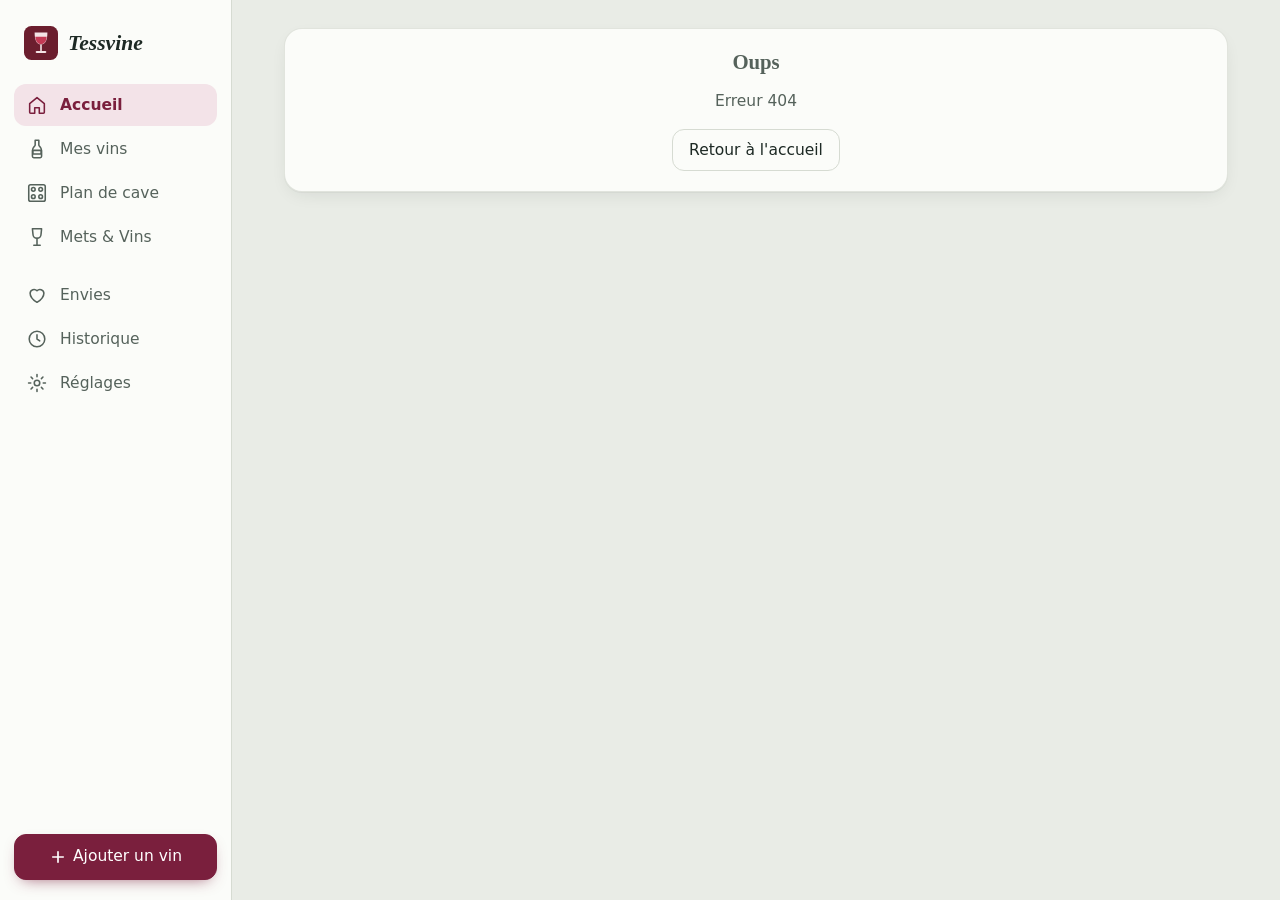
==== cave_a_vin/app/static/index.html @ b3465678 "Bouteilles en 3D vues par le goulot, plus grandes, sans rognage ; icônes du titre de casier (en cour" ====
<!doctype html>
<html lang="fr">
<head>
  <meta charset="utf-8">
  <meta name="viewport" content="width=device-width, initial-scale=1, viewport-fit=cover">
  <meta name="theme-color" content="#e9ece6" media="(prefers-color-scheme: light)">
  <meta name="theme-color" content="#111916" media="(prefers-color-scheme: dark)">
  <meta name="apple-mobile-web-app-capable" content="yes">
  <meta name="apple-mobile-web-app-status-bar-style" content="default">
  <meta name="apple-mobile-web-app-title" content="Tessvine">
  <link rel="apple-touch-icon" href="icon.png">
  <title>Tessvine</title>
  <link rel="icon" href="icon.svg" type="image/svg+xml">
  <link rel="manifest" href="manifest.json">
  <link rel="stylesheet" href="style.css?v=__VERSION__">
</head>
<body>
  <svg width="0" height="0" style="position:absolute" aria-hidden="true">
    <symbol id="i-accueil" viewBox="0 0 24 24"><path d="M4 10.5 12 4l8 6.5V20a1 1 0 0 1-1 1h-4.5v-6h-5v6H5a1 1 0 0 1-1-1z"/></symbol>
    <symbol id="i-vins" viewBox="0 0 24 24"><path d="M10 2.5h4v5c0 1.5 3 2.7 3 6.2V20a1.5 1.5 0 0 1-1.5 1.5h-7A1.5 1.5 0 0 1 7 20v-6.3c0-3.5 3-4.7 3-6.2z"/><path d="M7.5 13.5h9v4h-9z"/></symbol>
    <symbol id="i-cave" viewBox="0 0 24 24"><rect x="3" y="3" width="18" height="18" rx="2"/><circle cx="8" cy="8" r="2"/><circle cx="16" cy="8" r="2"/><circle cx="8" cy="16" r="2"/><circle cx="16" cy="16" r="2"/></symbol>
    <symbol id="i-soir" viewBox="0 0 24 24"><path d="M7 3h10l-.6 6a4.4 4.4 0 0 1-8.8 0z"/><path d="M12 13.4V20M8.5 21h7"/></symbol>
    <symbol id="i-envies" viewBox="0 0 24 24"><path d="M12 20s-7.5-4.6-7.5-10A4.3 4.3 0 0 1 12 7.4 4.3 4.3 0 0 1 19.5 10c0 5.4-7.5 10-7.5 10z"/></symbol>
    <symbol id="i-historique" viewBox="0 0 24 24"><circle cx="12" cy="12" r="8.5"/><path d="M12 7.5V12l3 2"/></symbol>
    <symbol id="i-reglages" viewBox="0 0 24 24"><circle cx="12" cy="12" r="3"/><path d="M12 2.8v2.4M12 18.8v2.4M2.8 12h2.4M18.8 12h2.4M5.5 5.5l1.7 1.7M16.8 16.8l1.7 1.7M5.5 18.5l1.7-1.7M16.8 7.2l1.7-1.7"/></symbol>
    <!-- bouteilles couchées vues de trois quarts avant (générées par outils/bouteilles.py) : verre = currentColor, capsule = --capsule -->
    <defs><radialGradient id="epaule" cx=".5" cy=".5" r=".5" fx=".3" fy=".28">
      <stop offset="0" stop-color="#fff" stop-opacity=".55"/><stop offset=".35" stop-color="#fff" stop-opacity=".08"/>
      <stop offset=".75" stop-color="#000" stop-opacity=".18"/><stop offset="1" stop-color="#000" stop-opacity=".55"/></radialGradient>
    <radialGradient id="bout" cx=".5" cy=".5" r=".5" fx=".32" fy=".3">
      <stop offset="0" stop-color="#fff" stop-opacity=".55"/><stop offset=".5" stop-color="#fff" stop-opacity=".05"/>
      <stop offset="1" stop-color="#000" stop-opacity=".5"/></radialGradient>
    <radialGradient id="or-sphere" cx=".5" cy=".5" r=".5" fx=".32" fy=".3">
      <stop offset="0" stop-color="#fff6d2"/><stop offset=".35" stop-color="#e3c46a"/><stop offset=".75" stop-color="#a8852c"/>
      <stop offset="1" stop-color="#5e4512"/></radialGradient>
    <radialGradient id="or-collerette" cx=".5" cy=".5" r=".5" fx=".38" fy=".36">
      <stop offset="0" stop-color="#8f6d20"/><stop offset=".45" stop-color="#d9b85a"/><stop offset=".7" stop-color="#f6e3a1"/>
      <stop offset=".9" stop-color="#b08b2e"/><stop offset="1" stop-color="#5e4512"/></radialGradient>
    <linearGradient id="or-plat" x1="0" y1="0" x2="1" y2="0">
      <stop offset="0" stop-color="#6e5317"/><stop offset=".3" stop-color="#f3dc8f"/><stop offset=".55" stop-color="#c9a646"/>
      <stop offset="1" stop-color="#5a4210"/></linearGradient><linearGradient id="bouteille-couchee-corps" gradientUnits="userSpaceOnUse" x1="18.25" y1="25.25" x2="38.75" y2="45.75"><stop offset="0" stop-color="#fff" stop-opacity="0.1"/><stop offset="0.12" stop-color="#fff" stop-opacity="0.55"/><stop offset="0.2" stop-color="#fff" stop-opacity="0.18"/><stop offset="0.45" stop-color="#fff" stop-opacity="0"/><stop offset="0.78" stop-color="#000" stop-opacity="0.25"/><stop offset="0.9" stop-color="#fff" stop-opacity="0.1"/><stop offset="1" stop-color="#000" stop-opacity="0.6"/></linearGradient><linearGradient id="bouteille-couchee-col" gradientUnits="userSpaceOnUse" x1="11.75" y1="45.75" x2="18.25" y2="52.25"><stop offset="0" stop-color="#fff" stop-opacity="0.1"/><stop offset="0.12" stop-color="#fff" stop-opacity="0.55"/><stop offset="0.2" stop-color="#fff" stop-opacity="0.18"/><stop offset="0.45" stop-color="#fff" stop-opacity="0"/><stop offset="0.78" stop-color="#000" stop-opacity="0.25"/><stop offset="0.9" stop-color="#fff" stop-opacity="0.1"/><stop offset="1" stop-color="#000" stop-opacity="0.6"/></linearGradient><linearGradient id="bouteille-couchee-cap" gradientUnits="userSpaceOnUse" x1="11.32" y1="45.32" x2="18.68" y2="52.68"><stop offset="0" stop-color="#fff" stop-opacity="0.25"/><stop offset="0.18" stop-color="#fff" stop-opacity="0.75"/><stop offset="0.32" stop-color="#fff" stop-opacity="0.1"/><stop offset="0.65" stop-color="#000" stop-opacity="0.2"/><stop offset="1" stop-color="#000" stop-opacity="0.6"/></linearGradient><linearGradient id="bouteille-champagne-corps" gradientUnits="userSpaceOnUse" x1="17.19" y1="24.19" x2="39.81" y2="46.81"><stop offset="0" stop-color="#fff" stop-opacity="0.1"/><stop offset="0.12" stop-color="#fff" stop-opacity="0.55"/><stop offset="0.2" stop-color="#fff" stop-opacity="0.18"/><stop offset="0.45" stop-color="#fff" stop-opacity="0"/><stop offset="0.78" stop-color="#000" stop-opacity="0.25"/><stop offset="0.9" stop-color="#fff" stop-opacity="0.1"/><stop offset="1" stop-color="#000" stop-opacity="0.6"/></linearGradient><linearGradient id="bouteille-champagne-col" gradientUnits="userSpaceOnUse" x1="11.66" y1="44.42" x2="19.58" y2="52.34"><stop offset="0" stop-color="#fff" stop-opacity="0.1"/><stop offset="0.12" stop-color="#fff" stop-opacity="0.55"/><stop offset="0.2" stop-color="#fff" stop-opacity="0.18"/><stop offset="0.45" stop-color="#fff" stop-opacity="0"/><stop offset="0.78" stop-color="#000" stop-opacity="0.25"/><stop offset="0.9" stop-color="#fff" stop-opacity="0.1"/><stop offset="1" stop-color="#000" stop-opacity="0.6"/></linearGradient><linearGradient id="bouteille-champagne-cap" gradientUnits="userSpaceOnUse" x1="11.23" y1="44.00" x2="20.00" y2="52.77"><stop offset="0" stop-color="#fff" stop-opacity="0.25"/><stop offset="0.18" stop-color="#fff" stop-opacity="0.75"/><stop offset="0.32" stop-color="#fff" stop-opacity="0.1"/><stop offset="0.65" stop-color="#000" stop-opacity="0.2"/><stop offset="1" stop-color="#000" stop-opacity="0.6"/></linearGradient></defs>
    <symbol id="bouteille-couchee" viewBox="8 12 48 48" overflow="visible"><g class="forme"><path d="M38.75,45.75 L59.97,24.54 A14.50,14.50 0 0 0 39.46,4.03 L18.25,25.25 Z" fill="currentColor"/><path d="M38.75,45.75 L59.97,24.54 A14.50,14.50 0 0 0 39.46,4.03 L18.25,25.25 Z" fill="url(#bouteille-couchee-corps)"/><circle cx="28.5" cy="35.5" r="14.5" fill="currentColor"/><circle cx="28.5" cy="35.5" r="14.5" fill="url(#epaule)"/><ellipse cx="24.91" cy="29.86" rx="4.64" ry="1.89" transform="rotate(-45 24.91 29.86)" fill="#fff" fill-opacity=".55"/><path d="M18.25,52.25 L27.45,43.06 L20.94,36.55 L11.75,45.75 Z" fill="currentColor"/><path d="M18.25,52.25 L27.45,43.06 L20.94,36.55 L11.75,45.75 Z" fill="url(#bouteille-couchee-col)"/><path d="M18.50,52.50 L23.80,47.20 L16.80,40.20 L11.50,45.50 Z" fill="var(--capsule, #5a0f20)"/><path d="M18.50,52.50 L23.80,47.20 L16.80,40.20 L11.50,45.50 Z" fill="url(#bouteille-couchee-cap)"/><path d="M23.80,47.20 L16.80,40.20" stroke="#000" stroke-opacity=".35" stroke-width=".6"/><circle cx="15.00" cy="49.00" r="5.10" fill="var(--capsule, #5a0f20)"/><circle cx="15.00" cy="49.00" r="5.10" fill="url(#bout)"/><circle cx="15.00" cy="49.00" r="3.16" fill="none" stroke="#000" stroke-opacity=".28" stroke-width=".6"/></g></symbol>
    <symbol id="bouteille-champagne" viewBox="8 12 48 48" overflow="visible"><g class="forme"><path d="M39.81,46.81 L61.03,25.60 A16.00,16.00 0 0 0 38.40,2.97 L17.19,24.19 Z" fill="currentColor"/><path d="M39.81,46.81 L61.03,25.60 A16.00,16.00 0 0 0 38.40,2.97 L17.19,24.19 Z" fill="url(#bouteille-champagne-corps)"/><circle cx="28.5" cy="35.5" r="16" fill="currentColor"/><circle cx="28.5" cy="35.5" r="16" fill="url(#epaule)"/><ellipse cx="24.54" cy="29.28" rx="5.12" ry="2.08" transform="rotate(-45 24.54 29.28)" fill="#fff" fill-opacity=".55"/><circle cx="23.75" cy="40.25" r="9.80" fill="url(#or-collerette)"/><circle cx="23.75" cy="40.25" r="9.80" fill="none" stroke="#5e4512" stroke-opacity=".5" stroke-width=".5" stroke-dasharray="1.2 1"/><path d="M19.86,52.63 L27.99,44.49 L19.51,36.01 L11.37,44.14 Z" fill="url(#bouteille-champagne-cap)"/><path d="M19.86,52.63 L27.99,44.49 L19.51,36.01 L11.37,44.14 Z" fill="#c9a646" fill-opacity=".55" style="mix-blend-mode:multiply"/><circle cx="15.62" cy="48.38" r="7.00" fill="url(#or-sphere)"/><path d="M20.17,43.83 L11.06,52.94" stroke="#e6e6e6" stroke-width=".7"/><path d="M11.06,43.83 L20.17,52.94" stroke="#e6e6e6" stroke-width=".7"/><circle cx="15.62" cy="48.38" r="2.94" fill="#f3e6b8" stroke="#7a5d1a" stroke-width=".45"/></g></symbol>
    <symbol id="i-plus" viewBox="0 0 24 24"><path d="M12 5v14M5 12h14"/></symbol>
    <symbol id="i-autres" viewBox="0 0 24 24"><circle cx="5.5" cy="12" r="1.3"/><circle cx="12" cy="12" r="1.3"/><circle cx="18.5" cy="12" r="1.3"/></symbol>
  </svg>

  <header class="barre">
    <a class="logo" href="#/"><img src="icon.svg" alt=""> <span>Tessvine</span></a>
    <nav id="menu" aria-label="Navigation principale">
      <a href="#/" data-page="accueil"><svg><use href="#i-accueil"/></svg><span>Accueil</span></a>
      <a href="#/vins" data-page="vins"><svg><use href="#i-vins"/></svg><span>Mes vins</span></a>
      <a href="#/caves" data-page="caves"><svg><use href="#i-cave"/></svg><span>Plan de cave</span></a>
      <a href="#/ajouter" data-page="ajouter" class="onglet-ajouter" aria-label="Ajouter un vin"><svg><use href="#i-plus"/></svg><span>Ajouter</span></a>
      <a href="#/ce-soir" data-page="ce-soir"><svg><use href="#i-soir"/></svg><span>Mets &amp; Vins</span></a>
      <a href="#/envies" data-page="envies" class="secondaire"><svg><use href="#i-envies"/></svg><span>Envies</span></a>
      <a href="#/historique" data-page="historique" class="secondaire"><svg><use href="#i-historique"/></svg><span>Historique</span></a>
      <a href="#/reglages" data-page="reglages" class="secondaire"><svg><use href="#i-reglages"/></svg><span>Réglages</span></a>
      <button type="button" id="autres" class="seul-mobile" aria-label="Plus de pages"><svg><use href="#i-autres"/></svg><span>Plus</span></button>
    </nav>
    <a class="bouton primaire ajouter" href="#/ajouter"><svg><use href="#i-plus"/></svg> Ajouter un vin</a>
  </header>
  <main id="page" aria-live="polite"></main>
  <div id="toast" role="status"></div>
  <dialog id="dialogue"></dialog>
  <script src="app.js?v=__VERSION__"></script>
</body>
</html>
---- cave_a_vin/app/static/style.css ----
/* =====================================================================
   Cave à vin — thème « cave en pierre »
   Pierre gris-vert, encre vert bouteille, lie-de-vin, feuille d'or.
   ===================================================================== */
@font-face {
  font-family: "Fraunces"; font-style: normal; font-weight: 100 900; font-display: swap;
  src: url("fonts/fraunces.woff2") format("woff2-variations");
}
@font-face {
  font-family: "Fraunces"; font-style: italic; font-weight: 100 900; font-display: swap;
  src: url("fonts/fraunces-italique.woff2") format("woff2-variations");
}

:root {
  --fond: #e9ece6;          /* pierre de cave */
  --surface: #fbfcf9;
  --surface-2: #f0f2ec;
  --bord: #d6dbd2;
  --texte: #1d2924;          /* vert bouteille très sombre */
  --texte-2: #55625b;
  --texte-3: #86918a;
  --accent: #7a1f3d;         /* lie-de-vin */
  --accent-texte: #fff;
  --accent-doux: #f3e3e8;
  --or: #a67c2e;             /* feuille d'or : apogée, étoiles */
  --ok: #2d7a50;
  --attention: #a3640a;
  --danger: #b3261e;
  --info: #356b95;
  /* couleurs de vin (contraste et daltonisme vérifiés) */
  --c-rouge: #9e2340;
  --c-blanc: #d2ae3c;
  --c-rose: #e58aa0;
  --c-effervescent: #3c84c4;
  --c-liquoreux: #c46a1c;
  --c-autre: #8a64c8;
  --ombre: 0 1px 0 rgba(29, 41, 36, .04), 0 6px 20px -8px rgba(29, 41, 36, .14);
  --ombre-haute: 0 18px 50px -12px rgba(29, 41, 36, .35);
  --rayon: 18px;
  --rayon-petit: 12px;
  --serif: "Fraunces", "Iowan Old Style", "Palatino Linotype", Palatino, "Book Antiqua", Georgia, serif;
  --sans: -apple-system, BlinkMacSystemFont, "SF Pro Text", "Segoe UI", Roboto, system-ui, sans-serif;
  --largeur-menu: 232px;
  --hauteur-onglets: 64px;
  color-scheme: light;
}

@media (prefers-color-scheme: dark) {
  :root {
    --fond: #111916;
    --surface: #18221e;
    --surface-2: #202c27;
    --bord: #2c3a34;
    --texte: #eef2ec;
    --texte-2: #b3bfb7;
    --texte-3: #7e8c84;
    --accent: #e0748f;
    --accent-texte: #1c0d13;
    --accent-doux: #3a2029;
    --or: #d9ae5c;
    --ok: #5cbf86;
    --attention: #e0a43a;
    --danger: #ff7a70;
    --info: #7fb0dd;
    --c-rouge: #c43a5a;
    --c-blanc: #c9a434;
    --c-rose: #e08aa0;
    --c-effervescent: #4a90d0;
    --c-liquoreux: #d47b2c;
    --c-autre: #9a78d6;
    --ombre: 0 1px 0 rgba(255, 255, 255, .03) inset, 0 8px 24px -10px rgba(0, 0, 0, .6);
    --ombre-haute: 0 18px 50px -10px rgba(0, 0, 0, .7);
    color-scheme: dark;
  }
}

* { box-sizing: border-box; }
html { -webkit-text-size-adjust: 100%; -webkit-tap-highlight-color: transparent; }
body {
  margin: 0;
  background: var(--fond);
  color: var(--texte);
  font: 15.5px/1.5 var(--sans);
  -webkit-font-smoothing: antialiased;
}
a { color: var(--accent); text-decoration: none; }
a:hover { text-decoration: underline; }
h1, h2, h3 { line-height: 1.2; margin: 0 0 .6em; }
h1 { font: 600 2rem/1.1 var(--serif); letter-spacing: -.01em; }
h2 { font: 600 1.18rem/1.25 var(--serif); }
h3 { font-size: 1rem; }
img { max-width: 100%; }
[hidden] { display: none !important; }
:focus-visible { outline: 3px solid color-mix(in srgb, var(--accent) 60%, transparent); outline-offset: 2px; }
@media (prefers-reduced-motion: reduce) { * { animation: none !important; transition: none !important; } }

/* ---------- navigation : menu latéral (iPad, ordinateur) ---------- */
.barre {
  position: fixed; inset: 0 auto 0 0; z-index: 20;
  width: var(--largeur-menu);
  display: flex; flex-direction: column; gap: 6px;
  padding: max(22px, env(safe-area-inset-top)) 14px 20px max(14px, env(safe-area-inset-left));
  background: var(--surface); border-right: 1px solid var(--bord);
}
.logo { display: flex; align-items: center; gap: 10px; color: var(--texte); font: 600 1.3rem var(--serif); white-space: nowrap; padding: 4px 10px 18px; }
.logo:hover { text-decoration: none; }
.logo img { width: 34px; height: 34px; }
#menu { display: flex; flex-direction: column; gap: 2px; flex: 1; }
#menu a, #menu button {
  display: flex; align-items: center; gap: 12px;
  padding: 10px 12px; border-radius: var(--rayon-petit); border: 0; background: none;
  color: var(--texte-2); font: 500 .97rem var(--sans); cursor: pointer; text-align: left;
}
#menu svg { width: 22px; height: 22px; flex: none; fill: none; stroke: currentColor; stroke-width: 1.7; stroke-linejoin: round; stroke-linecap: round; }
#menu a:hover { background: var(--surface-2); text-decoration: none; color: var(--texte); }
#menu a.actif { background: var(--accent-doux); color: var(--accent); font-weight: 600; }
#menu a.secondaire:first-of-type, #menu .secondaire { }
#menu a[data-page="envies"] { margin-top: 14px; }
#menu .onglet-ajouter, #menu .seul-mobile { display: none; }
.barre .ajouter { margin-top: auto; min-height: 46px; }
.bouton svg, .ajouter svg { width: 18px; height: 18px; fill: none; stroke: currentColor; stroke-width: 2.2; stroke-linecap: round; }

main { max-width: 1240px; margin: 0 auto; padding: max(28px, env(safe-area-inset-top)) 32px 80px calc(var(--largeur-menu) + 32px); }
@media (min-width: 1500px) { main { margin-left: calc((100vw - var(--largeur-menu) - 1240px) / 2); } }

/* iPad portrait : menu en icônes */
@media (max-width: 1100px) and (min-width: 761px) {
  :root { --largeur-menu: 84px; }
  .barre { align-items: center; padding-left: 10px; padding-right: 10px; }
  .logo span, #menu a span, .barre .ajouter { font-size: 0; }
  .logo { padding: 4px 0 18px; }
  #menu a { flex-direction: column; gap: 3px; padding: 9px 6px; font-size: .68rem; width: 64px; }
  #menu a span { font-size: .66rem; white-space: nowrap; }
  .barre .ajouter { width: 52px; height: 52px; padding: 0; border-radius: 50%; }
  .barre .ajouter svg { width: 22px; height: 22px; }
  main { padding-left: calc(var(--largeur-menu) + 24px); padding-right: 24px; }
}

/* iPhone : barre d'onglets en bas */
@media (max-width: 760px) {
  .barre {
    inset: auto 0 0 0; width: auto; flex-direction: row; gap: 0;
    padding: 6px max(6px, env(safe-area-inset-right)) max(8px, env(safe-area-inset-bottom)) max(6px, env(safe-area-inset-left));
    border-right: 0; border-top: 1px solid var(--bord);
    background: color-mix(in srgb, var(--surface) 86%, transparent);
    -webkit-backdrop-filter: saturate(1.6) blur(18px); backdrop-filter: saturate(1.6) blur(18px);
  }
  .logo, .barre .ajouter, #menu .secondaire { display: none; }
  #menu { flex-direction: row; justify-content: space-around; align-items: flex-end; }
  #menu a, #menu button { flex: 1; flex-direction: column; gap: 2px; padding: 4px 0; font-size: .66rem; font-weight: 500; text-align: center; justify-content: flex-end; }
  #menu a.actif { background: none; }
  #menu .onglet-ajouter, #menu .seul-mobile { display: flex; }
  #menu .onglet-ajouter svg {
    width: 50px; height: 50px; padding: 13px; margin-top: -22px; border-radius: 50%;
    background: var(--accent); color: var(--accent-texte); stroke-width: 2.4; box-shadow: var(--ombre-haute);
  }
  #menu .onglet-ajouter.actif { color: var(--accent); }
  main { padding: max(20px, env(safe-area-inset-top)) 16px calc(var(--hauteur-onglets) + 40px + env(safe-area-inset-bottom)); }
  h1 { font-size: 1.75rem; }
}

/* ---------- éléments ---------- */
.bouton {
  display: inline-flex; align-items: center; justify-content: center; gap: 6px;
  min-height: 38px; padding: 7px 14px; border-radius: 10px;
  border: 1px solid var(--bord); background: var(--surface); color: var(--texte);
  font: inherit; font-weight: 500; cursor: pointer; white-space: nowrap;
}
.bouton:hover { background: var(--surface-2); text-decoration: none; }
.bouton.primaire { background: var(--accent); border-color: var(--accent); color: var(--accent-texte); }
.bouton.primaire:hover { filter: brightness(1.08); }
.bouton.danger { color: var(--danger); }
.bouton.petit { min-height: 30px; padding: 3px 10px; font-size: .88rem; }
.bouton.rond { width: 38px; padding: 0; border-radius: 50%; font-size: 1.2rem; }
.bouton:disabled { opacity: .5; cursor: default; }

.carte { background: var(--surface); border: 1px solid var(--bord); border-radius: var(--rayon); padding: 16px; box-shadow: var(--ombre); }
.grille { display: grid; gap: 16px; }
.g2 { grid-template-columns: repeat(auto-fit, minmax(320px, 1fr)); }
.g4 { grid-template-columns: repeat(auto-fit, minmax(160px, 1fr)); }
@media (max-width: 400px) { .g2 { grid-template-columns: 1fr; } }
.entete { display: flex; align-items: center; justify-content: space-between; gap: 12px; flex-wrap: wrap; margin-bottom: 16px; }
.entete h1 { margin: 0; }
.actions { display: flex; gap: 8px; flex-wrap: wrap; }
.muted { color: var(--texte-2); }
.petit-texte { font-size: .85rem; }
.vide { text-align: center; color: var(--texte-2); padding: 32px 16px; }
.sep { height: 1px; background: var(--bord); margin: 16px 0; border: 0; }

/* chiffres clés */
.tuile .valeur { font: 600 2rem/1.1 var(--serif); }
.tuile .libelle { color: var(--texte-2); font-size: .88rem; }
.tuile.alerte { border-color: var(--danger); }

/* pastilles couleur de vin */
.pastille { display: inline-block; width: 12px; height: 12px; border-radius: 50%; flex: none; background: var(--c-autre); vertical-align: -1px; }
.pastille.rouge { background: var(--c-rouge); }
.pastille.blanc { background: var(--c-blanc); }
.pastille.rose { background: var(--c-rose); }
.pastille.effervescent { background: var(--c-effervescent); }
.pastille.liquoreux { background: var(--c-liquoreux); }

/* statuts de garde : toujours icône + texte */
.statut { display: inline-flex; align-items: center; gap: 4px; padding: 1px 9px; border-radius: 999px; font-size: .8rem; font-weight: 600; white-space: nowrap; border: 1px solid currentColor; }
.statut.trop_jeune { color: var(--info); }
.statut.a_boire { color: var(--ok); }
.statut.apogee { color: var(--ok); background: color-mix(in srgb, var(--ok) 12%, transparent); }
.statut.declin { color: var(--attention); }
.statut.urgent { color: var(--attention); background: color-mix(in srgb, var(--attention) 12%, transparent); }
.statut.depasse { color: var(--danger); background: color-mix(in srgb, var(--danger) 10%, transparent); }
.statut.inconnu { color: var(--texte-3); }

/* listes */
.liste { list-style: none; margin: 0; padding: 0; }
.liste li { display: flex; align-items: center; gap: 10px; padding: 9px 0; border-top: 1px solid var(--bord); }
.liste li:first-child { border-top: 0; }
.liste .grandit { flex: 1; min-width: 0; }
.liste .titre { font-weight: 600; color: var(--texte); }
.tronque { overflow: hidden; text-overflow: ellipsis; white-space: nowrap; }

/* barres horizontales (répartitions) */
.barres { display: grid; gap: 8px; }
.barre-ligne { display: grid; grid-template-columns: minmax(80px, 40%) 1fr auto; align-items: center; gap: 10px; font-size: .9rem; }
.barre-ligne .nom { display: flex; align-items: center; gap: 6px; overflow: hidden; white-space: nowrap; text-overflow: ellipsis; }
.barre-ligne .piste { height: 10px; }
.barre-ligne .remplie { height: 100%; min-width: 3px; border-radius: 0 4px 4px 0; background: var(--accent); }
.barre-ligne .nombre { font-variant-numeric: tabular-nums; color: var(--texte-2); min-width: 2ch; text-align: right; }
.barre-ligne:hover .remplie { filter: brightness(1.15); }

.histogramme { display: flex; align-items: flex-end; gap: 2px; height: 120px; padding-top: 8px; }
.histogramme .col { flex: 1; display: flex; flex-direction: column; justify-content: flex-end; align-items: center; height: 100%; min-width: 0; }
.histogramme .col div { width: 100%; max-width: 28px; background: var(--accent); border-radius: 4px 4px 0 0; min-height: 3px; }
.histogramme .col:hover div { filter: brightness(1.2); }
.axe-x { display: flex; gap: 2px; font-size: .72rem; color: var(--texte-3); }
.axe-x span { flex: 1; text-align: center; overflow: hidden; min-width: 0; }

/* filtres */
.filtres { display: flex; gap: 8px; flex-wrap: wrap; margin-bottom: 16px; }
.filtres input[type=search] { flex: 1 1 220px; }

/* formulaires */
label { display: block; font-size: .85rem; color: var(--texte-2); font-weight: 500; }
input, select, textarea {
  width: 100%; min-height: 38px; margin-top: 4px; padding: 7px 10px;
  border: 1px solid var(--bord); border-radius: 10px; background: var(--surface); color: var(--texte);
  font: inherit; font-size: 16px;
}
.filtres input, .filtres select { width: auto; margin: 0; flex: 1 1 150px; }
textarea { min-height: 80px; resize: vertical; }
input:focus, select:focus, textarea:focus { outline: 2px solid var(--accent); outline-offset: -1px; border-color: transparent; }
input[type=checkbox] { width: 18px; min-height: 18px; margin: 0; accent-color: var(--accent); }
.form { display: grid; gap: 14px; grid-template-columns: repeat(auto-fit, minmax(200px, 1fr)); }
.form .large { grid-column: 1 / -1; }
.form fieldset { grid-column: 1 / -1; border: 1px solid var(--bord); border-radius: var(--rayon); padding: 14px; margin: 0;
  display: grid; gap: 14px; grid-template-columns: repeat(auto-fit, minmax(150px, 1fr)); }
.form legend { padding: 0 6px; font-weight: 600; }
.case { display: flex; align-items: center; gap: 8px; color: var(--texte); font-size: .95rem; }

/* liste des vins */
.vins { display: grid; gap: 12px; grid-template-columns: repeat(auto-fill, minmax(290px, 1fr)); }
.vin { display: flex; gap: 12px; color: inherit; }
.vin:hover { text-decoration: none; border-color: var(--accent); }
.vin .vignette { width: 52px; height: 72px; border-radius: 8px; background: var(--surface-2); flex: none; overflow: hidden; display: grid; place-items: center; }
.vin .vignette img { width: 100%; height: 100%; object-fit: cover; }
.vin .vignette svg { width: 26px; height: 52px; }
.vin .infos { flex: 1; min-width: 0; display: grid; gap: 3px; align-content: start; }
.vin .nom { font-weight: 600; }
.vin .stock { font: 600 1.4rem/1 var(--serif); text-align: right; }
.vin .stock small { display: block; font: .7rem var(--sans); color: var(--texte-3); }

/* fiche vin */
.fiche { display: grid; gap: 16px; grid-template-columns: 260px minmax(0, 1fr); align-items: start; }
.fiche > *, .grille > * { min-width: 0; }
@media (max-width: 760px) {
  .fiche { grid-template-columns: minmax(0, 1fr); }
  .fiche .photo { width: 150px; margin: 0 auto; }
  .fiche .photo + .actions { justify-content: center; }
}
.photo { aspect-ratio: 3 / 4; background: var(--surface-2); border-radius: var(--rayon); display: grid; place-items: center; overflow: hidden; }
.photo img { width: 100%; height: 100%; object-fit: cover; }
.photo svg { width: 60px; height: 120px; }
.proprietes { display: grid; grid-template-columns: repeat(auto-fit, minmax(150px, 1fr)); gap: 10px 16px; margin: 0; }
.proprietes dt { font-size: .78rem; color: var(--texte-3); text-transform: uppercase; letter-spacing: .04em; }
.proprietes dd { margin: 0; }
.compteur { display: flex; align-items: center; gap: 12px; }
.compteur .valeur { font: 600 2.4rem/1 var(--serif); min-width: 2ch; text-align: center; }
.etoiles { color: var(--attention); letter-spacing: 1px; white-space: nowrap; }
.frise { position: relative; height: 34px; margin: 26px 0 6px; }
.frise .piste { position: absolute; top: 12px; left: 0; right: 0; height: 10px; border-radius: 5px; background: var(--surface-2); }
.frise .zone { position: absolute; top: 12px; height: 10px; border-radius: 5px; background: color-mix(in srgb, var(--ok) 55%, transparent); }
.frise .zone.plateau { background: var(--ok); }
.origine-garde { margin: 6px 0 0; color: var(--texte-2); }
.frise .repere { position: absolute; top: 4px; width: 2px; height: 26px; background: var(--texte); }
.frise .repere span { position: absolute; bottom: 28px; left: 50%; transform: translateX(-50%); font-size: .75rem; white-space: nowrap; font-weight: 600; }
.frise .etoile { position: absolute; top: 7px; transform: translateX(-50%); color: var(--ok); font-size: .95rem; line-height: 1; text-shadow: 0 0 3px var(--surface); }
.frise .borne { position: absolute; top: 26px; font-size: .72rem; color: var(--texte-3); transform: translateX(-50%); }

/* plan de cave */
.plan-conteneur { overflow-x: auto; padding-bottom: 6px; }
.plan { display: grid; gap: 4px; width: max-content; }
.plan .entete-col, .plan .entete-rang { font-size: .7rem; color: var(--texte-3); display: grid; place-items: center; }
.case-cave {
  width: 40px; height: 40px; border-radius: 50%; border: 2px dashed var(--bord); background: transparent;
  display: grid; place-items: center; cursor: pointer; padding: 0; font-size: .65rem; color: var(--texte-3);
}
.case-cave.pleine { border: 2px solid var(--surface); box-shadow: 0 0 0 1px var(--bord); }
.case-cave.pleine.rouge { background: var(--c-rouge); }
.case-cave.pleine.blanc { background: var(--c-blanc); }
.case-cave.pleine.rose { background: var(--c-rose); }
.case-cave.pleine.effervescent { background: var(--c-effervescent); }
.case-cave.pleine.liquoreux { background: var(--c-liquoreux); }
.case-cave.pleine.autre { background: var(--c-autre); }
.case-cave.pleine.urgent::after, .case-cave.pleine.depasse::after { content: "!"; color: #fff; font-weight: 800; font-size: .9rem; }
.case-cave.surligne { outline: 3px solid var(--texte); outline-offset: 1px; }
.case-cave.cible { border-color: var(--accent); background: var(--accent-doux); }
.case-cave:focus-visible { outline: 3px solid var(--accent); outline-offset: 1px; }
.legende { display: flex; flex-wrap: wrap; gap: 6px 14px; font-size: .85rem; color: var(--texte-2); margin-top: 10px; }
.legende span { display: inline-flex; align-items: center; gap: 5px; }
.onglets { display: flex; gap: 6px; flex-wrap: wrap; margin-bottom: 16px; }
.onglets a { padding: 6px 14px; border-radius: 999px; border: 1px solid var(--bord); color: var(--texte-2); background: var(--surface); }
.onglets a.actif { background: var(--accent); color: var(--accent-texte); border-color: var(--accent); }
.onglets a.actif .muted { color: inherit; opacity: .8; }
.onglets a:hover { text-decoration: none; }

/* tableaux */
.tableau { width: 100%; border-collapse: collapse; font-size: .92rem; }
.tableau th { text-align: left; font-weight: 600; color: var(--texte-2); font-size: .8rem; border-bottom: 1px solid var(--bord); padding: 6px 8px; }
.tableau td { border-bottom: 1px solid var(--bord); padding: 8px; vertical-align: top; }
.defile { overflow-x: auto; }

/* climat */
.climat { display: flex; gap: 24px; flex-wrap: wrap; }
.climat .mesure { font: 600 1.8rem/1.1 var(--serif); }
.climat .alerte { color: var(--danger); }

/* toast & dialogue */
#toast {
  position: fixed; left: 50%; bottom: 24px; transform: translate(-50%, 40px); opacity: 0;
  background: var(--texte); color: var(--fond); padding: 10px 18px; border-radius: 12px;
  transition: .25s; pointer-events: none; z-index: 50; max-width: calc(100% - 32px);
}
#toast.visible { opacity: 1; transform: translate(-50%, 0); }
#toast.erreur { background: var(--danger); color: #fff; }
dialog {
  border: 1px solid var(--bord); border-radius: var(--rayon); background: var(--surface); color: var(--texte);
  padding: 20px; width: min(520px, calc(100% - 32px)); box-shadow: 0 20px 60px rgba(0, 0, 0, .3);
}
dialog::backdrop { background: rgba(20, 10, 10, .45); }
dialog .actions { justify-content: flex-end; margin-top: 18px; }
.notes-etoiles { display: flex; gap: 4px; margin-top: 4px; }
.notes-etoiles button { background: none; border: 0; font-size: 1.8rem; line-height: 1; cursor: pointer; color: var(--bord); padding: 2px; }
.notes-etoiles button.on { color: var(--attention); }

.chargement { padding: 40px; text-align: center; color: var(--texte-3); }
.suggestion { display: flex; gap: 12px; align-items: center; }
.suggestion .rang { font: 600 1.6rem var(--serif); color: var(--texte-3); width: 1.4em; text-align: center; }
.plats { display: flex; gap: 8px; flex-wrap: wrap; }
.plats button { border-radius: 999px; }
.plats button.actif { background: var(--accent); color: var(--accent-texte); border-color: var(--accent); }

/* ajout assisté */
.tuiles-ajout { display: grid; gap: 12px; grid-template-columns: repeat(auto-fit, minmax(220px, 1fr)); }
.tuile-ajout { display: grid; gap: 6px; justify-items: center; text-align: center; padding: 22px 16px; cursor: pointer;
  font: inherit; color: var(--texte); }
.tuile-ajout:hover { border-color: var(--accent); text-decoration: none; }
.tuile-ajout .icone { font-size: 2rem; line-height: 1; }
.tuile-ajout .muted { font-size: .88rem; }
.resultat-scan, .traitement { display: flex; gap: 16px; align-items: flex-start; margin-top: 16px; flex-wrap: wrap; }
.resultat-scan > img, .resultat-scan > svg { width: 110px; max-height: 160px; object-fit: contain; border-radius: 10px; flex: none; }
.resultat-scan h2 { margin: 2px 0; }
.apercu-ajout { display: grid; gap: 8px; justify-items: center; margin-bottom: 14px; }
.apercu-ajout img { width: 180px; aspect-ratio: 3 / 4; object-fit: cover; border-radius: 12px; background: var(--surface-2); box-shadow: var(--ombre); }
.traitement .etapes { flex: 1; min-width: 220px; }
.traitement .actions { flex-basis: 100%; }
.viseur { position: relative; border-radius: 12px; overflow: hidden; background: #000; aspect-ratio: 4 / 3; }
.viseur video { width: 100%; height: 100%; object-fit: cover; display: block; }
.viseur .cadre { position: absolute; inset: 18% 14%; border: 3px solid rgba(255, 255, 255, .9); border-radius: 10px;
  box-shadow: 0 0 0 999px rgba(0, 0, 0, .35); }
.fonds { display: grid; grid-template-columns: repeat(auto-fill, minmax(100px, 1fr)); gap: 10px; }
.vignette-fond { display: grid; gap: 4px; padding: 4px; border: 2px solid var(--bord); border-radius: 12px; background: var(--surface);
  color: var(--texte); font: inherit; font-size: .8rem; cursor: pointer; }
.vignette-fond:hover { border-color: var(--accent); }
.vignette-fond img { width: 100%; aspect-ratio: 3 / 4; object-fit: cover; border-radius: 8px; }
.vignette-fond:disabled { opacity: .5; cursor: wait; }

.cadrages { margin-bottom: 12px; }
.cadrages .actif { background: var(--accent); color: var(--accent-texte); border-color: var(--accent); }
#photo-vin { cursor: zoom-in; }
.plein-ecran { display: grid; place-items: center; }
.plein-ecran img { max-width: 100%; max-height: 78vh; border-radius: 10px; object-fit: contain; }

.bandeau-rangement { margin-bottom: 14px; display: flex; gap: 10px; align-items: center; flex-wrap: wrap; border-color: var(--accent); }
.nouveau-vin-case { margin-top: 14px; padding: 12px; box-shadow: none; background: var(--surface-2); }
.nouveau-vin-case .bouton { white-space: normal; text-align: center; }
.diagnostic-ia { border: 1px solid var(--bord); border-radius: 10px; padding: 10px 12px; background: var(--surface-2); line-height: 1.6; }

/* =====================================================================
   Refonte visuelle (1.4)
   ===================================================================== */
.carte { border-radius: var(--rayon); padding: 20px; border-color: color-mix(in srgb, var(--bord) 70%, transparent); }
.bouton { border-radius: var(--rayon-petit); min-height: 42px; padding: 8px 16px; }
.bouton.primaire { box-shadow: 0 6px 16px -8px color-mix(in srgb, var(--accent) 80%, transparent); }
.bouton.rond { width: 44px; min-height: 44px; }
input, select, textarea { border-radius: var(--rayon-petit); min-height: 44px; background: var(--surface); }
.entete { margin-bottom: 22px; }
.grille { gap: 18px; }
.etoiles { color: var(--or); }
.notes-etoiles button.on { color: var(--or); }
.statut.apogee { color: var(--or); background: color-mix(in srgb, var(--or) 14%, transparent); }
.tuile .valeur, .compteur .valeur, .climat .mesure, .vin .stock, .suggestion .rang { font-family: var(--serif); }
.proprietes dt { text-transform: none; letter-spacing: 0; font-size: .8rem; }
dialog { border-radius: 22px; padding: 24px; box-shadow: var(--ombre-haute); }
dialog::backdrop { background: rgba(10, 20, 16, .5); -webkit-backdrop-filter: blur(4px); backdrop-filter: blur(4px); }
#toast { border-radius: 14px; box-shadow: var(--ombre-haute); }
@media (max-width: 760px) {
  #toast { bottom: calc(var(--hauteur-onglets) + 24px + env(safe-area-inset-bottom)); }
  /* sur iPhone, les fenêtres montent du bas comme une feuille iOS */
  dialog { width: 100% !important; max-width: none; margin: auto 0 0; border-radius: 22px 22px 0 0; padding-bottom: max(24px, env(safe-area-inset-bottom)); max-height: 92vh; }
  dialog[open] { animation: feuille .28s cubic-bezier(.2, .8, .2, 1); }
}
@keyframes feuille { from { transform: translateY(100%); } }

/* ---------- accueil : le casier vivant ---------- */
.casier {
  display: grid; grid-template-columns: minmax(0, 1fr) auto; gap: 24px; align-items: end;
  padding: 28px; margin-bottom: 18px; border-radius: 26px; color: #f4efe6;
  background:
    radial-gradient(120% 140% at 0% 0%, rgba(255, 255, 255, .06), transparent 60%),
    linear-gradient(160deg, #24312b, #16201c);
  box-shadow: var(--ombre-haute);
  position: relative; overflow: hidden;
}
@media (prefers-color-scheme: dark) { .casier { background: linear-gradient(160deg, #1d2924, #0d1411); border: 1px solid var(--bord); } }
.casier .total { font: 600 clamp(3.2rem, 9vw, 5.2rem)/.9 var(--serif); letter-spacing: -.03em; }
.casier .sous-total { font: 1.05rem var(--serif); opacity: .8; margin-top: 6px; }
.casier .chiffres { display: flex; gap: 26px; flex-wrap: wrap; margin-top: 22px; }
.casier .chiffres div { display: grid; }
.casier .chiffres strong { font: 600 1.4rem var(--serif); }
.casier .chiffres span { font-size: .82rem; opacity: .7; }
.alveoles {
  display: grid; grid-template-columns: repeat(var(--colonnes, 12), 18px); gap: 6px;
  padding: 14px; border-radius: 16px; background: rgba(0, 0, 0, .25); box-shadow: inset 0 2px 8px rgba(0, 0, 0, .35);
  align-self: center;
}
.alveoles i {
  width: 18px; height: 18px; border-radius: 50%; display: block;
  background: radial-gradient(circle at 35% 30%, rgba(255, 255, 255, .45), transparent 45%), var(--c, rgba(255, 255, 255, .08));
  box-shadow: 0 1px 2px rgba(0, 0, 0, .5);
  animation: remplir .5s backwards cubic-bezier(.2, .8, .2, 1);
  animation-delay: calc(var(--i) * 12ms);
}
.alveoles i.libre { background: rgba(255, 255, 255, .06); box-shadow: inset 0 1px 2px rgba(0, 0, 0, .5); animation: none; }
.alveoles .reste { grid-column: 1 / -1; text-align: center; font-size: .78rem; opacity: .7; margin-top: 2px; }
@keyframes remplir { from { transform: scale(0); opacity: 0; } }
@media (max-width: 900px) {
  .casier { grid-template-columns: 1fr; padding: 22px; }
  .alveoles { grid-template-columns: repeat(var(--colonnes-mobile, 10), minmax(0, 1fr)); justify-self: stretch; justify-items: center; }
  .alveoles i { width: 100%; max-width: 26px; height: auto; aspect-ratio: 1; }
}

.alerte-carte { border-color: color-mix(in srgb, var(--attention) 55%, transparent); background: color-mix(in srgb, var(--attention) 6%, var(--surface)); }
.titre-carte { display: flex; align-items: baseline; justify-content: space-between; gap: 10px; margin-bottom: 8px; }
.titre-carte h2 { margin: 0; }
.titre-carte a { font-size: .88rem; white-space: nowrap; }
.tableau-bord { grid-template-columns: repeat(auto-fit, minmax(330px, 1fr)); align-items: start; }
@media (max-width: 400px) { .tableau-bord { grid-template-columns: 1fr; } }

/* ---------- liste des vins : étiquettes ---------- */
.vins { grid-template-columns: repeat(auto-fill, minmax(300px, 1fr)); gap: 14px; }
.vin { padding: 14px; gap: 14px; align-items: stretch; transition: border-color .15s, box-shadow .15s; }
.vin:hover { border-color: color-mix(in srgb, var(--accent) 45%, transparent); box-shadow: var(--ombre-haute); }
.vin .vignette { width: 64px; height: 92px; border-radius: 12px; background: linear-gradient(180deg, var(--surface-2), color-mix(in srgb, var(--surface-2) 70%, var(--bord))); }
.vin .vignette svg { width: 30px; height: 64px; }
.vin .nom { font: 600 1.05rem/1.25 var(--serif); }
.vin .stock { font-size: 1.7rem; align-self: center; }
.filtres { position: sticky; top: 0; z-index: 5; padding: 10px 0; margin: -10px 0 8px; background: var(--fond); }
@media (max-width: 760px) {
  .filtres { flex-wrap: nowrap; overflow-x: auto; scrollbar-width: none; margin: -10px -16px 8px; padding: 10px 16px; }
  .filtres::-webkit-scrollbar { display: none; }
  .filtres input[type=search] { flex: 0 0 72vw; }
  .filtres select { flex: 0 0 auto; width: auto; border-radius: 999px; }
}

/* ---------- fiche vin ---------- */
@media (min-width: 761px) { .fiche { grid-template-columns: 300px minmax(0, 1fr); gap: 24px; } }
.photo { border-radius: 24px; box-shadow: var(--ombre); background: linear-gradient(180deg, var(--surface-2), color-mix(in srgb, var(--surface-2) 60%, var(--bord))); }
.fiche > div:first-child { position: sticky; top: 24px; }
@media (max-width: 760px) {
  .fiche > div:first-child { position: static; }
  .fiche .photo { width: 200px; }
  /* en-tête de fiche : titre puis compteur sur sa propre ligne */
  .fiche .entete { flex-direction: column; align-items: stretch !important; }
  .fiche .compteur { align-self: flex-start; }
  /* actions en grille de deux, l'action principale sur toute la largeur */
  .fiche .carte .actions { display: grid; grid-template-columns: 1fr 1fr; }
  .fiche .carte .actions .bouton { white-space: normal; text-align: center; }
  .fiche .carte .actions .primaire { grid-column: 1 / -1; }
  .proprietes { grid-template-columns: 1fr 1fr; }
}
.compteur { background: var(--surface-2); border-radius: 999px; padding: 4px; }
.compteur .bouton.rond { border: 0; background: var(--surface); box-shadow: var(--ombre); }
.frise .zone { background: color-mix(in srgb, var(--ok) 45%, transparent); }
.frise .zone.plateau, .frise .etoile { background: var(--or); }
.frise .etoile { background: none; color: var(--or); }

/* ---------- plan de cave : capsules ---------- */
.case-cave { width: 42px; height: 42px; }
.case-cave.pleine { background-image: radial-gradient(circle at 35% 30%, rgba(255, 255, 255, .45), transparent 45%); box-shadow: 0 1px 3px rgba(0, 0, 0, .3); border-color: transparent; }
.plan-conteneur { background: var(--surface-2); border-radius: var(--rayon); padding: 16px; }

/* ---------- onglets et pastilles ---------- */
.onglets a, .plats button { min-height: 38px; display: inline-flex; align-items: center; }

/* ---------- feuille « Plus » (iPhone) ---------- */
.feuille-plus { display: grid; gap: 6px; }
.feuille-plus a { display: flex; align-items: center; gap: 14px; padding: 14px; border-radius: 14px; background: var(--surface-2); color: var(--texte); font-weight: 500; }
.feuille-plus a:hover { text-decoration: none; }
.feuille-plus svg { width: 24px; height: 24px; fill: none; stroke: var(--accent); stroke-width: 1.7; stroke-linecap: round; stroke-linejoin: round; }
#menu button.actif { color: var(--accent); font-weight: 600; }
@media (max-width: 760px) { .entete .bouton.primaire[href="#/ajouter"] { display: none; } }

/* ---------- typographie : Fraunces (titres) ---------- */
h1, h2, .logo, .casier .total, .casier .chiffres strong, .vin .nom, .liste .titre, .tuile .valeur,
.compteur .valeur, .vin .stock, .climat .mesure {
  font-family: var(--serif);
  font-optical-sizing: auto;
  font-variation-settings: "SOFT" 100, "WONK" 0;
}
h1 { font-weight: 640; font-size: 2.2rem; letter-spacing: -.02em; line-height: 1.05; }
h2 { font-weight: 600; font-size: 1.3rem; letter-spacing: -.005em; }
.casier .total { font-weight: 700; font-variation-settings: "SOFT" 100, "WONK" 1; }
.logo { font-weight: 650; font-style: italic; font-size: 1.35rem; }
.liste .titre { font-weight: 600; font-size: 1.02rem; }
.vin .nom { font-weight: 620; font-size: 1.1rem; }
/* sous-titres : italique de Fraunces */
.casier .sous-total, .fiche .entete .muted, .vin .infos .muted.tronque, .entete + .muted, .titre-carte + .muted {
  font-family: var(--serif); font-style: italic; font-variation-settings: "SOFT" 100; font-size: 1.02rem;
}
.fiche h1 { font-size: 2.1rem; }
@media (max-width: 760px) { h1 { font-size: 1.9rem; } .fiche h1 { font-size: 1.75rem; } }
@media (max-width: 760px) {
  /* listes de l'accueil : le statut passe sous le nom pour laisser la place au titre */
  .liste li { flex-wrap: wrap; row-gap: 2px; }
  .liste li > .grandit { flex: 1 1 calc(100% - 80px); }
  .liste li > .muted { order: 3; }
  .liste li > .statut { order: 4; margin-left: 22px; }
  .liste .titre.tronque { white-space: normal; }
}

.raccourcis { margin: -4px 0 18px; }
@media (max-width: 760px) { .raccourcis .bouton { width: 100%; } }
.verso-choix { margin-top: 12px; box-shadow: none; border-color: var(--accent); background: var(--accent-doux); flex-basis: 100%; }
.verso-choix p { margin: 4px 0 0; }

/* ---------- localiser une bouteille ---------- */
.vin { position: relative; }
.localiser {
  position: absolute; right: 10px; bottom: 10px; width: 34px; height: 34px; border-radius: 50%;
  display: grid; place-items: center; cursor: pointer;
  background: var(--accent-doux); color: var(--accent); border: 1px solid color-mix(in srgb, var(--accent) 25%, transparent);
}
.localiser:hover { background: var(--accent); color: var(--accent-texte); }
.localiser svg, .bandeau-localisation > svg, #localiser svg { width: 18px; height: 18px; fill: none; stroke: currentColor; stroke-width: 2; stroke-linejoin: round; }
.vin .stock { margin-bottom: 26px; }
.bandeau-localisation { display: flex; align-items: center; gap: 12px; margin-bottom: 14px; border-color: var(--accent); background: var(--accent-doux); }
.bandeau-localisation > svg { width: 26px; height: 26px; color: var(--accent); flex: none; }
.bandeau-localisation .grandit { flex: 1; min-width: 0; }
@media (max-width: 760px) { .bandeau-localisation { flex-wrap: wrap; } .bandeau-localisation .grandit { flex-basis: calc(100% - 40px); } }
@keyframes clignote {
  0%, 100% { box-shadow: 0 0 0 3px var(--surface), 0 0 0 6px var(--accent); transform: scale(1); }
  50% { box-shadow: 0 0 0 3px var(--surface), 0 0 0 12px color-mix(in srgb, var(--accent) 0%, transparent); transform: scale(1.15); }
}
.case-cave.surligne { outline: none; animation: clignote 1s ease-in-out infinite; position: relative; z-index: 1; }
.liste li.surligne { border-radius: 10px; padding-left: 8px; padding-right: 8px; animation: clignote-ligne 1s ease-in-out infinite; }
@keyframes clignote-ligne { 50% { background: var(--accent-doux); } }
@media (prefers-reduced-motion: reduce) {
  .case-cave.surligne { box-shadow: 0 0 0 3px var(--surface), 0 0 0 6px var(--accent); }
  .liste li.surligne { background: var(--accent-doux); }
}

/* ---------- plan de cave : casier de bouteilles couchées ---------- */
.plan-conteneur { --case: 58px; padding: 18px 14px 0; background: linear-gradient(180deg, var(--surface-2), color-mix(in srgb, var(--surface-2) 80%, var(--bord))); }
.plan { column-gap: 0; row-gap: 0; padding-bottom: 0; }
.plan .entete-col { padding-bottom: 6px; }
.plan .entete-rang { padding-right: 4px; }
/* séparation fine sous chaque casier, juste pour se repérer */
.plan::after { content: ""; grid-column: 2 / -1; height: 1px; margin-top: 4px; background: var(--texte); opacity: .55; }
.plan .case-cave {
  position: relative; width: var(--case); height: var(--case); padding: 0;
  border: 0; border-radius: 0; background: none; box-shadow: none; outline: none;
  color: color-mix(in srgb, var(--bord) 70%, var(--surface));  /* emplacement vide : bouteille fantôme */
  --capsule: color-mix(in srgb, var(--bord) 85%, var(--texte-3));
  pointer-events: none;  /* seule la forme de la bouteille est cliquable */
}
.plan .case-cave { display: block; }
.plan .case-cave svg { width: var(--case); height: var(--case); display: block; overflow: visible; }
.plan .case-cave .forme, .plan .case-cave use { pointer-events: visiblePainted; cursor: pointer; }
.plan .case-cave:not(.pleine) svg { opacity: .55; }
.plan .case-cave:not(.pleine):hover svg { opacity: .9; }
.plan .case-cave.pleine:hover svg { filter: brightness(1.12); }
.plan .case-cave.pleine.rouge { color: var(--c-rouge); --capsule: #241417; }
.plan .case-cave.pleine.blanc { color: var(--c-blanc); --capsule: #2f5a46; }
.plan .case-cave.pleine.rose { color: var(--c-rose); --capsule: #f2efe9; }
.plan .case-cave.pleine.effervescent { color: var(--c-effervescent); --capsule: #d9b24c; }
.plan .case-cave.pleine.liquoreux { color: var(--c-liquoreux); --capsule: #4b2a12; }
.plan .case-cave.pleine.autre { color: var(--c-autre); --capsule: #2a2a2a; }
.plan .case-cave.pleine { background: none; }
.plan .case-cave.pleine.urgent::after, .plan .case-cave.pleine.depasse::after {
  content: "!"; position: absolute; top: 4px; right: 6px; width: 16px; height: 16px; border-radius: 50%;
  display: grid; place-items: center; font: 800 .7rem/1 var(--sans); color: #fff; background: var(--attention);
}
.plan .case-cave.pleine.depasse::after { background: var(--danger); }
.plan .case-cave.cible svg { opacity: 1; color: color-mix(in srgb, var(--accent) 35%, var(--surface)); }
.plan .case-cave:focus-visible svg { filter: drop-shadow(0 0 0 var(--accent)) drop-shadow(0 0 3px var(--accent)); }
/* localisation : la bouteille clignote */
.plan .case-cave.surligne { animation: none; box-shadow: none; }
.plan .case-cave.surligne svg { animation: clignote-bouteille 1.4s ease-in-out infinite; }
@keyframes clignote-bouteille {
  /* une fois en noir, une fois en rouge : bien visible quelle que soit la couleur du vin */
  0%, 100% { filter: drop-shadow(0 0 0 transparent); transform: scale(1); }
  25% { filter: brightness(.15) drop-shadow(0 0 3px #000) drop-shadow(0 0 1px #000); transform: scale(1.1); }
  50% { filter: drop-shadow(0 0 0 transparent); transform: scale(1); }
  75% { filter: sepia(1) saturate(9) hue-rotate(-50deg) brightness(.85) drop-shadow(0 0 6px #e0102a) drop-shadow(0 0 2px #e0102a); transform: scale(1.1); }
}
@media (prefers-reduced-motion: reduce) { .plan .case-cave.surligne svg { filter: drop-shadow(0 0 4px var(--accent)) drop-shadow(0 0 2px var(--accent)); } }
@media (max-width: 760px) { .plan-conteneur { --case: 52px; } }

/* ---------- étagères : plusieurs casiers assemblés ---------- */
.casiers { display: flex; gap: 18px; align-items: flex-start; width: max-content; }
.colonne-casiers { display: flex; flex-direction: column; gap: 10px; align-items: flex-start; }
.casier-bloc { display: grid; gap: 6px; }
.casier-titre { display: flex; align-items: center; gap: 8px; padding-left: 22px; font: italic 600 .95rem var(--serif); color: var(--texte-2); }
.casier-titre .bouton { min-height: 28px; padding: 2px 9px; }
.plan-conteneur { padding-bottom: 14px; }
.onglets a { gap: 6px; }

/* ---------- choisir un emplacement dans un formulaire ---------- */
.choix-emplacements:empty { display: none; }
.choix-emplacements .choix-info { margin: 0 0 8px; color: var(--texte-2); }
.choix-emplacements .plan-conteneur { overflow-x: auto; max-width: 100%; }
.plan-choix .case-cave.pleine { cursor: default; }
.plan-choix .case-cave.pleine svg { opacity: .35; filter: grayscale(.6); }
.plan-choix .case-cave.pleine .forme, .plan-choix .case-cave.pleine use { pointer-events: none; }
.plan .case-cave.choisie svg { opacity: 1; filter: drop-shadow(0 0 4px var(--accent)) drop-shadow(0 0 1px var(--accent)); }
.plan .case-cave.choisie.rouge { color: var(--c-rouge); --capsule: #241417; }
.plan .case-cave.choisie.blanc { color: var(--c-blanc); --capsule: #2f5a46; }
.plan .case-cave.choisie.rose { color: var(--c-rose); --capsule: #f2efe9; }
.plan .case-cave.choisie.effervescent { color: var(--c-effervescent); --capsule: #d9b24c; }
.plan .case-cave.choisie.liquoreux { color: var(--c-liquoreux); --capsule: #4b2a12; }
.plan .case-cave.choisie.autre { color: var(--c-autre); --capsule: #2a2a2a; }

.casier-bloc { position: relative; }
.casier-titre { padding-left: 22px; margin-bottom: -2px; }
.modifier-etagere { position: absolute; top: 0; right: -6px; z-index: 50; min-height: 26px; width: 26px; padding: 0; border-radius: 50%; font-size: .8rem; opacity: .7; }
.modifier-etagere:hover, .modifier-etagere:focus-visible { opacity: 1; }
.casier-titre ~ .modifier-etagere { top: 2px; }

.filtre-actif { display: inline-block; margin-left: 6px; padding: 1px 9px; border-radius: 999px; background: var(--accent-doux); color: var(--accent); font-weight: 600; }
#compte .bouton { margin-left: 4px; vertical-align: middle; }

/* ---------- bouteilles non rangées ---------- */
.casier .a-ranger { display: grid; color: inherit; padding: 2px 12px; margin: -2px -12px; border-radius: 12px; background: rgba(255, 255, 255, .08); }
.casier .a-ranger:hover { text-decoration: none; background: rgba(255, 255, 255, .16); }
.pastille-ranger {
  display: inline-flex; align-items: center; gap: 6px; margin: 0 0 12px; padding: 7px 14px; border-radius: 999px;
  border: 1px solid color-mix(in srgb, var(--attention) 45%, transparent); background: color-mix(in srgb, var(--attention) 10%, var(--surface));
  color: var(--texte); font: 600 .92rem var(--sans); cursor: pointer;
}
.a-ranger-liste { list-style: none; margin: 0; padding: 0; display: grid; gap: 10px; max-height: 60vh; overflow-y: auto; }
.a-ranger-liste li { display: flex; align-items: center; gap: 12px; padding: 8px; border-radius: 14px; background: var(--surface-2); }
.a-ranger-liste .etiquette { width: 54px; height: 72px; flex: none; border-radius: 10px; overflow: hidden; display: grid; place-items: center; background: var(--surface); }
.a-ranger-liste .etiquette img { width: 100%; height: 100%; object-fit: cover; }
.a-ranger-liste .etiquette svg { width: 22px; height: 52px; }
.a-ranger-liste .grandit { flex: 1; min-width: 0; }

/* alerte « place libre » dans le bandeau de l'accueil */
.alerte-place {
  display: flex; align-items: center; gap: 12px; flex-wrap: wrap; margin-top: 18px; padding: 12px 14px; border-radius: 14px;
  background: rgba(255, 255, 255, .09); border: 1px solid rgba(255, 255, 255, .14);
}
.alerte-place > div { flex: 1 1 220px; display: grid; gap: 2px; }
.alerte-place span { font-size: .88rem; opacity: .8; }
.alerte-place .bouton { background: #f4efe6; color: #1d2924; border: 0; }

/* note personnelle : rappel qui clignote en rouge sous le titre */
.note-perso { margin: 6px 0 4px; font-weight: 700; color: var(--danger); animation: clignote-note 1.2s ease-in-out infinite; }
@keyframes clignote-note { 50% { opacity: .25; } }
@media (prefers-reduced-motion: reduce) { .note-perso { animation: none; } }

.froid { position: absolute; top: 2px; right: 26px; z-index: 50; font-size: .85rem; color: var(--info); }

/* accueil : « À boire vite » et « Prêts à boire » côte à côte, puis les statistiques */
.duo-a-boire { grid-template-columns: repeat(2, minmax(0, 1fr)); align-items: start; }
@media (max-width: 760px) { .duo-a-boire { grid-template-columns: minmax(0, 1fr); } }
.separation { border: 0; height: 1px; background: var(--texte); opacity: .5; margin: 28px 0; }

/* ---------- bouteilles réalistes : verre et capsule selon le vin ---------- */
.plan .case-cave.pleine.rouge, .plan .case-cave.choisie.rouge { color: #3d0b18; --capsule: #7d1530; }
.plan .case-cave.pleine.blanc, .plan .case-cave.choisie.blanc { color: #a9963c; --capsule: #ece0b4; }
.plan .case-cave.pleine.rose, .plan .case-cave.choisie.rose { color: #ec9aac; --capsule: #e9e4e6; }
.plan .case-cave.pleine.effervescent, .plan .case-cave.choisie.effervescent { color: #1f3d2c; }
.plan .case-cave.pleine.liquoreux, .plan .case-cave.choisie.liquoreux { color: #b8721b; --capsule: #7a4f10; }
.plan .case-cave.pleine.autre, .plan .case-cave.choisie.autre { color: #4a3d78; --capsule: #2a2a2a; }
.plan .case-cave:not(.pleine) { color: color-mix(in srgb, var(--bord) 75%, var(--surface)); --capsule: color-mix(in srgb, var(--bord) 90%, var(--texte-3)); }
.plan .case-cave:not(.pleine) svg { opacity: .5; }
.plan .case-cave.pleine svg { filter: drop-shadow(0 2px 2px rgba(0, 0, 0, .35)); }
@media (prefers-color-scheme: dark) {
  .plan .case-cave.pleine.rouge, .plan .case-cave.choisie.rouge { color: #5a1424; }
}

/* ---------- Mets & Vins ---------- */
.plats-tuiles { display: grid; grid-template-columns: repeat(auto-fill, minmax(104px, 1fr)); gap: 10px; }
.tuile-plat {
  position: relative; display: grid; justify-items: center; gap: 4px; padding: 16px 6px 12px; border-radius: 18px;
  border: 1px solid var(--bord); background: var(--surface); color: var(--texte); font: 500 .85rem var(--sans); cursor: pointer;
  transition: transform .15s, border-color .15s, background .15s;
}
.tuile-plat .emoji { font-size: 2.2rem; line-height: 1; display: block; }
.tuile-plat:hover .emoji { animation: penche .6s ease-in-out; }
.tuile-plat.actif { border-color: var(--accent); background: var(--accent-doux); transform: translateY(-2px); box-shadow: var(--ombre); }
.tuile-plat.actif .emoji { animation: saute .5s cubic-bezier(.3, 1.6, .5, 1), flotte 2.4s ease-in-out .5s infinite; }
.tuile-plat.actif .nom { color: var(--accent); font-weight: 650; }
/* fumée au-dessus d'un plat chaud sélectionné */
.fumee { position: absolute; top: 2px; left: 50%; width: 30px; height: 18px; transform: translateX(-50%); pointer-events: none; }
.fumee i { position: absolute; bottom: 0; width: 4px; height: 12px; border-radius: 4px; background: color-mix(in srgb, var(--texte-3) 70%, transparent); opacity: 0; }
.fumee i:nth-child(1) { left: 4px; } .fumee i:nth-child(2) { left: 13px; } .fumee i:nth-child(3) { left: 22px; }
.tuile-plat.chaud.actif .fumee i { animation: fumee 1.8s ease-out infinite; }
.tuile-plat.chaud.actif .fumee i:nth-child(2) { animation-delay: .6s; } .tuile-plat.chaud.actif .fumee i:nth-child(3) { animation-delay: 1.2s; }
@keyframes saute { 0% { transform: scale(.6); } 60% { transform: scale(1.25) rotate(-6deg); } 100% { transform: scale(1); } }
@keyframes flotte { 50% { transform: translateY(-3px); } }
@keyframes penche { 25% { transform: rotate(-8deg); } 75% { transform: rotate(8deg); } }
@keyframes fumee { 0% { opacity: 0; transform: translateY(6px) scaleY(.6); } 30% { opacity: .7; } 100% { opacity: 0; transform: translateY(-12px) translateX(3px) scaleY(1.2); } }
@media (prefers-reduced-motion: reduce) { .tuile-plat .emoji, .fumee i { animation: none !important; } }

.suggestions-liste { display: grid; gap: 12px; margin-top: 16px; }
.suggestion-vin { display: flex; gap: 14px; align-items: center; padding: 12px; }
.suggestion-vin.meilleure { border-color: color-mix(in srgb, var(--or) 60%, transparent); box-shadow: 0 0 0 1px color-mix(in srgb, var(--or) 40%, transparent), var(--ombre); }
.suggestion-vin .photo-vin { width: 74px; height: 98px; flex: none; border-radius: 12px; overflow: hidden; display: grid; place-items: center;
  background: linear-gradient(180deg, var(--surface-2), color-mix(in srgb, var(--surface-2) 70%, var(--bord))); }
.suggestion-vin .photo-vin img { width: 100%; height: 100%; object-fit: cover; }
.suggestion-vin .photo-vin svg { width: 26px; height: 62px; }
.suggestion-vin .grandit { flex: 1; min-width: 0; display: grid; gap: 2px; }
.suggestion-vin .titre { font: 620 1.05rem/1.25 var(--serif); color: var(--texte); }
.suggestion-vin .raisons { color: var(--texte-2); }
.suggestion-vin .cote { display: grid; justify-items: end; gap: 8px; }
.accord { display: flex; align-items: center; gap: 8px; font-size: .78rem; font-weight: 650; color: var(--or); }
.accord .jauge { width: 60px; height: 6px; border-radius: 3px; background: var(--surface-2); overflow: hidden; }
.accord .jauge span { display: block; height: 100%; border-radius: 3px; background: var(--or); }

.froid-titre { color: var(--info); font-style: normal; font-size: .85rem; margin-left: 4px; }

.casier-titre { display: flex; align-items: center; gap: 6px; }
.casier-titre .modifier-etagere { position: static; margin-left: 2px; }
.casier-coin { position: absolute; top: 0; right: -6px; z-index: 50; display: flex; align-items: center; gap: 4px; }
.casier-coin .modifier-etagere { position: static; }
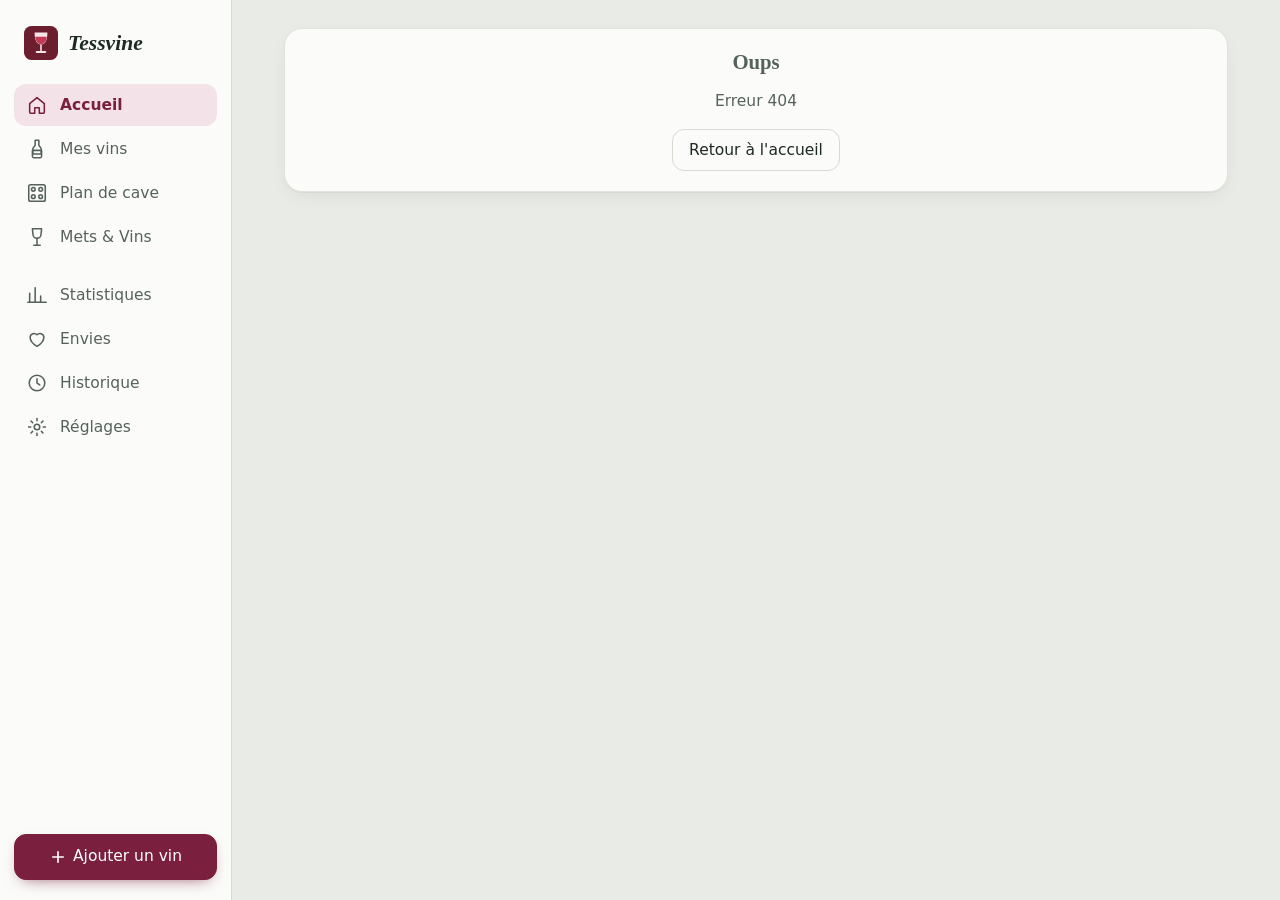
==== commit f52a866d: "Page Statistiques cliquable vers Mes vins filtré (millésime, région, garde, couleur, cave) (en cours" ====
--- a/cave_a_vin/app/static/index.html
+++ b/cave_a_vin/app/static/index.html
@@ -20,6 +20,7 @@
     <symbol id="i-vins" viewBox="0 0 24 24"><path d="M10 2.5h4v5c0 1.5 3 2.7 3 6.2V20a1.5 1.5 0 0 1-1.5 1.5h-7A1.5 1.5 0 0 1 7 20v-6.3c0-3.5 3-4.7 3-6.2z"/><path d="M7.5 13.5h9v4h-9z"/></symbol>
     <symbol id="i-cave" viewBox="0 0 24 24"><rect x="3" y="3" width="18" height="18" rx="2"/><circle cx="8" cy="8" r="2"/><circle cx="16" cy="8" r="2"/><circle cx="8" cy="16" r="2"/><circle cx="16" cy="16" r="2"/></symbol>
     <symbol id="i-soir" viewBox="0 0 24 24"><path d="M7 3h10l-.6 6a4.4 4.4 0 0 1-8.8 0z"/><path d="M12 13.4V20M8.5 21h7"/></symbol>
+    <symbol id="i-stats" viewBox="0 0 24 24"><path d="M4 20V10M10 20V4M16 20v-7M22 20H2"/></symbol>
     <symbol id="i-envies" viewBox="0 0 24 24"><path d="M12 20s-7.5-4.6-7.5-10A4.3 4.3 0 0 1 12 7.4 4.3 4.3 0 0 1 19.5 10c0 5.4-7.5 10-7.5 10z"/></symbol>
     <symbol id="i-historique" viewBox="0 0 24 24"><circle cx="12" cy="12" r="8.5"/><path d="M12 7.5V12l3 2"/></symbol>
     <symbol id="i-reglages" viewBox="0 0 24 24"><circle cx="12" cy="12" r="3"/><path d="M12 2.8v2.4M12 18.8v2.4M2.8 12h2.4M18.8 12h2.4M5.5 5.5l1.7 1.7M16.8 16.8l1.7 1.7M5.5 18.5l1.7-1.7M16.8 7.2l1.7-1.7"/></symbol>
@@ -53,6 +54,7 @@
       <a href="#/caves" data-page="caves"><svg><use href="#i-cave"/></svg><span>Plan de cave</span></a>
       <a href="#/ajouter" data-page="ajouter" class="onglet-ajouter" aria-label="Ajouter un vin"><svg><use href="#i-plus"/></svg><span>Ajouter</span></a>
       <a href="#/ce-soir" data-page="ce-soir"><svg><use href="#i-soir"/></svg><span>Mets &amp; Vins</span></a>
+      <a href="#/stats" data-page="stats" class="secondaire"><svg><use href="#i-stats"/></svg><span>Statistiques</span></a>
       <a href="#/envies" data-page="envies" class="secondaire"><svg><use href="#i-envies"/></svg><span>Envies</span></a>
       <a href="#/historique" data-page="historique" class="secondaire"><svg><use href="#i-historique"/></svg><span>Historique</span></a>
       <a href="#/reglages" data-page="reglages" class="secondaire"><svg><use href="#i-reglages"/></svg><span>Réglages</span></a>
--- a/cave_a_vin/app/static/style.css
+++ b/cave_a_vin/app/static/style.css
@@ -115,7 +115,7 @@
 #menu a:hover { background: var(--surface-2); text-decoration: none; color: var(--texte); }
 #menu a.actif { background: var(--accent-doux); color: var(--accent); font-weight: 600; }
 #menu a.secondaire:first-of-type, #menu .secondaire { }
-#menu a[data-page="envies"] { margin-top: 14px; }
+#menu a[data-page="stats"] { margin-top: 14px; }
 #menu .onglet-ajouter, #menu .seul-mobile { display: none; }
 .barre .ajouter { margin-top: auto; min-height: 46px; }
 .bouton svg, .ajouter svg { width: 18px; height: 18px; fill: none; stroke: currentColor; stroke-width: 2.2; stroke-linecap: round; }
@@ -753,3 +753,34 @@
 .casier-titre .modifier-etagere { position: static; margin-left: 2px; }
 .casier-coin { position: absolute; top: 0; right: -6px; z-index: 50; display: flex; align-items: center; gap: 4px; }
 .casier-coin .modifier-etagere { position: static; }
+
+/* ---------- étapes de garde : une couleur chacune, du frais au rouge à mesure que le vin vieillit ---------- */
+:root {
+  --s-trop_jeune: #2f6fa8;  /* à garder : bleu */
+  --s-a_boire: #2d8a4e;     /* prêt à boire : vert */
+  --s-apogee: #9a7b00;      /* à l'apogée : or */
+  --s-declin: #c4610d;      /* après l'apogée : orange */
+  --s-urgent: #c8261c;      /* à boire vite : rouge */
+  --s-depasse: #5b5b5b;     /* garde dépassée : gris foncé */
+  --s-inconnu: #86918a;
+}
+@media (prefers-color-scheme: dark) {
+  :root { --s-trop_jeune: #7fb0dd; --s-a_boire: #5cbf86; --s-apogee: #e0be4a; --s-declin: #f0913e; --s-urgent: #ff6b5e; --s-depasse: #b9b9b9; }
+}
+.statut.trop_jeune, .statut.a_boire, .statut.apogee, .statut.declin, .statut.urgent, .statut.depasse, .statut.inconnu { background: transparent; }
+.statut.trop_jeune { color: var(--s-trop_jeune); }
+.statut.a_boire { color: var(--s-a_boire); }
+.statut.apogee { color: var(--s-apogee); background: color-mix(in srgb, var(--s-apogee) 14%, transparent); }
+.statut.declin { color: var(--s-declin); }
+.statut.urgent { color: #fff; background: var(--s-urgent); border-color: var(--s-urgent); }
+.statut.depasse { color: #fff; background: var(--s-depasse); border-color: var(--s-depasse); }
+.statut.inconnu { color: var(--s-inconnu); }
+@media (prefers-color-scheme: dark) { .statut.urgent, .statut.depasse { color: #1a1210; } }
+
+/* statistiques cliquables */
+.barre-ligne.cliquable, .histogramme .col.cliquable { cursor: pointer; border-radius: 8px; }
+.barre-ligne.cliquable:hover { background: var(--surface-2); }
+.barre-ligne.cliquable:hover .nom { color: var(--accent); }
+.histogramme .col.cliquable:hover div { filter: brightness(1.25); }
+.barre-ligne.cliquable:focus-visible, .histogramme .col.cliquable:focus-visible { outline: 2px solid var(--accent); outline-offset: 2px; }
+.lien-stats { margin: 22px 0 0; text-align: center; }
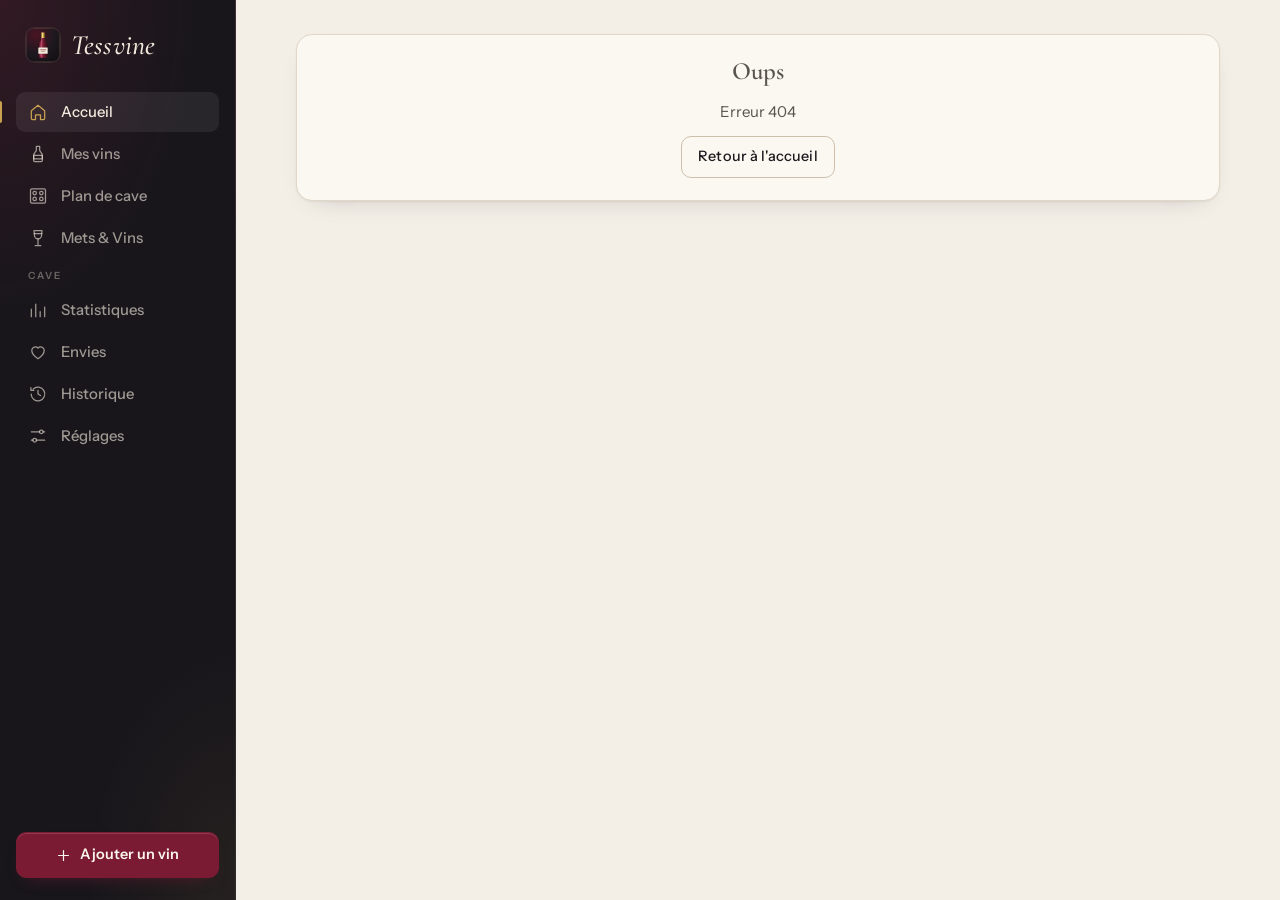
==== commit 85952c71: "Refonte visuelle « Chai de nuit » : typographie, couleurs, bouteilles dessinées, plan de cave intera" ====
--- a/cave_a_vin/app/static/index.html
+++ b/cave_a_vin/app/static/index.html
@@ -3,8 +3,8 @@
 <head>
   <meta charset="utf-8">
   <meta name="viewport" content="width=device-width, initial-scale=1, viewport-fit=cover">
-  <meta name="theme-color" content="#e9ece6" media="(prefers-color-scheme: light)">
-  <meta name="theme-color" content="#111916" media="(prefers-color-scheme: dark)">
+  <meta name="theme-color" content="#f3eee6" media="(prefers-color-scheme: light)">
+  <meta name="theme-color" content="#121013" media="(prefers-color-scheme: dark)">
   <meta name="apple-mobile-web-app-capable" content="yes">
   <meta name="apple-mobile-web-app-status-bar-style" content="default">
   <meta name="apple-mobile-web-app-title" content="Tessvine">
@@ -12,38 +12,91 @@
   <title>Tessvine</title>
   <link rel="icon" href="icon.svg" type="image/svg+xml">
   <link rel="manifest" href="manifest.json">
+  <link rel="preload" href="fonts/cormorant-600.woff2" as="font" type="font/woff2" crossorigin>
+  <link rel="preload" href="fonts/instrument-sans.woff2" as="font" type="font/woff2" crossorigin>
   <link rel="stylesheet" href="style.css?v=__VERSION__">
 </head>
 <body>
   <svg width="0" height="0" style="position:absolute" aria-hidden="true">
-    <symbol id="i-accueil" viewBox="0 0 24 24"><path d="M4 10.5 12 4l8 6.5V20a1 1 0 0 1-1 1h-4.5v-6h-5v6H5a1 1 0 0 1-1-1z"/></symbol>
-    <symbol id="i-vins" viewBox="0 0 24 24"><path d="M10 2.5h4v5c0 1.5 3 2.7 3 6.2V20a1.5 1.5 0 0 1-1.5 1.5h-7A1.5 1.5 0 0 1 7 20v-6.3c0-3.5 3-4.7 3-6.2z"/><path d="M7.5 13.5h9v4h-9z"/></symbol>
-    <symbol id="i-cave" viewBox="0 0 24 24"><rect x="3" y="3" width="18" height="18" rx="2"/><circle cx="8" cy="8" r="2"/><circle cx="16" cy="8" r="2"/><circle cx="8" cy="16" r="2"/><circle cx="16" cy="16" r="2"/></symbol>
-    <symbol id="i-soir" viewBox="0 0 24 24"><path d="M7 3h10l-.6 6a4.4 4.4 0 0 1-8.8 0z"/><path d="M12 13.4V20M8.5 21h7"/></symbol>
-    <symbol id="i-stats" viewBox="0 0 24 24"><path d="M4 20V10M10 20V4M16 20v-7M22 20H2"/></symbol>
+    <symbol id="i-accueil" viewBox="0 0 24 24"><path d="M4 10.4 12 4l8 6.4V19.5a1.5 1.5 0 0 1-1.5 1.5H15v-5.5H9V21H5.5A1.5 1.5 0 0 1 4 19.5z"/></symbol>
+    <symbol id="i-vins" viewBox="0 0 24 24"><path d="M10 2.8h4v4.6c0 1.7 3.2 2.8 3.2 6.6v5.9a1.3 1.3 0 0 1-1.3 1.3H8.1a1.3 1.3 0 0 1-1.3-1.3V14c0-3.8 3.2-4.9 3.2-6.6z"/><path d="M6.8 13.6h10.4v4.2H6.8z"/></symbol>
+    <symbol id="i-cave" viewBox="0 0 24 24"><rect x="3" y="3.5" width="18" height="17" rx="1.6"/><circle cx="8" cy="8.5" r="2.1"/><circle cx="16" cy="8.5" r="2.1"/><circle cx="8" cy="15.5" r="2.1"/><circle cx="16" cy="15.5" r="2.1"/></symbol>
+    <symbol id="i-soir" viewBox="0 0 24 24"><path d="M7.2 3h9.6l-.5 5.6a4.3 4.3 0 0 1-8.6 0z"/><path d="M7.5 6.6h9"/><path d="M12 12.9V20.2M8.6 21h6.8"/></symbol>
+    <symbol id="i-stats" viewBox="0 0 24 24"><path d="M4 20V11M9.3 20V5M14.6 20v-6M20 20V8.5"/></symbol>
     <symbol id="i-envies" viewBox="0 0 24 24"><path d="M12 20s-7.5-4.6-7.5-10A4.3 4.3 0 0 1 12 7.4 4.3 4.3 0 0 1 19.5 10c0 5.4-7.5 10-7.5 10z"/></symbol>
-    <symbol id="i-historique" viewBox="0 0 24 24"><circle cx="12" cy="12" r="8.5"/><path d="M12 7.5V12l3 2"/></symbol>
-    <symbol id="i-reglages" viewBox="0 0 24 24"><circle cx="12" cy="12" r="3"/><path d="M12 2.8v2.4M12 18.8v2.4M2.8 12h2.4M18.8 12h2.4M5.5 5.5l1.7 1.7M16.8 16.8l1.7 1.7M5.5 18.5l1.7-1.7M16.8 7.2l1.7-1.7"/></symbol>
+    <symbol id="i-historique" viewBox="0 0 24 24"><path d="M3.8 12a8.2 8.2 0 1 0 2.4-5.8"/><path d="M3.5 4.2v3.5H7"/><path d="M12 7.6V12l3 1.9"/></symbol>
+    <symbol id="i-reglages" viewBox="0 0 24 24"><path d="M4 7h10M18 7h2M4 17h2M10 17h10"/><circle cx="16" cy="7" r="2.2"/><circle cx="8" cy="17" r="2.2"/></symbol>
+    <symbol id="i-plus" viewBox="0 0 24 24"><path d="M12 5v14M5 12h14"/></symbol>
+    <symbol id="i-moins" viewBox="0 0 24 24"><path d="M5 12h14"/></symbol>
+    <symbol id="i-autres" viewBox="0 0 24 24"><circle cx="5.5" cy="12" r="1.2"/><circle cx="12" cy="12" r="1.2"/><circle cx="18.5" cy="12" r="1.2"/></symbol>
+    <symbol id="i-recherche" viewBox="0 0 24 24"><circle cx="10.8" cy="10.8" r="6.3"/><path d="m15.5 15.5 4.6 4.6"/></symbol>
+    <symbol id="i-code-barres" viewBox="0 0 24 24"><path d="M4 6v12M7 6v12M10.5 6v12M13 6v12M16.5 6v12M20 6v12"/><path d="M2.5 4.5v-1h3M18.5 3.5h3v1M21.5 19.5v1h-3M5.5 20.5h-3v-1" stroke-width="1.2"/></symbol>
+    <symbol id="i-entree" viewBox="0 0 24 24"><path d="M12 3.5v10.5M8 10l4 4 4-4"/><path d="M4 14.5v3.7A1.8 1.8 0 0 0 5.8 20h12.4a1.8 1.8 0 0 0 1.8-1.8v-3.7"/></symbol>
+    <symbol id="i-crayon" viewBox="0 0 24 24"><path d="M15.6 4.6a2 2 0 0 1 2.8 0l1 1a2 2 0 0 1 0 2.8L8.6 19.2 4 20l.8-4.6z"/><path d="m13.8 6.4 3.8 3.8"/></symbol>
+    <symbol id="i-etincelle" viewBox="0 0 24 24"><path d="M11 3.5c.6 3.9 2.6 5.9 6.5 6.5-3.9.6-5.9 2.6-6.5 6.5-.6-3.9-2.6-5.9-6.5-6.5 3.9-.6 5.9-2.6 6.5-6.5z"/><path d="M18.5 15.5c.3 1.6 1 2.3 2.5 2.5-1.5.2-2.2.9-2.5 2.5-.3-1.6-1-2.3-2.5-2.5 1.5-.2 2.2-.9 2.5-2.5z"/></symbol>
+    <symbol id="i-camera" viewBox="0 0 24 24"><path d="M4 8.2A1.7 1.7 0 0 1 5.7 6.5h2.1l1.5-2h5.4l1.5 2h2.1A1.7 1.7 0 0 1 20 8.2v9.6a1.7 1.7 0 0 1-1.7 1.7H5.7A1.7 1.7 0 0 1 4 17.8z"/><circle cx="12" cy="12.8" r="3.6"/></symbol>
+    <symbol id="i-palette" viewBox="0 0 24 24"><path d="M12 3.5a8.5 8.5 0 1 0 0 17c1.2 0 1.7-.8 1.7-1.6 0-1.1-.9-1.4-.9-2.4 0-.9.7-1.5 1.6-1.5h2.1a4 4 0 0 0 4-4C20.5 6.6 16.7 3.5 12 3.5z"/><circle cx="7.6" cy="11" r="1"/><circle cx="10.4" cy="7.4" r="1"/><circle cx="15" cy="7.6" r="1"/></symbol>
+    <symbol id="i-epingle" viewBox="0 0 24 24"><path d="M12 21s-6.5-5.6-6.5-11a6.5 6.5 0 0 1 13 0c0 5.4-6.5 11-6.5 11z"/><circle cx="12" cy="10" r="2.4"/></symbol>
+    <symbol id="i-deplacer" viewBox="0 0 24 24"><path d="M12 3v18M3 12h18"/><path d="m9 6 3-3 3 3M9 18l3 3 3-3M6 9l-3 3 3 3M18 9l3 3-3 3"/></symbol>
+    <symbol id="i-poubelle" viewBox="0 0 24 24"><path d="M4.5 6.5h15M9.5 6.5V4.3h5v2.2M6.5 6.5l.9 12.4a1.6 1.6 0 0 0 1.6 1.5h6a1.6 1.6 0 0 0 1.6-1.5l.9-12.4"/><path d="M10 10.5v6M14 10.5v6"/></symbol>
+    <symbol id="i-ajuster" viewBox="0 0 24 24"><path d="M4 9V4.5h4.5M15.5 4.5H20V9M20 15v4.5h-4.5M8.5 19.5H4V15"/></symbol>
+    <symbol id="i-liste" viewBox="0 0 24 24"><path d="M9 6.5h11M9 12h11M9 17.5h11"/><circle cx="4.8" cy="6.5" r="1"/><circle cx="4.8" cy="12" r="1"/><circle cx="4.8" cy="17.5" r="1"/></symbol>
+    <symbol id="i-flocon" viewBox="0 0 24 24"><path d="M12 3v18M4.2 7.5l15.6 9M4.2 16.5l15.6-9"/><path d="m9.6 4.6 2.4 2 2.4-2M9.6 19.4l2.4-2 2.4 2"/></symbol>
+    <symbol id="i-retour" viewBox="0 0 24 24"><path d="M14.5 5.5 8 12l6.5 6.5"/></symbol>
+    <symbol id="i-suivant" viewBox="0 0 24 24"><path d="M9.5 5.5 16 12l-6.5 6.5"/></symbol>
+    <symbol id="i-fiche" viewBox="0 0 24 24"><path d="M7 3.5h7l4 4V19a1.5 1.5 0 0 1-1.5 1.5h-9.5A1.5 1.5 0 0 1 5.5 19V5A1.5 1.5 0 0 1 7 3.5z"/><path d="M13.5 3.5V8H18M8.8 12.5h6.4M8.8 16h6.4"/></symbol>
+    <symbol id="i-cloche" viewBox="0 0 24 24"><path d="M6.5 16.5V11a5.5 5.5 0 0 1 11 0v5.5l1.5 2h-14z"/><path d="M10 20.5a2.2 2.2 0 0 0 4 0"/></symbol>
+    <symbol id="i-maison" viewBox="0 0 24 24"><path d="M3.5 11.5 12 4l8.5 7.5"/><path d="M6 9.8V20h12V9.8"/><circle cx="12" cy="14" r="2"/></symbol>
+    <symbol id="i-telecharger" viewBox="0 0 24 24"><path d="M12 4v11M7.5 10.5 12 15l4.5-4.5"/><path d="M4.5 19.5h15"/></symbol>
+    <symbol id="i-info" viewBox="0 0 24 24"><circle cx="12" cy="12" r="8.5"/><path d="M12 11v5.5M12 7.6v.2"/></symbol>
+    <symbol id="i-calendrier" viewBox="0 0 24 24"><rect x="4" y="5.5" width="16" height="14.5" rx="1.8"/><path d="M4 10h16M8.5 3.5v4M15.5 3.5v4"/></symbol>
+    <symbol id="i-fermer" viewBox="0 0 24 24"><path d="M6 6l12 12M18 6 6 18"/></symbol>
+    <symbol id="i-boite" viewBox="0 0 24 24"><path d="M4 8.5 12 4.5l8 4v8.5l-8 4-8-4z"/><path d="m4 8.5 8 4 8-4M12 12.5V21"/></symbol>
+    <symbol id="i-coeur-plein" viewBox="0 0 24 24"><path d="M12 20s-7.5-4.6-7.5-10A4.3 4.3 0 0 1 12 7.4 4.3 4.3 0 0 1 19.5 10c0 5.4-7.5 10-7.5 10z" fill="currentColor"/></symbol>
+    <symbol id="i-sablier" viewBox="0 0 24 24"><path d="M7 3.5h10M7 20.5h10M8 3.5c0 4.5 4 5.5 4 8.5s-4 4-4 8.5M16 3.5c0 4.5-4 5.5-4 8.5s4 4 4 8.5"/></symbol>
+    <symbol id="i-sauvegarde" viewBox="0 0 24 24"><path d="M5 4h11.5L20 7.5V19a1 1 0 0 1-1 1H5a1 1 0 0 1-1-1V5a1 1 0 0 1 1-1z"/><path d="M8 4v5h7V4M7.5 20v-6h9v6"/></symbol>
+    <defs>
+      <!-- bouteilles debout (bouteilles.js) : modelé du verre, galbe de l'étiquette, métal de la capsule, reflet, ombre au sol -->
+      <linearGradient id="b-modele" x1="0" x2="1" y1="0" y2="0">
+        <stop offset="0" stop-color="#000" stop-opacity=".6"/><stop offset=".07" stop-color="#000" stop-opacity=".22"/>
+        <stop offset=".17" stop-color="#fff" stop-opacity=".1"/><stop offset=".25" stop-color="#fff" stop-opacity=".24"/>
+        <stop offset=".32" stop-color="#fff" stop-opacity=".04"/><stop offset=".52" stop-color="#fff" stop-opacity="0"/>
+        <stop offset=".74" stop-color="#000" stop-opacity=".14"/><stop offset=".89" stop-color="#000" stop-opacity=".4"/>
+        <stop offset=".95" stop-color="#fff" stop-opacity=".1"/><stop offset="1" stop-color="#000" stop-opacity=".6"/></linearGradient>
+      <linearGradient id="b-galbe" x1="0" x2="1" y1="0" y2="0">
+        <stop offset="0" stop-color="#000" stop-opacity=".32"/><stop offset=".13" stop-color="#000" stop-opacity=".06"/>
+        <stop offset=".3" stop-color="#fff" stop-opacity=".12"/><stop offset=".46" stop-color="#fff" stop-opacity="0"/>
+        <stop offset=".8" stop-color="#000" stop-opacity=".08"/><stop offset="1" stop-color="#000" stop-opacity=".36"/></linearGradient>
+      <linearGradient id="b-metal" x1="0" x2="1" y1="0" y2="0">
+        <stop offset="0" stop-color="#000" stop-opacity=".5"/><stop offset=".16" stop-color="#fff" stop-opacity=".12"/>
+        <stop offset=".3" stop-color="#fff" stop-opacity=".5"/><stop offset=".4" stop-color="#fff" stop-opacity=".1"/>
+        <stop offset=".66" stop-color="#000" stop-opacity=".1"/><stop offset=".9" stop-color="#000" stop-opacity=".42"/>
+        <stop offset="1" stop-color="#000" stop-opacity=".6"/></linearGradient>
+      <linearGradient id="b-reflet" x1="0" x2="0" y1="0" y2="1">
+        <stop offset="0" stop-color="#fff" stop-opacity="0"/><stop offset=".12" stop-color="#fff" stop-opacity=".5"/>
+        <stop offset=".7" stop-color="#fff" stop-opacity=".3"/><stop offset="1" stop-color="#fff" stop-opacity="0"/></linearGradient>
+      <radialGradient id="b-sol"><stop offset="0" stop-color="#000" stop-opacity=".45"/><stop offset="1" stop-color="#000" stop-opacity="0"/></radialGradient>
+    </defs>
     <!-- bouteilles couchées vues de trois quarts avant (générées par outils/bouteilles.py) : verre = currentColor, capsule = --capsule -->
     <defs><radialGradient id="epaule" cx=".5" cy=".5" r=".5" fx=".3" fy=".28">
-      <stop offset="0" stop-color="#fff" stop-opacity=".55"/><stop offset=".35" stop-color="#fff" stop-opacity=".08"/>
-      <stop offset=".75" stop-color="#000" stop-opacity=".18"/><stop offset="1" stop-color="#000" stop-opacity=".55"/></radialGradient>
-    <radialGradient id="bout" cx=".5" cy=".5" r=".5" fx=".32" fy=".3">
-      <stop offset="0" stop-color="#fff" stop-opacity=".55"/><stop offset=".5" stop-color="#fff" stop-opacity=".05"/>
-      <stop offset="1" stop-color="#000" stop-opacity=".5"/></radialGradient>
-    <radialGradient id="or-sphere" cx=".5" cy=".5" r=".5" fx=".32" fy=".3">
-      <stop offset="0" stop-color="#fff6d2"/><stop offset=".35" stop-color="#e3c46a"/><stop offset=".75" stop-color="#a8852c"/>
-      <stop offset="1" stop-color="#5e4512"/></radialGradient>
-    <radialGradient id="or-collerette" cx=".5" cy=".5" r=".5" fx=".38" fy=".36">
-      <stop offset="0" stop-color="#8f6d20"/><stop offset=".45" stop-color="#d9b85a"/><stop offset=".7" stop-color="#f6e3a1"/>
-      <stop offset=".9" stop-color="#b08b2e"/><stop offset="1" stop-color="#5e4512"/></radialGradient>
-    <linearGradient id="or-plat" x1="0" y1="0" x2="1" y2="0">
-      <stop offset="0" stop-color="#6e5317"/><stop offset=".3" stop-color="#f3dc8f"/><stop offset=".55" stop-color="#c9a646"/>
-      <stop offset="1" stop-color="#5a4210"/></linearGradient><linearGradient id="bouteille-couchee-corps" gradientUnits="userSpaceOnUse" x1="18.25" y1="25.25" x2="38.75" y2="45.75"><stop offset="0" stop-color="#fff" stop-opacity="0.1"/><stop offset="0.12" stop-color="#fff" stop-opacity="0.55"/><stop offset="0.2" stop-color="#fff" stop-opacity="0.18"/><stop offset="0.45" stop-color="#fff" stop-opacity="0"/><stop offset="0.78" stop-color="#000" stop-opacity="0.25"/><stop offset="0.9" stop-color="#fff" stop-opacity="0.1"/><stop offset="1" stop-color="#000" stop-opacity="0.6"/></linearGradient><linearGradient id="bouteille-couchee-col" gradientUnits="userSpaceOnUse" x1="11.75" y1="45.75" x2="18.25" y2="52.25"><stop offset="0" stop-color="#fff" stop-opacity="0.1"/><stop offset="0.12" stop-color="#fff" stop-opacity="0.55"/><stop offset="0.2" stop-color="#fff" stop-opacity="0.18"/><stop offset="0.45" stop-color="#fff" stop-opacity="0"/><stop offset="0.78" stop-color="#000" stop-opacity="0.25"/><stop offset="0.9" stop-color="#fff" stop-opacity="0.1"/><stop offset="1" stop-color="#000" stop-opacity="0.6"/></linearGradient><linearGradient id="bouteille-couchee-cap" gradientUnits="userSpaceOnUse" x1="11.32" y1="45.32" x2="18.68" y2="52.68"><stop offset="0" stop-color="#fff" stop-opacity="0.25"/><stop offset="0.18" stop-color="#fff" stop-opacity="0.75"/><stop offset="0.32" stop-color="#fff" stop-opacity="0.1"/><stop offset="0.65" stop-color="#000" stop-opacity="0.2"/><stop offset="1" stop-color="#000" stop-opacity="0.6"/></linearGradient><linearGradient id="bouteille-champagne-corps" gradientUnits="userSpaceOnUse" x1="17.19" y1="24.19" x2="39.81" y2="46.81"><stop offset="0" stop-color="#fff" stop-opacity="0.1"/><stop offset="0.12" stop-color="#fff" stop-opacity="0.55"/><stop offset="0.2" stop-color="#fff" stop-opacity="0.18"/><stop offset="0.45" stop-color="#fff" stop-opacity="0"/><stop offset="0.78" stop-color="#000" stop-opacity="0.25"/><stop offset="0.9" stop-color="#fff" stop-opacity="0.1"/><stop offset="1" stop-color="#000" stop-opacity="0.6"/></linearGradient><linearGradient id="bouteille-champagne-col" gradientUnits="userSpaceOnUse" x1="11.66" y1="44.42" x2="19.58" y2="52.34"><stop offset="0" stop-color="#fff" stop-opacity="0.1"/><stop offset="0.12" stop-color="#fff" stop-opacity="0.55"/><stop offset="0.2" stop-color="#fff" stop-opacity="0.18"/><stop offset="0.45" stop-color="#fff" stop-opacity="0"/><stop offset="0.78" stop-color="#000" stop-opacity="0.25"/><stop offset="0.9" stop-color="#fff" stop-opacity="0.1"/><stop offset="1" stop-color="#000" stop-opacity="0.6"/></linearGradient><linearGradient id="bouteille-champagne-cap" gradientUnits="userSpaceOnUse" x1="11.23" y1="44.00" x2="20.00" y2="52.77"><stop offset="0" stop-color="#fff" stop-opacity="0.25"/><stop offset="0.18" stop-color="#fff" stop-opacity="0.75"/><stop offset="0.32" stop-color="#fff" stop-opacity="0.1"/><stop offset="0.65" stop-color="#000" stop-opacity="0.2"/><stop offset="1" stop-color="#000" stop-opacity="0.6"/></linearGradient></defs>
-    <symbol id="bouteille-couchee" viewBox="8 12 48 48" overflow="visible"><g class="forme"><path d="M38.75,45.75 L59.97,24.54 A14.50,14.50 0 0 0 39.46,4.03 L18.25,25.25 Z" fill="currentColor"/><path d="M38.75,45.75 L59.97,24.54 A14.50,14.50 0 0 0 39.46,4.03 L18.25,25.25 Z" fill="url(#bouteille-couchee-corps)"/><circle cx="28.5" cy="35.5" r="14.5" fill="currentColor"/><circle cx="28.5" cy="35.5" r="14.5" fill="url(#epaule)"/><ellipse cx="24.91" cy="29.86" rx="4.64" ry="1.89" transform="rotate(-45 24.91 29.86)" fill="#fff" fill-opacity=".55"/><path d="M18.25,52.25 L27.45,43.06 L20.94,36.55 L11.75,45.75 Z" fill="currentColor"/><path d="M18.25,52.25 L27.45,43.06 L20.94,36.55 L11.75,45.75 Z" fill="url(#bouteille-couchee-col)"/><path d="M18.50,52.50 L23.80,47.20 L16.80,40.20 L11.50,45.50 Z" fill="var(--capsule, #5a0f20)"/><path d="M18.50,52.50 L23.80,47.20 L16.80,40.20 L11.50,45.50 Z" fill="url(#bouteille-couchee-cap)"/><path d="M23.80,47.20 L16.80,40.20" stroke="#000" stroke-opacity=".35" stroke-width=".6"/><circle cx="15.00" cy="49.00" r="5.10" fill="var(--capsule, #5a0f20)"/><circle cx="15.00" cy="49.00" r="5.10" fill="url(#bout)"/><circle cx="15.00" cy="49.00" r="3.16" fill="none" stroke="#000" stroke-opacity=".28" stroke-width=".6"/></g></symbol>
-    <symbol id="bouteille-champagne" viewBox="8 12 48 48" overflow="visible"><g class="forme"><path d="M39.81,46.81 L61.03,25.60 A16.00,16.00 0 0 0 38.40,2.97 L17.19,24.19 Z" fill="currentColor"/><path d="M39.81,46.81 L61.03,25.60 A16.00,16.00 0 0 0 38.40,2.97 L17.19,24.19 Z" fill="url(#bouteille-champagne-corps)"/><circle cx="28.5" cy="35.5" r="16" fill="currentColor"/><circle cx="28.5" cy="35.5" r="16" fill="url(#epaule)"/><ellipse cx="24.54" cy="29.28" rx="5.12" ry="2.08" transform="rotate(-45 24.54 29.28)" fill="#fff" fill-opacity=".55"/><circle cx="23.75" cy="40.25" r="9.80" fill="url(#or-collerette)"/><circle cx="23.75" cy="40.25" r="9.80" fill="none" stroke="#5e4512" stroke-opacity=".5" stroke-width=".5" stroke-dasharray="1.2 1"/><path d="M19.86,52.63 L27.99,44.49 L19.51,36.01 L11.37,44.14 Z" fill="url(#bouteille-champagne-cap)"/><path d="M19.86,52.63 L27.99,44.49 L19.51,36.01 L11.37,44.14 Z" fill="#c9a646" fill-opacity=".55" style="mix-blend-mode:multiply"/><circle cx="15.62" cy="48.38" r="7.00" fill="url(#or-sphere)"/><path d="M20.17,43.83 L11.06,52.94" stroke="#e6e6e6" stroke-width=".7"/><path d="M11.06,43.83 L20.17,52.94" stroke="#e6e6e6" stroke-width=".7"/><circle cx="15.62" cy="48.38" r="2.94" fill="#f3e6b8" stroke="#7a5d1a" stroke-width=".45"/></g></symbol>
-    <symbol id="i-plus" viewBox="0 0 24 24"><path d="M12 5v14M5 12h14"/></symbol>
-    <symbol id="i-autres" viewBox="0 0 24 24"><circle cx="5.5" cy="12" r="1.3"/><circle cx="12" cy="12" r="1.3"/><circle cx="18.5" cy="12" r="1.3"/></symbol>
+  <stop offset="0" stop-color="#fff" stop-opacity=".55"/><stop offset=".35" stop-color="#fff" stop-opacity=".08"/>
+  <stop offset=".75" stop-color="#000" stop-opacity=".18"/><stop offset="1" stop-color="#000" stop-opacity=".55"/></radialGradient>
+<radialGradient id="bout" cx=".5" cy=".5" r=".5" fx=".32" fy=".3">
+  <stop offset="0" stop-color="#fff" stop-opacity=".55"/><stop offset=".5" stop-color="#fff" stop-opacity=".05"/>
+  <stop offset="1" stop-color="#000" stop-opacity=".5"/></radialGradient>
+<radialGradient id="or-sphere" cx=".5" cy=".5" r=".5" fx=".32" fy=".3">
+  <stop offset="0" stop-color="#fff6d2"/><stop offset=".35" stop-color="#e3c46a"/><stop offset=".75" stop-color="#a8852c"/>
+  <stop offset="1" stop-color="#5e4512"/></radialGradient>
+<radialGradient id="or-collerette" cx=".5" cy=".5" r=".5" fx=".38" fy=".36">
+  <stop offset="0" stop-color="#8f6d20"/><stop offset=".45" stop-color="#d9b85a"/><stop offset=".7" stop-color="#f6e3a1"/>
+  <stop offset=".9" stop-color="#b08b2e"/><stop offset="1" stop-color="#5e4512"/></radialGradient>
+<linearGradient id="or-plat" x1="0" y1="0" x2="1" y2="0">
+  <stop offset="0" stop-color="#6e5317"/><stop offset=".3" stop-color="#f3dc8f"/><stop offset=".55" stop-color="#c9a646"/>
+  <stop offset="1" stop-color="#5a4210"/></linearGradient><linearGradient id="bouteille-couchee-corps" gradientUnits="userSpaceOnUse" x1="18.25" y1="25.25" x2="38.75" y2="45.75"><stop offset="0" stop-color="#fff" stop-opacity="0.1"/><stop offset="0.12" stop-color="#fff" stop-opacity="0.55"/><stop offset="0.2" stop-color="#fff" stop-opacity="0.18"/><stop offset="0.45" stop-color="#fff" stop-opacity="0"/><stop offset="0.78" stop-color="#000" stop-opacity="0.25"/><stop offset="0.9" stop-color="#fff" stop-opacity="0.1"/><stop offset="1" stop-color="#000" stop-opacity="0.6"/></linearGradient><linearGradient id="bouteille-couchee-col" gradientUnits="userSpaceOnUse" x1="11.75" y1="45.75" x2="18.25" y2="52.25"><stop offset="0" stop-color="#fff" stop-opacity="0.1"/><stop offset="0.12" stop-color="#fff" stop-opacity="0.55"/><stop offset="0.2" stop-color="#fff" stop-opacity="0.18"/><stop offset="0.45" stop-color="#fff" stop-opacity="0"/><stop offset="0.78" stop-color="#000" stop-opacity="0.25"/><stop offset="0.9" stop-color="#fff" stop-opacity="0.1"/><stop offset="1" stop-color="#000" stop-opacity="0.6"/></linearGradient><linearGradient id="bouteille-couchee-cap" gradientUnits="userSpaceOnUse" x1="11.32" y1="45.32" x2="18.68" y2="52.68"><stop offset="0" stop-color="#fff" stop-opacity="0.25"/><stop offset="0.18" stop-color="#fff" stop-opacity="0.75"/><stop offset="0.32" stop-color="#fff" stop-opacity="0.1"/><stop offset="0.65" stop-color="#000" stop-opacity="0.2"/><stop offset="1" stop-color="#000" stop-opacity="0.6"/></linearGradient><linearGradient id="bouteille-champagne-corps" gradientUnits="userSpaceOnUse" x1="17.19" y1="24.19" x2="39.81" y2="46.81"><stop offset="0" stop-color="#fff" stop-opacity="0.1"/><stop offset="0.12" stop-color="#fff" stop-opacity="0.55"/><stop offset="0.2" stop-color="#fff" stop-opacity="0.18"/><stop offset="0.45" stop-color="#fff" stop-opacity="0"/><stop offset="0.78" stop-color="#000" stop-opacity="0.25"/><stop offset="0.9" stop-color="#fff" stop-opacity="0.1"/><stop offset="1" stop-color="#000" stop-opacity="0.6"/></linearGradient><linearGradient id="bouteille-champagne-col" gradientUnits="userSpaceOnUse" x1="11.66" y1="44.42" x2="19.58" y2="52.34"><stop offset="0" stop-color="#fff" stop-opacity="0.1"/><stop offset="0.12" stop-color="#fff" stop-opacity="0.55"/><stop offset="0.2" stop-color="#fff" stop-opacity="0.18"/><stop offset="0.45" stop-color="#fff" stop-opacity="0"/><stop offset="0.78" stop-color="#000" stop-opacity="0.25"/><stop offset="0.9" stop-color="#fff" stop-opacity="0.1"/><stop offset="1" stop-color="#000" stop-opacity="0.6"/></linearGradient><linearGradient id="bouteille-champagne-cap" gradientUnits="userSpaceOnUse" x1="11.23" y1="44.00" x2="20.00" y2="52.77"><stop offset="0" stop-color="#fff" stop-opacity="0.25"/><stop offset="0.18" stop-color="#fff" stop-opacity="0.75"/><stop offset="0.32" stop-color="#fff" stop-opacity="0.1"/><stop offset="0.65" stop-color="#000" stop-opacity="0.2"/><stop offset="1" stop-color="#000" stop-opacity="0.6"/></linearGradient><linearGradient id="bouteille-bourguignonne-corps" gradientUnits="userSpaceOnUse" x1="17.75" y1="24.75" x2="39.25" y2="46.25"><stop offset="0" stop-color="#fff" stop-opacity="0.1"/><stop offset="0.12" stop-color="#fff" stop-opacity="0.55"/><stop offset="0.2" stop-color="#fff" stop-opacity="0.18"/><stop offset="0.45" stop-color="#fff" stop-opacity="0"/><stop offset="0.78" stop-color="#000" stop-opacity="0.25"/><stop offset="0.9" stop-color="#fff" stop-opacity="0.1"/><stop offset="1" stop-color="#000" stop-opacity="0.6"/></linearGradient><linearGradient id="bouteille-bourguignonne-col" gradientUnits="userSpaceOnUse" x1="7.93" y1="49.42" x2="14.58" y2="56.07"><stop offset="0" stop-color="#fff" stop-opacity="0.1"/><stop offset="0.12" stop-color="#fff" stop-opacity="0.55"/><stop offset="0.2" stop-color="#fff" stop-opacity="0.18"/><stop offset="0.45" stop-color="#fff" stop-opacity="0"/><stop offset="0.78" stop-color="#000" stop-opacity="0.25"/><stop offset="0.9" stop-color="#fff" stop-opacity="0.1"/><stop offset="1" stop-color="#000" stop-opacity="0.6"/></linearGradient><linearGradient id="bouteille-bourguignonne-cap" gradientUnits="userSpaceOnUse" x1="7.51" y1="48.99" x2="15.01" y2="56.49"><stop offset="0" stop-color="#fff" stop-opacity="0.25"/><stop offset="0.18" stop-color="#fff" stop-opacity="0.75"/><stop offset="0.32" stop-color="#fff" stop-opacity="0.1"/><stop offset="0.65" stop-color="#000" stop-opacity="0.2"/><stop offset="1" stop-color="#000" stop-opacity="0.6"/></linearGradient><linearGradient id="bouteille-bourguignonne-epaule" gradientUnits="userSpaceOnUse" x1="17.00" y1="26.15" x2="37.85" y2="47.00"><stop offset="0" stop-color="#fff" stop-opacity="0.1"/><stop offset="0.12" stop-color="#fff" stop-opacity="0.55"/><stop offset="0.2" stop-color="#fff" stop-opacity="0.18"/><stop offset="0.45" stop-color="#fff" stop-opacity="0"/><stop offset="0.78" stop-color="#000" stop-opacity="0.25"/><stop offset="0.9" stop-color="#fff" stop-opacity="0.1"/><stop offset="1" stop-color="#000" stop-opacity="0.6"/></linearGradient><linearGradient id="bouteille-flute-corps" gradientUnits="userSpaceOnUse" x1="20.01" y1="27.01" x2="36.99" y2="43.99"><stop offset="0" stop-color="#fff" stop-opacity="0.1"/><stop offset="0.12" stop-color="#fff" stop-opacity="0.55"/><stop offset="0.2" stop-color="#fff" stop-opacity="0.18"/><stop offset="0.45" stop-color="#fff" stop-opacity="0"/><stop offset="0.78" stop-color="#000" stop-opacity="0.25"/><stop offset="0.9" stop-color="#fff" stop-opacity="0.1"/><stop offset="1" stop-color="#000" stop-opacity="0.6"/></linearGradient><linearGradient id="bouteille-flute-col" gradientUnits="userSpaceOnUse" x1="6.48" y1="51.72" x2="12.28" y2="57.52"><stop offset="0" stop-color="#fff" stop-opacity="0.1"/><stop offset="0.12" stop-color="#fff" stop-opacity="0.55"/><stop offset="0.2" stop-color="#fff" stop-opacity="0.18"/><stop offset="0.45" stop-color="#fff" stop-opacity="0"/><stop offset="0.78" stop-color="#000" stop-opacity="0.25"/><stop offset="0.9" stop-color="#fff" stop-opacity="0.1"/><stop offset="1" stop-color="#000" stop-opacity="0.6"/></linearGradient><linearGradient id="bouteille-flute-cap" gradientUnits="userSpaceOnUse" x1="6.06" y1="51.30" x2="12.70" y2="57.94"><stop offset="0" stop-color="#fff" stop-opacity="0.25"/><stop offset="0.18" stop-color="#fff" stop-opacity="0.75"/><stop offset="0.32" stop-color="#fff" stop-opacity="0.1"/><stop offset="0.65" stop-color="#000" stop-opacity="0.2"/><stop offset="1" stop-color="#000" stop-opacity="0.6"/></linearGradient><linearGradient id="bouteille-flute-epaule" gradientUnits="userSpaceOnUse" x1="19.42" y1="28.12" x2="35.88" y2="44.58"><stop offset="0" stop-color="#fff" stop-opacity="0.1"/><stop offset="0.12" stop-color="#fff" stop-opacity="0.55"/><stop offset="0.2" stop-color="#fff" stop-opacity="0.18"/><stop offset="0.45" stop-color="#fff" stop-opacity="0"/><stop offset="0.78" stop-color="#000" stop-opacity="0.25"/><stop offset="0.9" stop-color="#fff" stop-opacity="0.1"/><stop offset="1" stop-color="#000" stop-opacity="0.6"/></linearGradient></defs>
+<symbol id="bouteille-couchee" viewBox="8 12 48 48" overflow="visible"><g class="forme"><path d="M38.75,45.75 L59.97,24.54 A14.50,14.50 0 0 0 39.46,4.03 L18.25,25.25 Z" fill="currentColor"/><path d="M38.75,45.75 L59.97,24.54 A14.50,14.50 0 0 0 39.46,4.03 L18.25,25.25 Z" fill="url(#bouteille-couchee-corps)"/><circle cx="28.5" cy="35.5" r="14.5" fill="currentColor"/><circle cx="28.5" cy="35.5" r="14.5" fill="url(#epaule)"/><ellipse cx="24.91" cy="29.86" rx="4.64" ry="1.89" transform="rotate(-45 24.91 29.86)" fill="#fff" fill-opacity=".55"/><path d="M18.25,52.25 L27.45,43.06 L20.94,36.55 L11.75,45.75 Z" fill="currentColor"/><path d="M18.25,52.25 L27.45,43.06 L20.94,36.55 L11.75,45.75 Z" fill="url(#bouteille-couchee-col)"/><path d="M18.50,52.50 L23.80,47.20 L16.80,40.20 L11.50,45.50 Z" fill="var(--capsule, #5a0f20)"/><path d="M18.50,52.50 L23.80,47.20 L16.80,40.20 L11.50,45.50 Z" fill="url(#bouteille-couchee-cap)"/><path d="M23.80,47.20 L16.80,40.20" stroke="#000" stroke-opacity=".35" stroke-width=".6"/><circle cx="15.00" cy="49.00" r="5.10" fill="var(--capsule, #5a0f20)"/><circle cx="15.00" cy="49.00" r="5.10" fill="url(#bout)"/><circle cx="15.00" cy="49.00" r="3.16" fill="none" stroke="#000" stroke-opacity=".28" stroke-width=".6"/></g></symbol>
+<symbol id="bouteille-champagne" viewBox="8 12 48 48" overflow="visible"><g class="forme"><path d="M39.81,46.81 L61.03,25.60 A16.00,16.00 0 0 0 38.40,2.97 L17.19,24.19 Z" fill="currentColor"/><path d="M39.81,46.81 L61.03,25.60 A16.00,16.00 0 0 0 38.40,2.97 L17.19,24.19 Z" fill="url(#bouteille-champagne-corps)"/><circle cx="28.5" cy="35.5" r="16" fill="currentColor"/><circle cx="28.5" cy="35.5" r="16" fill="url(#epaule)"/><ellipse cx="24.54" cy="29.28" rx="5.12" ry="2.08" transform="rotate(-45 24.54 29.28)" fill="#fff" fill-opacity=".55"/><circle cx="23.75" cy="40.25" r="9.80" fill="url(#or-collerette)"/><circle cx="23.75" cy="40.25" r="9.80" fill="none" stroke="#5e4512" stroke-opacity=".5" stroke-width=".5" stroke-dasharray="1.2 1"/><path d="M19.86,52.63 L27.99,44.49 L19.51,36.01 L11.37,44.14 Z" fill="url(#bouteille-champagne-cap)"/><path d="M19.86,52.63 L27.99,44.49 L19.51,36.01 L11.37,44.14 Z" fill="#c9a646" fill-opacity=".55" style="mix-blend-mode:multiply"/><circle cx="15.62" cy="48.38" r="7.00" fill="url(#or-sphere)"/><path d="M20.17,43.83 L11.06,52.94" stroke="#e6e6e6" stroke-width=".7"/><path d="M11.06,43.83 L20.17,52.94" stroke="#e6e6e6" stroke-width=".7"/><circle cx="15.62" cy="48.38" r="2.94" fill="#f3e6b8" stroke="#7a5d1a" stroke-width=".45"/></g></symbol>
+<symbol id="bouteille-bourguignonne" viewBox="8 12 48 48" overflow="visible"><g class="forme"><path d="M39.25,46.25 L60.46,25.03 A15.20,15.20 0 0 0 38.97,3.54 L17.75,24.75 Z" fill="currentColor"/><path d="M39.25,46.25 L60.46,25.03 A15.20,15.20 0 0 0 38.97,3.54 L17.75,24.75 Z" fill="url(#bouteille-bourguignonne-corps)"/><circle cx="28.5" cy="35.5" r="15.2" fill="currentColor"/><circle cx="28.5" cy="35.5" r="15.2" fill="url(#epaule)"/><path d="M37.85,47.00 C33.40,51.46 25.44,45.92 22.71,48.64 L15.36,41.29 C18.08,38.56 12.54,30.60 17.00,26.15 Z" fill="currentColor"/><path d="M37.85,47.00 C33.40,51.46 25.44,45.92 22.71,48.64 L15.36,41.29 C18.08,38.56 12.54,30.60 17.00,26.15 Z" fill="url(#bouteille-bourguignonne-epaule)"/><path d="M37.85,47.00 C33.40,51.46 25.44,45.92 22.71,48.64 L15.36,41.29 C18.08,38.56 12.54,30.60 17.00,26.15 Z" fill="url(#epaule)" fill-opacity=".6"/><ellipse cx="24.74" cy="29.59" rx="4.86" ry="1.98" transform="rotate(-45 24.74 29.59)" fill="#fff" fill-opacity=".55"/><path d="M14.58,56.07 L22.36,48.29 L15.71,41.64 L7.93,49.42 Z" fill="currentColor"/><path d="M14.58,56.07 L22.36,48.29 L15.71,41.64 L7.93,49.42 Z" fill="url(#bouteille-bourguignonne-col)"/><path d="M14.83,56.31 L20.13,51.01 L12.99,43.87 L7.69,49.17 Z" fill="var(--capsule, #5a0f20)"/><path d="M14.83,56.31 L20.13,51.01 L12.99,43.87 L7.69,49.17 Z" fill="url(#bouteille-bourguignonne-cap)"/><path d="M20.13,51.01 L12.99,43.87" stroke="#000" stroke-opacity=".35" stroke-width=".6"/><circle cx="11.26" cy="52.74" r="5.20" fill="var(--capsule, #5a0f20)"/><circle cx="11.26" cy="52.74" r="5.20" fill="url(#bout)"/><circle cx="11.26" cy="52.74" r="3.22" fill="none" stroke="#000" stroke-opacity=".28" stroke-width=".6"/></g></symbol>
+<symbol id="bouteille-flute" viewBox="8 12 48 48" overflow="visible"><g class="forme"><path d="M36.99,43.99 L58.20,22.77 A12.00,12.00 0 0 0 41.23,5.80 L20.01,27.01 Z" fill="currentColor"/><path d="M36.99,43.99 L58.20,22.77 A12.00,12.00 0 0 0 41.23,5.80 L20.01,27.01 Z" fill="url(#bouteille-flute-corps)"/><circle cx="28.5" cy="35.5" r="12" fill="currentColor"/><circle cx="28.5" cy="35.5" r="12" fill="url(#epaule)"/><path d="M35.88,44.58 C30.79,49.67 25.64,44.86 22.53,47.97 L16.03,41.47 C19.14,38.36 14.33,33.21 19.42,28.12 Z" fill="currentColor"/><path d="M35.88,44.58 C30.79,49.67 25.64,44.86 22.53,47.97 L16.03,41.47 C19.14,38.36 14.33,33.21 19.42,28.12 Z" fill="url(#bouteille-flute-epaule)"/><path d="M35.88,44.58 C30.79,49.67 25.64,44.86 22.53,47.97 L16.03,41.47 C19.14,38.36 14.33,33.21 19.42,28.12 Z" fill="url(#epaule)" fill-opacity=".6"/><ellipse cx="25.53" cy="30.83" rx="3.84" ry="1.56" transform="rotate(-45 25.53 30.83)" fill="#fff" fill-opacity=".55"/><path d="M12.28,57.52 L22.18,47.62 L16.38,41.82 L6.48,51.72 Z" fill="currentColor"/><path d="M12.28,57.52 L22.18,47.62 L16.38,41.82 L6.48,51.72 Z" fill="url(#bouteille-flute-col)"/><path d="M12.53,57.77 L17.83,52.46 L11.54,46.17 L6.23,51.47 Z" fill="var(--capsule, #5a0f20)"/><path d="M12.53,57.77 L17.83,52.46 L11.54,46.17 L6.23,51.47 Z" fill="url(#bouteille-flute-cap)"/><path d="M17.83,52.46 L11.54,46.17" stroke="#000" stroke-opacity=".35" stroke-width=".6"/><circle cx="9.38" cy="54.62" r="4.60" fill="var(--capsule, #5a0f20)"/><circle cx="9.38" cy="54.62" r="4.60" fill="url(#bout)"/><circle cx="9.38" cy="54.62" r="2.85" fill="none" stroke="#000" stroke-opacity=".28" stroke-width=".6"/></g></symbol>
   </svg>
 
   <header class="barre">
@@ -60,11 +113,12 @@
       <a href="#/reglages" data-page="reglages" class="secondaire"><svg><use href="#i-reglages"/></svg><span>Réglages</span></a>
       <button type="button" id="autres" class="seul-mobile" aria-label="Plus de pages"><svg><use href="#i-autres"/></svg><span>Plus</span></button>
     </nav>
-    <a class="bouton primaire ajouter" href="#/ajouter"><svg><use href="#i-plus"/></svg> Ajouter un vin</a>
+    <a class="bouton primaire ajouter" href="#/ajouter"><svg><use href="#i-plus"/></svg> <span>Ajouter un vin</span></a>
   </header>
   <main id="page" aria-live="polite"></main>
   <div id="toast" role="status"></div>
   <dialog id="dialogue"></dialog>
+  <script src="bouteilles.js?v=__VERSION__"></script>
   <script src="app.js?v=__VERSION__"></script>
 </body>
 </html>
--- a/cave_a_vin/app/static/style.css
+++ b/cave_a_vin/app/static/style.css
@@ -1,139 +1,218 @@
 /* =====================================================================
-   Cave à vin — thème « cave en pierre »
-   Pierre gris-vert, encre vert bouteille, lie-de-vin, feuille d'or.
+   Tessvine — « Chai de nuit »
+   Anthracite profond, bordeaux, verre, ivoire et une touche d'or.
+   Titres, noms de vins et chiffres : Cormorant Garamond. Interface : Instrument Sans.
    ===================================================================== */
-@font-face {
-  font-family: "Fraunces"; font-style: normal; font-weight: 100 900; font-display: swap;
-  src: url("fonts/fraunces.woff2") format("woff2-variations");
-}
-@font-face {
-  font-family: "Fraunces"; font-style: italic; font-weight: 100 900; font-display: swap;
-  src: url("fonts/fraunces-italique.woff2") format("woff2-variations");
-}
-
+@font-face { font-family: "Cormorant Garamond"; font-weight: 500; font-display: swap; src: url("fonts/cormorant-500.woff2") format("woff2"); }
+@font-face { font-family: "Cormorant Garamond"; font-weight: 600; font-display: swap; src: url("fonts/cormorant-600.woff2") format("woff2"); }
+@font-face { font-family: "Cormorant Garamond"; font-weight: 700; font-display: swap; src: url("fonts/cormorant-700.woff2") format("woff2"); }
+@font-face { font-family: "Cormorant Garamond"; font-weight: 500 700; font-style: italic; font-display: swap; src: url("fonts/cormorant-500-italique.woff2") format("woff2"); }
+@font-face { font-family: "Instrument Sans"; font-weight: 400 700; font-display: swap; src: url("fonts/instrument-sans.woff2") format("woff2-variations"), url("fonts/instrument-sans.woff2") format("woff2"); }
+
+/* ---------- jetons : thème clair (papier ivoire, encre anthracite) ---------- */
 :root {
-  --fond: #e9ece6;          /* pierre de cave */
-  --surface: #fbfcf9;
-  --surface-2: #f0f2ec;
-  --bord: #d6dbd2;
-  --texte: #1d2924;          /* vert bouteille très sombre */
-  --texte-2: #55625b;
-  --texte-3: #86918a;
-  --accent: #7a1f3d;         /* lie-de-vin */
-  --accent-texte: #fff;
-  --accent-doux: #f3e3e8;
-  --or: #a67c2e;             /* feuille d'or : apogée, étoiles */
-  --ok: #2d7a50;
-  --attention: #a3640a;
-  --danger: #b3261e;
-  --info: #356b95;
-  /* couleurs de vin (contraste et daltonisme vérifiés) */
-  --c-rouge: #9e2340;
-  --c-blanc: #d2ae3c;
-  --c-rose: #e58aa0;
-  --c-effervescent: #3c84c4;
-  --c-liquoreux: #c46a1c;
-  --c-autre: #8a64c8;
-  --ombre: 0 1px 0 rgba(29, 41, 36, .04), 0 6px 20px -8px rgba(29, 41, 36, .14);
-  --ombre-haute: 0 18px 50px -12px rgba(29, 41, 36, .35);
-  --rayon: 18px;
-  --rayon-petit: 12px;
-  --serif: "Fraunces", "Iowan Old Style", "Palatino Linotype", Palatino, "Book Antiqua", Georgia, serif;
-  --sans: -apple-system, BlinkMacSystemFont, "SF Pro Text", "Segoe UI", Roboto, system-ui, sans-serif;
-  --largeur-menu: 232px;
+  --fond: #f3eee6;
+  --fond-2: #ebe4d8;
+  --surface: #fbf8f2;
+  --surface-2: #f0e9de;
+  --bord: #e1d7c8;
+  --bord-fort: #cdbfab;
+  --texte: #1c1a1e;
+  --texte-2: #5b544e;
+  --texte-3: #8d857c;
+  --accent: #7a1b33;          /* bordeaux : actions */
+  --accent-texte: #fbf4ea;
+  --accent-lien: #7a1b33;     /* bordeaux lisible en texte */
+  --accent-doux: #f2e2e1;
+  --or: #9a7630;              /* or patiné : apogée, étoiles, filets */
+  --or-vif: #c9a24f;
+  --ok: #3d7a52;
+  --attention: #a8641c;
+  --danger: #a8232f;
+  --info: #3f6687;
+  /* la « nuit » : barre latérale, bandeau d'accueil, plan de cave — sombre dans les deux thèmes */
+  --nuit: #18161b;
+  --nuit-2: #232026;
+  --nuit-3: #2e2a31;
+  --nuit-bord: rgba(255, 246, 232, .1);
+  --nuit-texte: #f1e9dc;
+  --nuit-texte-2: rgba(241, 233, 220, .62);
+  --nuit-texte-3: rgba(241, 233, 220, .38);
+  /* couleurs de vin (pastilles, barres) */
+  --c-rouge: #8a1f36;
+  --c-blanc: #cfa93e;
+  --c-rose: #e08a9b;
+  --c-effervescent: #4f7fae;
+  --c-liquoreux: #c27523;
+  --c-autre: #7d64b5;
+  /* étapes de garde : une teinte chacune, du frais au rouge à mesure que le vin vieillit */
+  --s-trop_jeune: #46698c;
+  --s-a_boire: #3d7f55;
+  --s-apogee: #a07a1f;
+  --s-declin: #c0661f;
+  --s-urgent: #b3263a;
+  --s-depasse: #6b6560;
+  --s-inconnu: #8d857c;
+  --ombre: 0 1px 2px rgba(28, 26, 30, .05), 0 10px 26px -18px rgba(28, 26, 30, .3);
+  --ombre-haute: 0 24px 60px -18px rgba(20, 16, 22, .42);
+  --rayon: 16px;
+  --rayon-petit: 10px;
+  --serif: "Cormorant Garamond", "Cormorant", "Iowan Old Style", Georgia, serif;
+  --sans: "Instrument Sans", -apple-system, BlinkMacSystemFont, "Segoe UI", Roboto, system-ui, sans-serif;
+  --largeur-menu: 236px;
   --hauteur-onglets: 64px;
   color-scheme: light;
 }
 
+/* ---------- thème sombre (anthracite à reflet prune, texte ivoire) ---------- */
 @media (prefers-color-scheme: dark) {
   :root {
-    --fond: #111916;
-    --surface: #18221e;
-    --surface-2: #202c27;
-    --bord: #2c3a34;
-    --texte: #eef2ec;
-    --texte-2: #b3bfb7;
-    --texte-3: #7e8c84;
-    --accent: #e0748f;
-    --accent-texte: #1c0d13;
-    --accent-doux: #3a2029;
-    --or: #d9ae5c;
-    --ok: #5cbf86;
-    --attention: #e0a43a;
-    --danger: #ff7a70;
-    --info: #7fb0dd;
-    --c-rouge: #c43a5a;
-    --c-blanc: #c9a434;
-    --c-rose: #e08aa0;
-    --c-effervescent: #4a90d0;
-    --c-liquoreux: #d47b2c;
-    --c-autre: #9a78d6;
-    --ombre: 0 1px 0 rgba(255, 255, 255, .03) inset, 0 8px 24px -10px rgba(0, 0, 0, .6);
-    --ombre-haute: 0 18px 50px -10px rgba(0, 0, 0, .7);
+    --fond: #121013;
+    --fond-2: #16141a;
+    --surface: #1b181e;
+    --surface-2: #242027;
+    --bord: #2f2a33;
+    --bord-fort: #423b46;
+    --texte: #f0e8db;
+    --texte-2: #b7ada2;
+    --texte-3: #857b73;
+    --accent: #8e2340;
+    --accent-texte: #fbf1e6;
+    --accent-lien: #e08a9c;
+    --accent-doux: #2d1a21;
+    --or: #d4b062;
+    --or-vif: #d9b96b;
+    --ok: #74b98a;
+    --attention: #e0a052;
+    --danger: #f07a7a;
+    --info: #8db4d6;
+    --nuit: #0e0c10;
+    --nuit-2: #1c191f;
+    --nuit-3: #27232a;
+    --c-rouge: #c2445f;
+    --c-blanc: #d8b54c;
+    --c-rose: #e796a7;
+    --c-effervescent: #6d9fd0;
+    --c-liquoreux: #d88a3a;
+    --c-autre: #9c84d4;
+    --s-trop_jeune: #86b0d8;
+    --s-a_boire: #78c294;
+    --s-apogee: #e2c264;
+    --s-declin: #ec9a52;
+    --s-urgent: #f06a6f;
+    --s-depasse: #a49c94;
+    --s-inconnu: #857b73;
+    --ombre: 0 1px 0 rgba(255, 255, 255, .02) inset, 0 12px 30px -18px rgba(0, 0, 0, .8);
+    --ombre-haute: 0 26px 70px -16px rgba(0, 0, 0, .85);
     color-scheme: dark;
   }
 }
 
+/* ---------- base ---------- */
 * { box-sizing: border-box; }
 html { -webkit-text-size-adjust: 100%; -webkit-tap-highlight-color: transparent; }
 body {
-  margin: 0;
-  background: var(--fond);
-  color: var(--texte);
-  font: 15.5px/1.5 var(--sans);
-  -webkit-font-smoothing: antialiased;
-}
-a { color: var(--accent); text-decoration: none; }
-a:hover { text-decoration: underline; }
-h1, h2, h3 { line-height: 1.2; margin: 0 0 .6em; }
-h1 { font: 600 2rem/1.1 var(--serif); letter-spacing: -.01em; }
-h2 { font: 600 1.18rem/1.25 var(--serif); }
-h3 { font-size: 1rem; }
+  margin: 0; background: var(--fond); color: var(--texte);
+  font: 400 15px/1.55 var(--sans); letter-spacing: .003em;
+  -webkit-font-smoothing: antialiased; -moz-osx-font-smoothing: grayscale;
+  font-feature-settings: "liga", "kern";
+}
+a { color: var(--accent-lien); text-decoration: none; }
+a:hover { text-decoration: underline; text-underline-offset: 3px; text-decoration-thickness: 1px; }
+h1, h2, h3 { margin: 0 0 .6em; }
+h1 { font: 600 2.7rem/1.02 var(--serif); letter-spacing: -.012em; font-variant-numeric: lining-nums; }
+h2 { font: 600 1.55rem/1.15 var(--serif); letter-spacing: -.004em; font-variant-numeric: lining-nums; }
+h3 { font: 600 .72rem/1.3 var(--sans); text-transform: uppercase; letter-spacing: .14em; color: var(--texte-3); }
+p { margin: 0 0 .8em; }
 img { max-width: 100%; }
+code { font: .85em ui-monospace, "SF Mono", Menlo, monospace; background: var(--surface-2); padding: 1px 5px; border-radius: 5px; }
 [hidden] { display: none !important; }
-:focus-visible { outline: 3px solid color-mix(in srgb, var(--accent) 60%, transparent); outline-offset: 2px; }
-@media (prefers-reduced-motion: reduce) { * { animation: none !important; transition: none !important; } }
-
-/* ---------- navigation : menu latéral (iPad, ordinateur) ---------- */
+:focus-visible { outline: 2px solid var(--accent-lien); outline-offset: 2px; border-radius: 4px; }
+::selection { background: color-mix(in srgb, var(--accent) 30%, transparent); }
+@media (prefers-reduced-motion: reduce) { *, *::before, *::after { animation: none !important; transition: none !important; } }
+
+.muted { color: var(--texte-2); }
+.petit-texte { font-size: .85rem; }
+.tronque { overflow: hidden; text-overflow: ellipsis; white-space: nowrap; }
+.chiffre, .tuile .valeur, .compteur .valeur, .climat .mesure, .vin .stock, .suggestion .rang { font-family: var(--serif); font-variant-numeric: lining-nums; }
+.surtitre {
+  display: block; margin: 0 0 6px; font: 600 .68rem/1.2 var(--sans); letter-spacing: .18em; text-transform: uppercase; color: var(--or);
+}
+.vide { text-align: center; color: var(--texte-2); padding: 40px 18px; }
+.sep { height: 1px; background: var(--bord); margin: 18px 0; border: 0; }
+.separation { border: 0; height: 1px; background: var(--bord-fort); margin: 30px 0; }
+.chargement { padding: 60px 20px; text-align: center; color: var(--texte-3); font: italic 500 1.2rem var(--serif); }
+.chargement::before {
+  content: ""; display: block; width: 28px; height: 28px; margin: 0 auto 14px; border-radius: 50%;
+  border: 2px solid var(--bord); border-top-color: var(--accent-lien); animation: tourne .8s linear infinite;
+}
+@keyframes tourne { to { transform: rotate(360deg); } }
+
+/* icônes en ligne */
+.ic, .bouton svg, .ajouter svg, .localiser svg, .bandeau-localisation > svg, .puce svg.ic {
+  width: 17px; height: 17px; flex: none; fill: none; stroke: currentColor; stroke-width: 1.7; stroke-linecap: round; stroke-linejoin: round;
+}
+
+/* ---------- navigation : barre latérale (iPad, ordinateur) ---------- */
 .barre {
-  position: fixed; inset: 0 auto 0 0; z-index: 20;
-  width: var(--largeur-menu);
-  display: flex; flex-direction: column; gap: 6px;
-  padding: max(22px, env(safe-area-inset-top)) 14px 20px max(14px, env(safe-area-inset-left));
-  background: var(--surface); border-right: 1px solid var(--bord);
-}
-.logo { display: flex; align-items: center; gap: 10px; color: var(--texte); font: 600 1.3rem var(--serif); white-space: nowrap; padding: 4px 10px 18px; }
+  position: fixed; inset: 0 auto 0 0; z-index: 20; width: var(--largeur-menu);
+  display: flex; flex-direction: column; gap: 4px;
+  padding: max(26px, env(safe-area-inset-top)) 16px 22px max(16px, env(safe-area-inset-left));
+  background:
+    radial-gradient(120% 50% at 0% 0%, rgba(142, 35, 64, .22), transparent 70%),
+    radial-gradient(90% 40% at 100% 100%, rgba(201, 162, 79, .08), transparent 70%),
+    var(--nuit);
+  color: var(--nuit-texte); border-right: 1px solid var(--nuit-bord);
+}
+.logo {
+  display: flex; align-items: center; gap: 11px; padding: 2px 10px 26px; white-space: nowrap;
+  color: var(--nuit-texte); font: italic 600 1.75rem/1 var(--serif); letter-spacing: .005em;
+}
 .logo:hover { text-decoration: none; }
-.logo img { width: 34px; height: 34px; }
+.logo img { width: 34px; height: 34px; border-radius: 9px; box-shadow: 0 0 0 1px rgba(255, 255, 255, .08); }
 #menu { display: flex; flex-direction: column; gap: 2px; flex: 1; }
 #menu a, #menu button {
-  display: flex; align-items: center; gap: 12px;
-  padding: 10px 12px; border-radius: var(--rayon-petit); border: 0; background: none;
-  color: var(--texte-2); font: 500 .97rem var(--sans); cursor: pointer; text-align: left;
-}
-#menu svg { width: 22px; height: 22px; flex: none; fill: none; stroke: currentColor; stroke-width: 1.7; stroke-linejoin: round; stroke-linecap: round; }
-#menu a:hover { background: var(--surface-2); text-decoration: none; color: var(--texte); }
-#menu a.actif { background: var(--accent-doux); color: var(--accent); font-weight: 600; }
-#menu a.secondaire:first-of-type, #menu .secondaire { }
-#menu a[data-page="stats"] { margin-top: 14px; }
+  position: relative; display: flex; align-items: center; gap: 13px;
+  padding: 10px 12px; border-radius: 9px; border: 0; background: none; cursor: pointer; text-align: left;
+  color: var(--nuit-texte-2); font: 500 .93rem var(--sans); transition: color .15s, background .15s;
+}
+#menu svg { width: 20px; height: 20px; flex: none; fill: none; stroke: currentColor; stroke-width: 1.5; stroke-linejoin: round; stroke-linecap: round; }
+#menu a:hover { background: rgba(255, 255, 255, .05); color: var(--nuit-texte); text-decoration: none; }
+#menu a.actif { background: rgba(255, 255, 255, .07); color: var(--nuit-texte); }
+#menu a.actif::before {
+  content: ""; position: absolute; left: -16px; top: 9px; bottom: 9px; width: 2px; border-radius: 0 2px 2px 0; background: var(--or-vif);
+}
+#menu a.actif svg { color: var(--or-vif); }
+#menu a[data-page="stats"] { margin-top: 30px; }
+#menu a[data-page="stats"]::after {
+  content: "Cave"; position: absolute; top: -21px; left: 12px; font: 600 .62rem var(--sans); letter-spacing: .2em; text-transform: uppercase; color: var(--nuit-texte-3);
+}
 #menu .onglet-ajouter, #menu .seul-mobile { display: none; }
-.barre .ajouter { margin-top: auto; min-height: 46px; }
-.bouton svg, .ajouter svg { width: 18px; height: 18px; fill: none; stroke: currentColor; stroke-width: 2.2; stroke-linecap: round; }
-
-main { max-width: 1240px; margin: 0 auto; padding: max(28px, env(safe-area-inset-top)) 32px 80px calc(var(--largeur-menu) + 32px); }
-@media (min-width: 1500px) { main { margin-left: calc((100vw - var(--largeur-menu) - 1240px) / 2); } }
-
-/* iPad portrait : menu en icônes */
+.barre .ajouter { margin-top: auto; min-height: 46px; width: 100%; }
+.barre .ajouter:hover { text-decoration: none; }
+
+main { max-width: 1240px; margin: 0 auto; padding: max(34px, env(safe-area-inset-top)) 40px 90px calc(var(--largeur-menu) + 40px); }
+@media (min-width: 1540px) { main { margin-left: calc((100vw - var(--largeur-menu) - 1240px) / 2); } }
+#page > * { animation: apparait .32s cubic-bezier(.2, .7, .2, 1) both; }
+#page > *:nth-child(2) { animation-delay: .03s; }
+#page > *:nth-child(3) { animation-delay: .06s; }
+#page > *:nth-child(n+4) { animation-delay: .09s; }
+@keyframes apparait { from { opacity: 0; transform: translateY(6px); } }
+
+/* iPad portrait : rail d'icônes */
 @media (max-width: 1100px) and (min-width: 761px) {
-  :root { --largeur-menu: 84px; }
+  :root { --largeur-menu: 88px; }
   .barre { align-items: center; padding-left: 10px; padding-right: 10px; }
-  .logo span, #menu a span, .barre .ajouter { font-size: 0; }
-  .logo { padding: 4px 0 18px; }
-  #menu a { flex-direction: column; gap: 3px; padding: 9px 6px; font-size: .68rem; width: 64px; }
-  #menu a span { font-size: .66rem; white-space: nowrap; }
-  .barre .ajouter { width: 52px; height: 52px; padding: 0; border-radius: 50%; }
+  .logo { padding: 2px 0 22px; }
+  .logo span, .barre .ajouter span { display: none; }
+  #menu a { flex-direction: column; gap: 4px; padding: 9px 4px; width: 68px; font-size: .64rem; text-align: center; }
+  #menu a span { white-space: nowrap; }
+  #menu a.actif::before { left: -10px; }
+  #menu a[data-page="stats"] { margin-top: 18px; }
+  #menu a[data-page="stats"]::after { content: ""; top: -10px; left: 14px; right: 14px; height: 1px; background: var(--nuit-bord); }
+  .barre .ajouter { width: 52px; height: 52px; min-height: 0; padding: 0; border-radius: 50%; }
   .barre .ajouter svg { width: 22px; height: 22px; }
-  main { padding-left: calc(var(--largeur-menu) + 24px); padding-right: 24px; }
+  main { padding-left: calc(var(--largeur-menu) + 28px); padding-right: 28px; }
 }
 
 /* iPhone : barre d'onglets en bas */
@@ -141,588 +220,694 @@
   .barre {
     inset: auto 0 0 0; width: auto; flex-direction: row; gap: 0;
     padding: 6px max(6px, env(safe-area-inset-right)) max(8px, env(safe-area-inset-bottom)) max(6px, env(safe-area-inset-left));
-    border-right: 0; border-top: 1px solid var(--bord);
-    background: color-mix(in srgb, var(--surface) 86%, transparent);
-    -webkit-backdrop-filter: saturate(1.6) blur(18px); backdrop-filter: saturate(1.6) blur(18px);
+    border-right: 0; border-top: 1px solid var(--bord); color: var(--texte);
+    background: color-mix(in srgb, var(--surface) 84%, transparent);
+    -webkit-backdrop-filter: saturate(1.5) blur(20px); backdrop-filter: saturate(1.5) blur(20px);
   }
   .logo, .barre .ajouter, #menu .secondaire { display: none; }
   #menu { flex-direction: row; justify-content: space-around; align-items: flex-end; }
-  #menu a, #menu button { flex: 1; flex-direction: column; gap: 2px; padding: 4px 0; font-size: .66rem; font-weight: 500; text-align: center; justify-content: flex-end; }
-  #menu a.actif { background: none; }
+  #menu a, #menu button {
+    flex: 1; flex-direction: column; gap: 3px; padding: 4px 0; justify-content: flex-end; text-align: center;
+    color: var(--texte-3); font-size: .64rem; font-weight: 600; letter-spacing: .01em;
+  }
+  #menu a:hover { background: none; color: var(--texte-2); }
+  #menu a.actif, #menu button.actif { background: none; color: var(--accent-lien); }
+  #menu a.actif::before { display: none; }
+  #menu a.actif svg { color: var(--accent-lien); }
+  #menu svg { width: 23px; height: 23px; }
   #menu .onglet-ajouter, #menu .seul-mobile { display: flex; }
   #menu .onglet-ajouter svg {
-    width: 50px; height: 50px; padding: 13px; margin-top: -22px; border-radius: 50%;
-    background: var(--accent); color: var(--accent-texte); stroke-width: 2.4; box-shadow: var(--ombre-haute);
+    width: 50px; height: 50px; padding: 13px; margin-top: -24px; border-radius: 50%;
+    background: var(--accent); color: var(--accent-texte); stroke-width: 2.2;
+    box-shadow: 0 0 0 4px var(--fond), 0 10px 22px -8px color-mix(in srgb, var(--accent) 85%, transparent);
   }
-  #menu .onglet-ajouter.actif { color: var(--accent); }
-  main { padding: max(20px, env(safe-area-inset-top)) 16px calc(var(--hauteur-onglets) + 40px + env(safe-area-inset-bottom)); }
-  h1 { font-size: 1.75rem; }
-}
-
-/* ---------- éléments ---------- */
+  #menu .onglet-ajouter.actif svg { color: var(--accent-texte); }
+  main { padding: max(22px, env(safe-area-inset-top)) 16px calc(var(--hauteur-onglets) + 40px + env(safe-area-inset-bottom)); }
+  h1 { font-size: 2.15rem; }
+}
+
+/* ---------- en-têtes de page ---------- */
+.entete { display: flex; align-items: flex-end; justify-content: space-between; gap: 14px; flex-wrap: wrap; margin-bottom: 26px; }
+.entete h1, .entete h2 { margin: 0; }
+.entete + .muted { margin-top: -12px; max-width: 64ch; }
+.retour { display: inline-flex; align-items: center; gap: 4px; margin: 0 0 18px; color: var(--texte-2); font-weight: 500; font-size: .9rem; }
+.retour:hover { color: var(--texte); text-decoration: none; }
+.retour svg { width: 16px; height: 16px; }
+.actions { display: flex; gap: 8px; flex-wrap: wrap; align-items: center; }
+.titre-carte { display: flex; align-items: baseline; justify-content: space-between; gap: 10px; margin-bottom: 12px; }
+.titre-carte h2 { margin: 0; }
+.titre-carte a { font-size: .86rem; white-space: nowrap; font-weight: 500; }
+
+/* ---------- boutons ---------- */
 .bouton {
-  display: inline-flex; align-items: center; justify-content: center; gap: 6px;
-  min-height: 38px; padding: 7px 14px; border-radius: 10px;
-  border: 1px solid var(--bord); background: var(--surface); color: var(--texte);
-  font: inherit; font-weight: 500; cursor: pointer; white-space: nowrap;
-}
-.bouton:hover { background: var(--surface-2); text-decoration: none; }
-.bouton.primaire { background: var(--accent); border-color: var(--accent); color: var(--accent-texte); }
-.bouton.primaire:hover { filter: brightness(1.08); }
-.bouton.danger { color: var(--danger); }
-.bouton.petit { min-height: 30px; padding: 3px 10px; font-size: .88rem; }
-.bouton.rond { width: 38px; padding: 0; border-radius: 50%; font-size: 1.2rem; }
-.bouton:disabled { opacity: .5; cursor: default; }
-
-.carte { background: var(--surface); border: 1px solid var(--bord); border-radius: var(--rayon); padding: 16px; box-shadow: var(--ombre); }
-.grille { display: grid; gap: 16px; }
-.g2 { grid-template-columns: repeat(auto-fit, minmax(320px, 1fr)); }
+  display: inline-flex; align-items: center; justify-content: center; gap: 8px;
+  min-height: 42px; padding: 0 16px; border-radius: var(--rayon-petit);
+  border: 1px solid var(--bord-fort); background: transparent; color: var(--texte);
+  font: 500 .9rem/1.2 var(--sans); letter-spacing: .005em; cursor: pointer; white-space: nowrap;
+  transition: background .15s, border-color .15s, color .15s, transform .1s, box-shadow .15s;
+}
+.bouton:hover { background: var(--surface-2); border-color: var(--texte-3); text-decoration: none; }
+.bouton:active { transform: translateY(1px); }
+.bouton.primaire {
+  background: var(--accent); border-color: var(--accent); color: var(--accent-texte); font-weight: 600;
+  box-shadow: inset 0 1px 0 rgba(255, 255, 255, .14), 0 8px 18px -12px color-mix(in srgb, var(--accent) 90%, transparent);
+}
+.bouton.primaire:hover { background: color-mix(in srgb, var(--accent) 88%, #fff); border-color: transparent; }
+.bouton.danger { color: var(--danger); border-color: color-mix(in srgb, var(--danger) 35%, transparent); }
+.bouton.danger:hover { background: color-mix(in srgb, var(--danger) 8%, transparent); border-color: var(--danger); }
+.bouton.petit { min-height: 34px; padding: 0 12px; font-size: .84rem; gap: 6px; }
+.bouton.petit svg { width: 15px; height: 15px; }
+.bouton.rond { width: 42px; min-height: 42px; padding: 0; border-radius: 50%; font-size: 1.2rem; }
+.bouton.discret { border-color: transparent; color: var(--texte-2); }
+.bouton.discret:hover { color: var(--texte); background: var(--surface-2); }
+.bouton:disabled { opacity: .45; cursor: default; transform: none; }
+
+/* ---------- panneaux ---------- */
+.carte {
+  background: var(--surface); border: 1px solid var(--bord); border-radius: var(--rayon);
+  padding: 22px 24px; box-shadow: var(--ombre);
+}
+.grille { display: grid; gap: 20px; }
+.grille > *, .fiche > * { min-width: 0; }
+.g2 { grid-template-columns: repeat(auto-fit, minmax(330px, 1fr)); }
 .g4 { grid-template-columns: repeat(auto-fit, minmax(160px, 1fr)); }
-@media (max-width: 400px) { .g2 { grid-template-columns: 1fr; } }
-.entete { display: flex; align-items: center; justify-content: space-between; gap: 12px; flex-wrap: wrap; margin-bottom: 16px; }
-.entete h1 { margin: 0; }
-.actions { display: flex; gap: 8px; flex-wrap: wrap; }
-.muted { color: var(--texte-2); }
-.petit-texte { font-size: .85rem; }
-.vide { text-align: center; color: var(--texte-2); padding: 32px 16px; }
-.sep { height: 1px; background: var(--bord); margin: 16px 0; border: 0; }
-
-/* chiffres clés */
-.tuile .valeur { font: 600 2rem/1.1 var(--serif); }
+@media (max-width: 420px) { .g2 { grid-template-columns: minmax(0, 1fr); } }
+@media (max-width: 760px) { .carte { padding: 18px; border-radius: 14px; } }
+.tableau-bord { grid-template-columns: repeat(auto-fit, minmax(340px, 1fr)); align-items: start; }
+@media (max-width: 420px) { .tableau-bord { grid-template-columns: minmax(0, 1fr); } }
+.tuile .valeur { font-size: 2rem; font-weight: 600; line-height: 1.1; }
 .tuile .libelle { color: var(--texte-2); font-size: .88rem; }
 .tuile.alerte { border-color: var(--danger); }
-
-/* pastilles couleur de vin */
-.pastille { display: inline-block; width: 12px; height: 12px; border-radius: 50%; flex: none; background: var(--c-autre); vertical-align: -1px; }
+.alerte-carte { border-color: color-mix(in srgb, var(--s-urgent) 35%, var(--bord)); }
+.alerte-carte h2::after {
+  content: ""; display: inline-block; width: 7px; height: 7px; margin-left: 10px; vertical-align: .25em; border-radius: 50%;
+  background: var(--s-urgent); box-shadow: 0 0 0 4px color-mix(in srgb, var(--s-urgent) 18%, transparent);
+}
+
+/* ---------- pastilles, statuts, étoiles ---------- */
+.pastille {
+  display: inline-block; width: 10px; height: 10px; border-radius: 50%; flex: none; vertical-align: 0;
+  background: var(--c-autre); box-shadow: inset 0 0 0 1px rgba(0, 0, 0, .15), 0 0 0 2px color-mix(in srgb, currentColor 0%, transparent);
+}
 .pastille.rouge { background: var(--c-rouge); }
 .pastille.blanc { background: var(--c-blanc); }
 .pastille.rose { background: var(--c-rose); }
 .pastille.effervescent { background: var(--c-effervescent); }
 .pastille.liquoreux { background: var(--c-liquoreux); }
 
-/* statuts de garde : toujours icône + texte */
-.statut { display: inline-flex; align-items: center; gap: 4px; padding: 1px 9px; border-radius: 999px; font-size: .8rem; font-weight: 600; white-space: nowrap; border: 1px solid currentColor; }
-.statut.trop_jeune { color: var(--info); }
-.statut.a_boire { color: var(--ok); }
-.statut.apogee { color: var(--ok); background: color-mix(in srgb, var(--ok) 12%, transparent); }
-.statut.declin { color: var(--attention); }
-.statut.urgent { color: var(--attention); background: color-mix(in srgb, var(--attention) 12%, transparent); }
-.statut.depasse { color: var(--danger); background: color-mix(in srgb, var(--danger) 10%, transparent); }
-.statut.inconnu { color: var(--texte-3); }
-
-/* listes */
+.statut {
+  --s: var(--s-inconnu);
+  display: inline-flex; align-items: center; gap: 5px; padding: 3px 10px 3px 8px; border-radius: 999px;
+  font: 600 .72rem/1.25 var(--sans); letter-spacing: .02em; white-space: nowrap;
+  color: var(--s); background: color-mix(in srgb, var(--s) 12%, transparent);
+}
+.statut > span[aria-hidden] { font-size: .9em; line-height: 1; }
+.statut.trop_jeune { --s: var(--s-trop_jeune); }
+.statut.a_boire { --s: var(--s-a_boire); }
+.statut.apogee { --s: var(--s-apogee); background: color-mix(in srgb, var(--s) 16%, transparent); box-shadow: inset 0 0 0 1px color-mix(in srgb, var(--s) 35%, transparent); }
+.statut.declin { --s: var(--s-declin); }
+.statut.urgent { --s: var(--s-urgent); color: #fff; background: var(--s); }
+.statut.depasse { --s: var(--s-depasse); color: #fff; background: var(--s); }
+.statut.inconnu { --s: var(--s-inconnu); }
+@media (prefers-color-scheme: dark) { .statut.urgent, .statut.depasse { color: #1a1210; } }
+.etoiles { color: var(--or); letter-spacing: 1.5px; white-space: nowrap; font-size: .95rem; }
+
+/* ---------- listes ---------- */
 .liste { list-style: none; margin: 0; padding: 0; }
-.liste li { display: flex; align-items: center; gap: 10px; padding: 9px 0; border-top: 1px solid var(--bord); }
-.liste li:first-child { border-top: 0; }
+.liste li { display: flex; align-items: center; gap: 12px; padding: 11px 0; border-top: 1px solid var(--bord); }
+.liste li:first-child { border-top: 0; padding-top: 4px; }
 .liste .grandit { flex: 1; min-width: 0; }
-.liste .titre { font-weight: 600; color: var(--texte); }
-.tronque { overflow: hidden; text-overflow: ellipsis; white-space: nowrap; }
-
-/* barres horizontales (répartitions) */
-.barres { display: grid; gap: 8px; }
-.barre-ligne { display: grid; grid-template-columns: minmax(80px, 40%) 1fr auto; align-items: center; gap: 10px; font-size: .9rem; }
-.barre-ligne .nom { display: flex; align-items: center; gap: 6px; overflow: hidden; white-space: nowrap; text-overflow: ellipsis; }
-.barre-ligne .piste { height: 10px; }
-.barre-ligne .remplie { height: 100%; min-width: 3px; border-radius: 0 4px 4px 0; background: var(--accent); }
-.barre-ligne .nombre { font-variant-numeric: tabular-nums; color: var(--texte-2); min-width: 2ch; text-align: right; }
-.barre-ligne:hover .remplie { filter: brightness(1.15); }
-
-.histogramme { display: flex; align-items: flex-end; gap: 2px; height: 120px; padding-top: 8px; }
-.histogramme .col { flex: 1; display: flex; flex-direction: column; justify-content: flex-end; align-items: center; height: 100%; min-width: 0; }
-.histogramme .col div { width: 100%; max-width: 28px; background: var(--accent); border-radius: 4px 4px 0 0; min-height: 3px; }
-.histogramme .col:hover div { filter: brightness(1.2); }
-.axe-x { display: flex; gap: 2px; font-size: .72rem; color: var(--texte-3); }
+.liste .titre { font: 600 1.14rem/1.2 var(--serif); color: var(--texte); font-variant-numeric: lining-nums; }
+.liste a.titre:hover { color: var(--accent-lien); text-decoration: none; }
+.qte { font: 600 1.15rem var(--serif); font-variant-numeric: lining-nums; color: var(--texte-2); min-width: 2.2ch; text-align: right; }
+.mini-bouteille { display: block; flex: none; width: 15px; height: 46px; }
+.mini-bouteille svg { width: 100%; height: 100%; display: block; overflow: visible; }
+@media (max-width: 760px) {
+  .liste li { flex-wrap: wrap; row-gap: 4px; }
+  .liste li > .grandit { flex: 1 1 calc(100% - 90px); }
+  .liste li > .statut { order: 4; margin-left: 27px; }
+  .liste li > .qte { order: 3; }
+  .liste .titre.tronque { white-space: normal; }
+}
+
+/* ---------- barres et histogramme (statistiques) ---------- */
+.barres { display: grid; gap: 4px; }
+.barre-ligne {
+  display: grid; grid-template-columns: minmax(90px, 38%) 1fr auto; align-items: center; gap: 12px;
+  padding: 6px 8px; margin: 0 -8px; border-radius: 8px; font-size: .9rem;
+}
+.barre-ligne .nom { display: flex; align-items: center; gap: 8px; overflow: hidden; white-space: nowrap; text-overflow: ellipsis; }
+.barre-ligne .piste { height: 6px; border-radius: 3px; background: var(--surface-2); overflow: hidden; }
+.barre-ligne .remplie { height: 100%; min-width: 3px; border-radius: 3px; background: var(--accent); transition: filter .15s; }
+.barre-ligne .nombre { font: 600 1.05rem var(--serif); font-variant-numeric: lining-nums tabular-nums; color: var(--texte-2); min-width: 2ch; text-align: right; }
+.barre-ligne.cliquable, .histogramme .col.cliquable { cursor: pointer; }
+.barre-ligne.cliquable:hover { background: var(--surface-2); }
+.barre-ligne.cliquable:hover .nom { color: var(--accent-lien); }
+.barre-ligne.cliquable:hover .remplie { filter: brightness(1.12); }
+.barre-ligne.cliquable:focus-visible, .histogramme .col.cliquable:focus-visible { outline: 2px solid var(--accent-lien); outline-offset: 1px; }
+.histogramme { display: flex; align-items: flex-end; gap: 3px; height: 140px; padding-top: 10px; border-bottom: 1px solid var(--bord-fort); }
+.histogramme .col { flex: 1; display: flex; flex-direction: column; justify-content: flex-end; align-items: center; height: 100%; min-width: 0; border-radius: 4px 4px 0 0; }
+.histogramme .col div {
+  width: 100%; max-width: 26px; min-height: 3px; border-radius: 3px 3px 0 0;
+  background: linear-gradient(180deg, color-mix(in srgb, var(--accent) 80%, #fff), var(--accent));
+}
+.histogramme .col.cliquable:hover div { filter: brightness(1.2); }
+.histogramme .col.cliquable:hover { background: var(--surface-2); }
+.axe-x { display: flex; gap: 3px; margin-top: 6px; font: .72rem var(--sans); color: var(--texte-3); font-variant-numeric: tabular-nums; }
 .axe-x span { flex: 1; text-align: center; overflow: hidden; min-width: 0; }
-
-/* filtres */
-.filtres { display: flex; gap: 8px; flex-wrap: wrap; margin-bottom: 16px; }
-.filtres input[type=search] { flex: 1 1 220px; }
-
-/* formulaires */
-label { display: block; font-size: .85rem; color: var(--texte-2); font-weight: 500; }
+.lien-stats { margin: 30px 0 0; text-align: center; }
+.lien-stats a { display: inline-flex; align-items: center; gap: 6px; font-weight: 500; }
+
+/* ---------- formulaires ---------- */
+label { display: block; font: 500 .8rem/1.3 var(--sans); color: var(--texte-2); letter-spacing: .01em; }
 input, select, textarea {
-  width: 100%; min-height: 38px; margin-top: 4px; padding: 7px 10px;
-  border: 1px solid var(--bord); border-radius: 10px; background: var(--surface); color: var(--texte);
-  font: inherit; font-size: 16px;
-}
+  width: 100%; min-height: 44px; margin-top: 6px; padding: 9px 12px;
+  border: 1px solid var(--bord-fort); border-radius: var(--rayon-petit); background: var(--surface); color: var(--texte);
+  font: 400 16px/1.35 var(--sans); transition: border-color .15s, box-shadow .15s;
+}
+select {
+  -webkit-appearance: none; appearance: none; padding-right: 36px;
+  background-image: url("data:image/svg+xml,%3Csvg xmlns='http://www.w3.org/2000/svg' viewBox='0 0 24 24' fill='none' stroke='%238d857c' stroke-width='2' stroke-linecap='round'%3E%3Cpath d='m7 10 5 5 5-5'/%3E%3C/svg%3E");
+  background-repeat: no-repeat; background-position: right 10px center; background-size: 18px;
+}
+input::placeholder, textarea::placeholder { color: var(--texte-3); }
+textarea { min-height: 90px; resize: vertical; }
+input:hover, select:hover, textarea:hover { border-color: var(--texte-3); }
+input:focus, select:focus, textarea:focus {
+  outline: none; border-color: var(--accent-lien); box-shadow: 0 0 0 3px color-mix(in srgb, var(--accent-lien) 18%, transparent);
+}
+input[type=checkbox] { width: 19px; min-height: 19px; height: 19px; margin: 0; accent-color: var(--accent); flex: none; }
+input[type=file] { padding: 9px; font-size: .88rem; }
+.form { display: grid; gap: 16px 18px; grid-template-columns: repeat(auto-fit, minmax(210px, 1fr)); }
+.form .large { grid-column: 1 / -1; }
+.form fieldset {
+  grid-column: 1 / -1; margin: 6px 0 0; padding: 22px 0 6px; border: 0; border-top: 1px solid var(--bord);
+  display: grid; gap: 16px 18px; grid-template-columns: repeat(auto-fit, minmax(170px, 1fr));
+}
+.form legend { padding: 0 12px 0 0; font: 600 1.35rem/1 var(--serif); color: var(--texte); }
+.case { display: flex; align-items: center; gap: 10px; color: var(--texte); font-size: .95rem; cursor: pointer; }
+.filtres { display: flex; gap: 8px; flex-wrap: wrap; margin-bottom: 16px; align-items: center; }
 .filtres input, .filtres select { width: auto; margin: 0; flex: 1 1 150px; }
-textarea { min-height: 80px; resize: vertical; }
-input:focus, select:focus, textarea:focus { outline: 2px solid var(--accent); outline-offset: -1px; border-color: transparent; }
-input[type=checkbox] { width: 18px; min-height: 18px; margin: 0; accent-color: var(--accent); }
-.form { display: grid; gap: 14px; grid-template-columns: repeat(auto-fit, minmax(200px, 1fr)); }
-.form .large { grid-column: 1 / -1; }
-.form fieldset { grid-column: 1 / -1; border: 1px solid var(--bord); border-radius: var(--rayon); padding: 14px; margin: 0;
-  display: grid; gap: 14px; grid-template-columns: repeat(auto-fit, minmax(150px, 1fr)); }
-.form legend { padding: 0 6px; font-weight: 600; }
-.case { display: flex; align-items: center; gap: 8px; color: var(--texte); font-size: .95rem; }
-
-/* liste des vins */
-.vins { display: grid; gap: 12px; grid-template-columns: repeat(auto-fill, minmax(290px, 1fr)); }
-.vin { display: flex; gap: 12px; color: inherit; }
-.vin:hover { text-decoration: none; border-color: var(--accent); }
-.vin .vignette { width: 52px; height: 72px; border-radius: 8px; background: var(--surface-2); flex: none; overflow: hidden; display: grid; place-items: center; }
-.vin .vignette img { width: 100%; height: 100%; object-fit: cover; }
-.vin .vignette svg { width: 26px; height: 52px; }
-.vin .infos { flex: 1; min-width: 0; display: grid; gap: 3px; align-content: start; }
-.vin .nom { font-weight: 600; }
-.vin .stock { font: 600 1.4rem/1 var(--serif); text-align: right; }
-.vin .stock small { display: block; font: .7rem var(--sans); color: var(--texte-3); }
-
-/* fiche vin */
-.fiche { display: grid; gap: 16px; grid-template-columns: 260px minmax(0, 1fr); align-items: start; }
-.fiche > *, .grille > * { min-width: 0; }
+.filtres input[type=search] { flex: 1 1 240px; }
+
+/* recherche avec loupe */
+.recherche { position: relative; flex: 1 1 260px; display: block; }
+.recherche svg { position: absolute; left: 13px; top: 50%; width: 18px; height: 18px; transform: translateY(-50%); fill: none; stroke: var(--texte-3); stroke-width: 1.8; stroke-linecap: round; pointer-events: none; }
+.recherche input { width: 100%; margin: 0; padding-left: 40px; border-radius: 999px; }
+
+/* puces de filtre (couleurs, garde, surlignage du plan) */
+.puces { display: flex; gap: 6px; flex-wrap: wrap; }
+.puce {
+  display: inline-flex; align-items: center; gap: 7px; min-height: 34px; padding: 0 13px; border-radius: 999px;
+  border: 1px solid var(--bord-fort); background: transparent; color: var(--texte-2);
+  font: 500 .84rem var(--sans); cursor: pointer; white-space: nowrap; transition: all .15s;
+}
+.puce:hover { color: var(--texte); border-color: var(--texte-3); }
+.puce.actif { background: var(--texte); border-color: var(--texte); color: var(--fond); }
+.puce .n { font: 600 .95rem var(--serif); font-variant-numeric: lining-nums; opacity: .7; }
+.puce .pastille { width: 9px; height: 9px; }
+.puce svg.leg { width: 22px; height: 22px; margin: -4px -4px -4px -6px; overflow: visible; }
+
+/* ---------- Mes vins : barre de filtres et cartes ---------- */
+.barre-filtres {
+  position: sticky; top: 0; z-index: 6; display: grid; gap: 10px;
+  margin: -10px -4px 10px; padding: 10px 4px 12px; background: color-mix(in srgb, var(--fond) 92%, transparent);
+  -webkit-backdrop-filter: blur(12px); backdrop-filter: blur(12px);
+}
+.barre-filtres .filtres { margin: 0; }
+.barre-filtres select { flex: 0 1 auto; max-width: 11rem; border-radius: 999px; min-height: 40px; font-size: .88rem; padding-top: 6px; padding-bottom: 6px; }
+.barre-filtres .recherche { flex: 1 1 200px; }
+.barre-filtres .recherche input { min-height: 40px; }
 @media (max-width: 760px) {
-  .fiche { grid-template-columns: minmax(0, 1fr); }
-  .fiche .photo { width: 150px; margin: 0 auto; }
-  .fiche .photo + .actions { justify-content: center; }
-}
-.photo { aspect-ratio: 3 / 4; background: var(--surface-2); border-radius: var(--rayon); display: grid; place-items: center; overflow: hidden; }
+  .barre-filtres { margin: -10px -16px 10px; padding: 10px 16px 12px; }
+  .barre-filtres .filtres, .barre-filtres .puces { flex-wrap: nowrap; overflow-x: auto; scrollbar-width: none; margin: 0 -16px; padding: 0 16px; }
+  .barre-filtres .filtres::-webkit-scrollbar, .barre-filtres .puces::-webkit-scrollbar { display: none; }
+  .barre-filtres .recherche { flex: 0 0 74vw; }
+  .barre-filtres select { flex: 0 0 auto; }
+}
+#compte { display: flex; align-items: center; flex-wrap: wrap; gap: 6px 10px; margin: 0 0 16px; color: var(--texte-2); }
+#compte .bouton { margin-left: 2px; }
+.filtre-actif { display: inline-block; padding: 2px 10px; border-radius: 999px; background: var(--accent-doux); color: var(--accent-lien); font-weight: 600; font-size: .8rem; }
+
+.vins { display: grid; gap: 14px; grid-template-columns: repeat(auto-fill, minmax(320px, 1fr)); }
+.vin {
+  position: relative; display: grid; grid-template-columns: 56px minmax(0, 1fr) auto; gap: 16px; align-items: stretch;
+  padding: 16px 16px 16px 14px; color: inherit; overflow: hidden;
+  transition: border-color .18s, box-shadow .18s, transform .18s;
+}
+.vin:hover { text-decoration: none; border-color: var(--bord-fort); box-shadow: var(--ombre-haute); transform: translateY(-2px); }
+.vin .vignette {
+  width: 56px; height: 128px; display: grid; place-items: end center; align-self: center; overflow: hidden;
+  border-radius: 8px;
+}
+.vin .vignette svg { width: auto; height: 124px; overflow: visible; }
+.vin .vignette img { width: 100%; height: 100%; object-fit: cover; border-radius: 8px; }
+.vin .infos { min-width: 0; display: flex; flex-direction: column; gap: 4px; justify-content: center; }
+.vin .appellation { font: 600 .66rem/1.2 var(--sans); letter-spacing: .15em; text-transform: uppercase; color: var(--or); }
+.vin .nom { font: 600 1.32rem/1.08 var(--serif); color: var(--texte); font-variant-numeric: lining-nums; }
+.vin .nom .coeur { color: var(--accent-lien); font-size: .8em; margin-right: 3px; }
+.vin .details { font-size: .84rem; color: var(--texte-2); }
+.vin .pied { display: flex; align-items: center; gap: 8px; flex-wrap: wrap; margin-top: 6px; }
+.vin .garde { font-size: .78rem; color: var(--texte-3); font-variant-numeric: tabular-nums; }
+.vin .stock { display: flex; flex-direction: column; align-items: flex-end; justify-content: flex-start; font-size: 2rem; font-weight: 600; line-height: 1; padding-top: 2px; }
+.vin .stock small { margin-top: 4px; font: 600 .62rem var(--sans); letter-spacing: .12em; text-transform: uppercase; color: var(--texte-3); }
+.vin.epuise { opacity: .62; }
+.localiser {
+  position: absolute; right: 12px; bottom: 12px; width: 36px; height: 36px; border-radius: 50%;
+  display: grid; place-items: center; cursor: pointer;
+  color: var(--texte-2); border: 1px solid var(--bord-fort); background: var(--surface);
+  transition: all .15s;
+}
+.localiser:hover { background: var(--accent); border-color: var(--accent); color: var(--accent-texte); }
+
+/* ---------- fiche d'un vin ---------- */
+.fiche { display: grid; gap: 28px; grid-template-columns: 340px minmax(0, 1fr); align-items: start; }
+.fiche > div:first-child { position: sticky; top: 24px; }
+.photo {
+  position: relative; aspect-ratio: 3 / 4; border-radius: 20px; overflow: hidden; display: grid; place-items: center;
+  background: var(--surface-2); box-shadow: var(--ombre);
+}
 .photo img { width: 100%; height: 100%; object-fit: cover; }
-.photo svg { width: 60px; height: 120px; }
-.proprietes { display: grid; grid-template-columns: repeat(auto-fit, minmax(150px, 1fr)); gap: 10px 16px; margin: 0; }
-.proprietes dt { font-size: .78rem; color: var(--texte-3); text-transform: uppercase; letter-spacing: .04em; }
-.proprietes dd { margin: 0; }
-.compteur { display: flex; align-items: center; gap: 12px; }
-.compteur .valeur { font: 600 2.4rem/1 var(--serif); min-width: 2ch; text-align: center; }
-.etoiles { color: var(--attention); letter-spacing: 1px; white-space: nowrap; }
-.frise { position: relative; height: 34px; margin: 26px 0 6px; }
-.frise .piste { position: absolute; top: 12px; left: 0; right: 0; height: 10px; border-radius: 5px; background: var(--surface-2); }
-.frise .zone { position: absolute; top: 12px; height: 10px; border-radius: 5px; background: color-mix(in srgb, var(--ok) 55%, transparent); }
-.frise .zone.plateau { background: var(--ok); }
-.origine-garde { margin: 6px 0 0; color: var(--texte-2); }
-.frise .repere { position: absolute; top: 4px; width: 2px; height: 26px; background: var(--texte); }
-.frise .repere span { position: absolute; bottom: 28px; left: 50%; transform: translateX(-50%); font-size: .75rem; white-space: nowrap; font-weight: 600; }
-.frise .etoile { position: absolute; top: 7px; transform: translateX(-50%); color: var(--ok); font-size: .95rem; line-height: 1; text-shadow: 0 0 3px var(--surface); }
-.frise .borne { position: absolute; top: 26px; font-size: .72rem; color: var(--texte-3); transform: translateX(-50%); }
-
-/* plan de cave */
-.plan-conteneur { overflow-x: auto; padding-bottom: 6px; }
-.plan { display: grid; gap: 4px; width: max-content; }
-.plan .entete-col, .plan .entete-rang { font-size: .7rem; color: var(--texte-3); display: grid; place-items: center; }
-.case-cave {
-  width: 40px; height: 40px; border-radius: 50%; border: 2px dashed var(--bord); background: transparent;
-  display: grid; place-items: center; cursor: pointer; padding: 0; font-size: .65rem; color: var(--texte-3);
-}
-.case-cave.pleine { border: 2px solid var(--surface); box-shadow: 0 0 0 1px var(--bord); }
-.case-cave.pleine.rouge { background: var(--c-rouge); }
-.case-cave.pleine.blanc { background: var(--c-blanc); }
-.case-cave.pleine.rose { background: var(--c-rose); }
-.case-cave.pleine.effervescent { background: var(--c-effervescent); }
-.case-cave.pleine.liquoreux { background: var(--c-liquoreux); }
-.case-cave.pleine.autre { background: var(--c-autre); }
-.case-cave.pleine.urgent::after, .case-cave.pleine.depasse::after { content: "!"; color: #fff; font-weight: 800; font-size: .9rem; }
-.case-cave.surligne { outline: 3px solid var(--texte); outline-offset: 1px; }
-.case-cave.cible { border-color: var(--accent); background: var(--accent-doux); }
-.case-cave:focus-visible { outline: 3px solid var(--accent); outline-offset: 1px; }
-.legende { display: flex; flex-wrap: wrap; gap: 6px 14px; font-size: .85rem; color: var(--texte-2); margin-top: 10px; }
-.legende span { display: inline-flex; align-items: center; gap: 5px; }
-.onglets { display: flex; gap: 6px; flex-wrap: wrap; margin-bottom: 16px; }
-.onglets a { padding: 6px 14px; border-radius: 999px; border: 1px solid var(--bord); color: var(--texte-2); background: var(--surface); }
-.onglets a.actif { background: var(--accent); color: var(--accent-texte); border-color: var(--accent); }
-.onglets a.actif .muted { color: inherit; opacity: .8; }
-.onglets a:hover { text-decoration: none; }
-
-/* tableaux */
+#photo-vin { cursor: zoom-in; }
+.photo.scene {
+  aspect-ratio: 3 / 4.2; place-items: end center; padding: 8% 0 9%;
+  background:
+    radial-gradient(55% 48% at 50% 40%, rgba(255, 238, 210, .2), transparent 72%),
+    radial-gradient(70% 18% at 50% 92%, rgba(0, 0, 0, .55), transparent 70%),
+    linear-gradient(180deg, var(--nuit-3), var(--nuit) 78%);
+  box-shadow: inset 0 0 0 1px var(--nuit-bord), var(--ombre-haute);
+}
+.photo.scene::after {
+  content: ""; position: absolute; left: 0; right: 0; bottom: 0; height: 21%;
+  background: linear-gradient(180deg, rgba(255, 255, 255, .035), transparent 40%); border-top: 1px solid rgba(255, 255, 255, .06);
+}
+.photo.scene svg {
+  position: absolute; left: 50%; bottom: 12%; height: 82%; width: auto; transform: translateX(-50%); overflow: visible;
+  filter: drop-shadow(0 18px 22px rgba(0, 0, 0, .5));
+  -webkit-box-reflect: below 2px linear-gradient(transparent 76%, rgba(255, 255, 255, .16));
+}
+.fiche .photo + .actions { margin-top: 12px; justify-content: center; }
+.fiche-tete { display: flex; align-items: flex-start; justify-content: space-between; gap: 18px; flex-wrap: wrap; }
+.fiche-tete h1 { margin: 0 0 6px; font-size: 2.85rem; }
+.fiche-tete .sous-titre { font: italic 500 1.2rem/1.3 var(--serif); color: var(--texte-2); }
+.fiche-tete .etiquettes { margin-top: 14px; display: flex; gap: 10px; align-items: center; flex-wrap: wrap; font-size: .9rem; color: var(--texte-2); }
+.fiche .actions-vin { margin-top: 22px; padding-top: 20px; border-top: 1px solid var(--bord); }
+.fiche .actions-vin .danger { margin-left: auto; border-color: transparent; }
+.fiche-tete .millesime { color: var(--or); font-weight: 500; }
+@media (max-width: 760px) {
+  .fiche { grid-template-columns: minmax(0, 1fr); gap: 18px; }
+  .fiche > div:first-child { position: static; }
+  .fiche .photo { width: min(230px, 64vw); margin: 0 auto; }
+  .fiche-tete { flex-direction: column; align-items: stretch; }
+  .fiche-tete h1 { font-size: 2.1rem; }
+  .fiche .compteur { align-self: flex-start; }
+  .fiche .actions-vin { display: grid; grid-template-columns: 1fr 1fr; }
+  .fiche .actions-vin .bouton { white-space: normal; text-align: center; }
+  .fiche .actions-vin .primaire { grid-column: 1 / -1; }
+  .fiche .actions-vin .danger { margin-left: 0; }
+}
+.compteur { display: flex; align-items: center; gap: 4px; padding: 4px; border-radius: 999px; background: var(--surface-2); border: 1px solid var(--bord); }
+.compteur .valeur { min-width: 2.2ch; text-align: center; font-size: 2.3rem; font-weight: 600; line-height: 1; }
+.compteur .bouton.rond { border: 0; background: var(--surface); box-shadow: var(--ombre); font-size: 1.3rem; }
+.compteur .bouton.rond:hover { background: var(--accent); color: var(--accent-texte); }
+.proprietes { display: grid; grid-template-columns: repeat(auto-fill, minmax(170px, 1fr)); gap: 0 22px; margin: 0; }
+.proprietes > div { padding: 11px 0; border-top: 1px solid var(--bord); }
+.proprietes dt { font: 600 .66rem/1.2 var(--sans); letter-spacing: .14em; text-transform: uppercase; color: var(--texte-3); margin-bottom: 3px; }
+.proprietes dd { margin: 0; font-size: .97rem; }
+@media (max-width: 760px) { .proprietes { grid-template-columns: 1fr 1fr; } }
+.note-perso {
+  display: inline-flex; align-items: center; gap: 8px; margin: 4px 0 8px; padding: 5px 12px 5px 10px; border-radius: 999px;
+  font-weight: 600; color: var(--danger); background: color-mix(in srgb, var(--danger) 9%, transparent);
+  animation: clignote-note 1.2s ease-in-out infinite;
+}
+@keyframes clignote-note { 50% { opacity: .35; } }
+
+/* frise de garde */
+.frise { position: relative; height: 40px; margin: 34px 4px 4px; }
+.frise .piste { position: absolute; top: 15px; left: 0; right: 0; height: 4px; border-radius: 2px; background: var(--surface-2); box-shadow: inset 0 0 0 1px var(--bord); }
+.frise .zone { position: absolute; top: 13px; height: 8px; border-radius: 4px; background: color-mix(in srgb, var(--s-a_boire) 55%, transparent); }
+.frise .zone.plateau { background: linear-gradient(90deg, var(--or-vif), var(--or)); }
+.frise .repere { position: absolute; top: 4px; width: 2px; height: 26px; margin-left: -1px; border-radius: 1px; background: var(--texte); }
+.frise .repere span { position: absolute; bottom: 30px; left: 50%; transform: translateX(-50%); font: 700 .72rem var(--sans); white-space: nowrap; padding: 2px 7px; border-radius: 999px; background: var(--texte); color: var(--fond); }
+.frise .etoile { position: absolute; top: 8px; transform: translateX(-50%); color: var(--or); font-size: .95rem; line-height: 1; text-shadow: 0 0 4px var(--surface); }
+.frise .borne { position: absolute; top: 26px; transform: translateX(-50%); font-size: .74rem; color: var(--texte-3); font-variant-numeric: tabular-nums; }
+.origine-garde { margin: 10px 0 0; color: var(--texte-2); }
+.emplacement-ligne .position { margin-right: 2px; }
+
+/* position dans un casier (« B4 ») */
+.position {
+  display: inline-grid; place-items: center; min-width: 34px; height: 24px; padding: 0 7px; border-radius: 6px; flex: none;
+  font: 700 .74rem var(--sans); letter-spacing: .04em; color: var(--texte); background: var(--surface-2); border: 1px solid var(--bord);
+}
+
+/* ---------- tableaux ---------- */
 .tableau { width: 100%; border-collapse: collapse; font-size: .92rem; }
-.tableau th { text-align: left; font-weight: 600; color: var(--texte-2); font-size: .8rem; border-bottom: 1px solid var(--bord); padding: 6px 8px; }
-.tableau td { border-bottom: 1px solid var(--bord); padding: 8px; vertical-align: top; }
+.tableau th { text-align: left; font: 600 .66rem var(--sans); letter-spacing: .14em; text-transform: uppercase; color: var(--texte-3); border-bottom: 1px solid var(--bord-fort); padding: 8px 10px; }
+.tableau td { border-bottom: 1px solid var(--bord); padding: 11px 10px; vertical-align: top; }
+.tableau tr:last-child td { border-bottom: 0; }
+.tableau tbody tr:hover td { background: color-mix(in srgb, var(--surface-2) 60%, transparent); }
 .defile { overflow-x: auto; }
+.signe { display: inline-grid; place-items: center; width: 22px; height: 22px; margin-right: 6px; border-radius: 50%; font-weight: 700; font-size: .85rem; vertical-align: -1px; }
+.signe.entree { color: var(--ok); background: color-mix(in srgb, var(--ok) 14%, transparent); }
+.signe.sortie { color: var(--accent-lien); background: color-mix(in srgb, var(--accent-lien) 13%, transparent); }
 
 /* climat */
-.climat { display: flex; gap: 24px; flex-wrap: wrap; }
-.climat .mesure { font: 600 1.8rem/1.1 var(--serif); }
+.climat { display: flex; gap: 34px; flex-wrap: wrap; }
+.climat .mesure { font-size: 2.2rem; font-weight: 600; line-height: 1.1; }
 .climat .alerte { color: var(--danger); }
 
-/* toast & dialogue */
+/* ---------- message et fenêtres ---------- */
 #toast {
-  position: fixed; left: 50%; bottom: 24px; transform: translate(-50%, 40px); opacity: 0;
-  background: var(--texte); color: var(--fond); padding: 10px 18px; border-radius: 12px;
-  transition: .25s; pointer-events: none; z-index: 50; max-width: calc(100% - 32px);
+  position: fixed; left: 50%; bottom: 28px; z-index: 60; max-width: calc(100% - 32px);
+  transform: translate(-50%, 30px); opacity: 0; pointer-events: none;
+  padding: 12px 20px; border-radius: 12px; border: 1px solid var(--nuit-bord);
+  background: var(--nuit); color: var(--nuit-texte); font-weight: 500; box-shadow: var(--ombre-haute);
+  transition: opacity .25s, transform .3s cubic-bezier(.2, .8, .2, 1);
 }
 #toast.visible { opacity: 1; transform: translate(-50%, 0); }
-#toast.erreur { background: var(--danger); color: #fff; }
+#toast.erreur { background: var(--danger); color: #fff; border-color: transparent; }
+@media (prefers-color-scheme: dark) { #toast.erreur { color: #1a0d0d; } }
+#toast.avec-action { pointer-events: auto; display: flex; align-items: center; gap: 14px; width: max-content; max-width: calc(100% - 24px); white-space: nowrap; }
+.toast-action { border: 0; border-radius: 999px; padding: 6px 14px; font: 700 .86rem var(--sans); cursor: pointer; background: var(--or-vif); color: #1c1a1e; }
+
 dialog {
-  border: 1px solid var(--bord); border-radius: var(--rayon); background: var(--surface); color: var(--texte);
-  padding: 20px; width: min(520px, calc(100% - 32px)); box-shadow: 0 20px 60px rgba(0, 0, 0, .3);
-}
-dialog::backdrop { background: rgba(20, 10, 10, .45); }
-dialog .actions { justify-content: flex-end; margin-top: 18px; }
-.notes-etoiles { display: flex; gap: 4px; margin-top: 4px; }
-.notes-etoiles button { background: none; border: 0; font-size: 1.8rem; line-height: 1; cursor: pointer; color: var(--bord); padding: 2px; }
-.notes-etoiles button.on { color: var(--attention); }
-
-.chargement { padding: 40px; text-align: center; color: var(--texte-3); }
-.suggestion { display: flex; gap: 12px; align-items: center; }
-.suggestion .rang { font: 600 1.6rem var(--serif); color: var(--texte-3); width: 1.4em; text-align: center; }
-.plats { display: flex; gap: 8px; flex-wrap: wrap; }
-.plats button { border-radius: 999px; }
-.plats button.actif { background: var(--accent); color: var(--accent-texte); border-color: var(--accent); }
-
-/* ajout assisté */
-.tuiles-ajout { display: grid; gap: 12px; grid-template-columns: repeat(auto-fit, minmax(220px, 1fr)); }
-.tuile-ajout { display: grid; gap: 6px; justify-items: center; text-align: center; padding: 22px 16px; cursor: pointer;
-  font: inherit; color: var(--texte); }
-.tuile-ajout:hover { border-color: var(--accent); text-decoration: none; }
-.tuile-ajout .icone { font-size: 2rem; line-height: 1; }
-.tuile-ajout .muted { font-size: .88rem; }
-.resultat-scan, .traitement { display: flex; gap: 16px; align-items: flex-start; margin-top: 16px; flex-wrap: wrap; }
-.resultat-scan > img, .resultat-scan > svg { width: 110px; max-height: 160px; object-fit: contain; border-radius: 10px; flex: none; }
-.resultat-scan h2 { margin: 2px 0; }
-.apercu-ajout { display: grid; gap: 8px; justify-items: center; margin-bottom: 14px; }
-.apercu-ajout img { width: 180px; aspect-ratio: 3 / 4; object-fit: cover; border-radius: 12px; background: var(--surface-2); box-shadow: var(--ombre); }
-.traitement .etapes { flex: 1; min-width: 220px; }
-.traitement .actions { flex-basis: 100%; }
-.viseur { position: relative; border-radius: 12px; overflow: hidden; background: #000; aspect-ratio: 4 / 3; }
-.viseur video { width: 100%; height: 100%; object-fit: cover; display: block; }
-.viseur .cadre { position: absolute; inset: 18% 14%; border: 3px solid rgba(255, 255, 255, .9); border-radius: 10px;
-  box-shadow: 0 0 0 999px rgba(0, 0, 0, .35); }
-.fonds { display: grid; grid-template-columns: repeat(auto-fill, minmax(100px, 1fr)); gap: 10px; }
-.vignette-fond { display: grid; gap: 4px; padding: 4px; border: 2px solid var(--bord); border-radius: 12px; background: var(--surface);
-  color: var(--texte); font: inherit; font-size: .8rem; cursor: pointer; }
-.vignette-fond:hover { border-color: var(--accent); }
-.vignette-fond img { width: 100%; aspect-ratio: 3 / 4; object-fit: cover; border-radius: 8px; }
-.vignette-fond:disabled { opacity: .5; cursor: wait; }
-
-.cadrages { margin-bottom: 12px; }
-.cadrages .actif { background: var(--accent); color: var(--accent-texte); border-color: var(--accent); }
-#photo-vin { cursor: zoom-in; }
-.plein-ecran { display: grid; place-items: center; }
-.plein-ecran img { max-width: 100%; max-height: 78vh; border-radius: 10px; object-fit: contain; }
-
-.bandeau-rangement { margin-bottom: 14px; display: flex; gap: 10px; align-items: center; flex-wrap: wrap; border-color: var(--accent); }
-.nouveau-vin-case { margin-top: 14px; padding: 12px; box-shadow: none; background: var(--surface-2); }
-.nouveau-vin-case .bouton { white-space: normal; text-align: center; }
-.diagnostic-ia { border: 1px solid var(--bord); border-radius: 10px; padding: 10px 12px; background: var(--surface-2); line-height: 1.6; }
-
-/* =====================================================================
-   Refonte visuelle (1.4)
-   ===================================================================== */
-.carte { border-radius: var(--rayon); padding: 20px; border-color: color-mix(in srgb, var(--bord) 70%, transparent); }
-.bouton { border-radius: var(--rayon-petit); min-height: 42px; padding: 8px 16px; }
-.bouton.primaire { box-shadow: 0 6px 16px -8px color-mix(in srgb, var(--accent) 80%, transparent); }
-.bouton.rond { width: 44px; min-height: 44px; }
-input, select, textarea { border-radius: var(--rayon-petit); min-height: 44px; background: var(--surface); }
-.entete { margin-bottom: 22px; }
-.grille { gap: 18px; }
-.etoiles { color: var(--or); }
+  width: min(540px, calc(100% - 32px)); max-height: 88vh; padding: 28px; border: 1px solid var(--bord); border-radius: 20px;
+  background: var(--surface); color: var(--texte); box-shadow: var(--ombre-haute);
+}
+dialog[open] { animation: fenetre .26s cubic-bezier(.2, .8, .2, 1); }
+@keyframes fenetre { from { opacity: 0; transform: translateY(10px) scale(.985); } }
+dialog::backdrop { background: rgba(14, 11, 16, .5); -webkit-backdrop-filter: blur(5px); backdrop-filter: blur(5px); }
+dialog h2 { font-size: 1.75rem; }
+dialog .actions { justify-content: flex-end; margin-top: 22px; }
+.choix-multiple { flex-wrap: wrap; }
+@media (max-width: 760px) {
+  #toast { bottom: calc(var(--hauteur-onglets) + 26px + env(safe-area-inset-bottom)); }
+  /* sur iPhone, les fenêtres montent du bas comme une feuille iOS */
+  dialog { width: 100% !important; max-width: none; max-height: 92vh; margin: auto 0 0; border-radius: 22px 22px 0 0; border-bottom: 0;
+    padding: 26px 20px max(24px, env(safe-area-inset-bottom)); }
+  dialog::before { content: ""; display: block; width: 38px; height: 4px; margin: -14px auto 16px; border-radius: 2px; background: var(--bord-fort); }
+  dialog[open] { animation: feuille .3s cubic-bezier(.2, .8, .2, 1); }
+}
+@keyframes feuille { from { transform: translateY(100%); } }
+.notes-etoiles { display: flex; gap: 4px; margin-top: 6px; }
+.notes-etoiles button { background: none; border: 0; font-size: 1.9rem; line-height: 1; cursor: pointer; color: var(--bord-fort); padding: 2px; transition: color .12s, transform .12s; }
+.notes-etoiles button:hover { transform: scale(1.12); }
 .notes-etoiles button.on { color: var(--or); }
-.statut.apogee { color: var(--or); background: color-mix(in srgb, var(--or) 14%, transparent); }
-.tuile .valeur, .compteur .valeur, .climat .mesure, .vin .stock, .suggestion .rang { font-family: var(--serif); }
-.proprietes dt { text-transform: none; letter-spacing: 0; font-size: .8rem; }
-dialog { border-radius: 22px; padding: 24px; box-shadow: var(--ombre-haute); }
-dialog::backdrop { background: rgba(10, 20, 16, .5); -webkit-backdrop-filter: blur(4px); backdrop-filter: blur(4px); }
-#toast { border-radius: 14px; box-shadow: var(--ombre-haute); }
-@media (max-width: 760px) {
-  #toast { bottom: calc(var(--hauteur-onglets) + 24px + env(safe-area-inset-bottom)); }
-  /* sur iPhone, les fenêtres montent du bas comme une feuille iOS */
-  dialog { width: 100% !important; max-width: none; margin: auto 0 0; border-radius: 22px 22px 0 0; padding-bottom: max(24px, env(safe-area-inset-bottom)); max-height: 92vh; }
-  dialog[open] { animation: feuille .28s cubic-bezier(.2, .8, .2, 1); }
-}
-@keyframes feuille { from { transform: translateY(100%); } }
-
-/* ---------- accueil : le casier vivant ---------- */
+.feuille-plus { display: grid; gap: 4px; }
+.feuille-plus a { display: flex; align-items: center; gap: 14px; padding: 14px; border-radius: 12px; color: var(--texte); font-weight: 500; }
+.feuille-plus a:hover { background: var(--surface-2); text-decoration: none; }
+.feuille-plus svg { width: 22px; height: 22px; fill: none; stroke: var(--accent-lien); stroke-width: 1.6; stroke-linecap: round; stroke-linejoin: round; }
+
+/* ---------- accueil : le bandeau de la cave ---------- */
 .casier {
-  display: grid; grid-template-columns: minmax(0, 1fr) auto; gap: 24px; align-items: end;
-  padding: 28px; margin-bottom: 18px; border-radius: 26px; color: #f4efe6;
+  position: relative; overflow: hidden; display: grid; grid-template-columns: minmax(0, 1fr) auto; gap: 34px; align-items: center;
+  margin-bottom: 22px; padding: 36px 38px; border-radius: 24px; color: var(--nuit-texte);
   background:
-    radial-gradient(120% 140% at 0% 0%, rgba(255, 255, 255, .06), transparent 60%),
-    linear-gradient(160deg, #24312b, #16201c);
-  box-shadow: var(--ombre-haute);
-  position: relative; overflow: hidden;
-}
-@media (prefers-color-scheme: dark) { .casier { background: linear-gradient(160deg, #1d2924, #0d1411); border: 1px solid var(--bord); } }
-.casier .total { font: 600 clamp(3.2rem, 9vw, 5.2rem)/.9 var(--serif); letter-spacing: -.03em; }
-.casier .sous-total { font: 1.05rem var(--serif); opacity: .8; margin-top: 6px; }
-.casier .chiffres { display: flex; gap: 26px; flex-wrap: wrap; margin-top: 22px; }
-.casier .chiffres div { display: grid; }
-.casier .chiffres strong { font: 600 1.4rem var(--serif); }
-.casier .chiffres span { font-size: .82rem; opacity: .7; }
+    radial-gradient(70% 90% at 0% 0%, rgba(142, 35, 64, .38), transparent 62%),
+    radial-gradient(50% 70% at 100% 100%, rgba(201, 162, 79, .1), transparent 70%),
+    linear-gradient(160deg, var(--nuit-2), var(--nuit));
+  box-shadow: inset 0 0 0 1px var(--nuit-bord), var(--ombre-haute);
+}
+.casier .surtitre { color: var(--or-vif); }
+.casier .total { font: 600 clamp(4.2rem, 10vw, 6.6rem)/.86 var(--serif); letter-spacing: -.025em; font-variant-numeric: lining-nums; }
+.casier .sous-total { margin-top: 8px; font: italic 500 1.3rem var(--serif); color: var(--nuit-texte-2); }
+.casier .chiffres { display: flex; flex-wrap: wrap; gap: 16px 0; margin: 28px 0 0 -22px; overflow: hidden; }
+.casier .chiffres > * { display: grid; gap: 2px; margin-left: -1px; padding: 0 22px; border-left: 1px solid var(--nuit-bord); color: inherit; }
+.casier .chiffres strong { font: 600 1.7rem/1 var(--serif); font-variant-numeric: lining-nums; }
+.casier .chiffres span { font: 600 .64rem var(--sans); letter-spacing: .14em; text-transform: uppercase; color: var(--nuit-texte-2); }
+.casier .a-ranger { color: #f3c98a; border-radius: 0; }
+.casier .a-ranger span { color: inherit; opacity: .85; }
+.casier .a-ranger:hover { text-decoration: none; color: #ffdca8; }
 .alveoles {
-  display: grid; grid-template-columns: repeat(var(--colonnes, 12), 18px); gap: 6px;
-  padding: 14px; border-radius: 16px; background: rgba(0, 0, 0, .25); box-shadow: inset 0 2px 8px rgba(0, 0, 0, .35);
-  align-self: center;
-}
+  align-self: center; display: grid; grid-template-columns: repeat(var(--colonnes, 12), 20px); gap: 7px;
+  padding: 16px; border-radius: 16px; background: rgba(0, 0, 0, .32);
+  box-shadow: inset 0 2px 10px rgba(0, 0, 0, .55), inset 0 0 0 1px rgba(255, 255, 255, .04);
+}
+/* chaque alvéole : le cul d'une bouteille vu de face, teinté par le vin */
 .alveoles i {
-  width: 18px; height: 18px; border-radius: 50%; display: block;
-  background: radial-gradient(circle at 35% 30%, rgba(255, 255, 255, .45), transparent 45%), var(--c, rgba(255, 255, 255, .08));
-  box-shadow: 0 1px 2px rgba(0, 0, 0, .5);
-  animation: remplir .5s backwards cubic-bezier(.2, .8, .2, 1);
-  animation-delay: calc(var(--i) * 12ms);
-}
-.alveoles i.libre { background: rgba(255, 255, 255, .06); box-shadow: inset 0 1px 2px rgba(0, 0, 0, .5); animation: none; }
-.alveoles .reste { grid-column: 1 / -1; text-align: center; font-size: .78rem; opacity: .7; margin-top: 2px; }
+  display: block; width: 20px; height: 20px; border-radius: 50%;
+  background:
+    radial-gradient(circle at 34% 30%, rgba(255, 255, 255, .55), transparent 28%),
+    radial-gradient(circle, color-mix(in srgb, var(--c) 92%, #000) 0 30%, color-mix(in srgb, var(--c) 45%, #000) 34% 42%, color-mix(in srgb, var(--c) 72%, #0b0a0c) 46% 100%);
+  box-shadow: 0 2px 3px rgba(0, 0, 0, .55), inset 0 0 0 1px rgba(255, 255, 255, .07);
+  animation: remplir .5s backwards cubic-bezier(.2, .8, .2, 1); animation-delay: calc(var(--i) * 10ms);
+}
+.alveoles i.libre { background: rgba(255, 255, 255, .04); box-shadow: inset 0 2px 3px rgba(0, 0, 0, .6); animation: none; }
+.alveoles .reste { grid-column: 1 / -1; text-align: center; font-size: .76rem; color: var(--nuit-texte-2); margin-top: 4px; }
 @keyframes remplir { from { transform: scale(0); opacity: 0; } }
 @media (max-width: 900px) {
-  .casier { grid-template-columns: 1fr; padding: 22px; }
-  .alveoles { grid-template-columns: repeat(var(--colonnes-mobile, 10), minmax(0, 1fr)); justify-self: stretch; justify-items: center; }
+  .casier { grid-template-columns: minmax(0, 1fr); padding: 28px 24px; gap: 24px; }
+  .alveoles { grid-template-columns: repeat(var(--colonnes-mobile, 10), minmax(0, 1fr)); justify-items: center; }
   .alveoles i { width: 100%; max-width: 26px; height: auto; aspect-ratio: 1; }
 }
-
-.alerte-carte { border-color: color-mix(in srgb, var(--attention) 55%, transparent); background: color-mix(in srgb, var(--attention) 6%, var(--surface)); }
-.titre-carte { display: flex; align-items: baseline; justify-content: space-between; gap: 10px; margin-bottom: 8px; }
-.titre-carte h2 { margin: 0; }
-.titre-carte a { font-size: .88rem; white-space: nowrap; }
-.tableau-bord { grid-template-columns: repeat(auto-fit, minmax(330px, 1fr)); align-items: start; }
-@media (max-width: 400px) { .tableau-bord { grid-template-columns: 1fr; } }
-
-/* ---------- liste des vins : étiquettes ---------- */
-.vins { grid-template-columns: repeat(auto-fill, minmax(300px, 1fr)); gap: 14px; }
-.vin { padding: 14px; gap: 14px; align-items: stretch; transition: border-color .15s, box-shadow .15s; }
-.vin:hover { border-color: color-mix(in srgb, var(--accent) 45%, transparent); box-shadow: var(--ombre-haute); }
-.vin .vignette { width: 64px; height: 92px; border-radius: 12px; background: linear-gradient(180deg, var(--surface-2), color-mix(in srgb, var(--surface-2) 70%, var(--bord))); }
-.vin .vignette svg { width: 30px; height: 64px; }
-.vin .nom { font: 600 1.05rem/1.25 var(--serif); }
-.vin .stock { font-size: 1.7rem; align-self: center; }
-.filtres { position: sticky; top: 0; z-index: 5; padding: 10px 0; margin: -10px 0 8px; background: var(--fond); }
 @media (max-width: 760px) {
-  .filtres { flex-wrap: nowrap; overflow-x: auto; scrollbar-width: none; margin: -10px -16px 8px; padding: 10px 16px; }
-  .filtres::-webkit-scrollbar { display: none; }
-  .filtres input[type=search] { flex: 0 0 72vw; }
-  .filtres select { flex: 0 0 auto; width: auto; border-radius: 999px; }
-}
-
-/* ---------- fiche vin ---------- */
-@media (min-width: 761px) { .fiche { grid-template-columns: 300px minmax(0, 1fr); gap: 24px; } }
-.photo { border-radius: 24px; box-shadow: var(--ombre); background: linear-gradient(180deg, var(--surface-2), color-mix(in srgb, var(--surface-2) 60%, var(--bord))); }
-.fiche > div:first-child { position: sticky; top: 24px; }
+  .casier { margin: 0 -4px 18px; border-radius: 20px; }
+  .casier .chiffres { margin-left: -14px; }
+  .casier .chiffres > * { padding: 0 14px; }
+  .casier .chiffres strong { font-size: 1.45rem; }
+}
+
+/* alerte « place libre » dans le bandeau */
+.alerte-place {
+  display: flex; align-items: center; gap: 14px; flex-wrap: wrap; margin-top: 26px; padding: 14px 16px; border-radius: 14px;
+  background: rgba(201, 162, 79, .08); border: 1px solid rgba(217, 185, 107, .3);
+}
+.alerte-place > div { flex: 1 1 240px; display: grid; gap: 3px; }
+.alerte-place b { font-weight: 600; }
+.alerte-place b::before { content: "❄"; margin-right: 8px; color: #a9c9e6; }
+.alerte-place span { font-size: .87rem; color: var(--nuit-texte-2); }
+.alerte-place .actions { gap: 8px; }
+.alerte-place .bouton { background: var(--nuit-texte); color: #1c1a1e; border: 0; }
+.alerte-place .bouton:hover { background: #fff; }
+.alerte-place .secondaire-clair { background: transparent; color: var(--nuit-texte); border: 1px solid rgba(241, 233, 220, .35); }
+.alerte-place .secondaire-clair:hover { background: rgba(255, 255, 255, .08); }
+
+.raccourcis { margin: 0 0 26px; }
+@media (max-width: 760px) { .raccourcis .bouton { width: 100%; } }
+.duo-a-boire { grid-template-columns: repeat(2, minmax(0, 1fr)); align-items: start; }
+@media (max-width: 860px) { .duo-a-boire { grid-template-columns: minmax(0, 1fr); } }
+.occasions { margin-top: 20px; }
+.occasions li .quand { font: 600 .72rem var(--sans); letter-spacing: .08em; text-transform: uppercase; color: var(--danger); white-space: nowrap; }
+
+/* ---------- bouteilles non rangées, candidats ---------- */
+.pastille-ranger {
+  display: inline-flex; align-items: center; gap: 8px; margin: 0; padding: 0 14px; min-height: 36px; border-radius: 999px;
+  border: 1px solid color-mix(in srgb, var(--attention) 45%, transparent); background: color-mix(in srgb, var(--attention) 10%, transparent);
+  color: var(--texte); font: 600 .86rem var(--sans); cursor: pointer;
+}
+.pastille-ranger:hover { background: color-mix(in srgb, var(--attention) 18%, transparent); }
+.pastille-ranger svg { width: 16px; height: 16px; fill: none; stroke: var(--attention); stroke-width: 1.7; stroke-linejoin: round; }
+.a-ranger-liste { list-style: none; margin: 0; padding: 0; display: grid; gap: 8px; max-height: 62vh; overflow-y: auto; }
+.a-ranger-liste li { display: flex; align-items: center; gap: 14px; padding: 10px 12px; border-radius: 14px; background: var(--surface-2); border: 1px solid var(--bord); }
+.a-ranger-liste .etiquette { width: 44px; height: 96px; flex: none; display: grid; place-items: end center; overflow: hidden; border-radius: 8px; }
+.a-ranger-liste .etiquette img { width: 100%; height: 100%; object-fit: cover; }
+.a-ranger-liste .etiquette svg { height: 94px; width: auto; overflow: visible; }
+.a-ranger-liste .grandit { flex: 1; min-width: 0; display: grid; gap: 2px; }
+.a-ranger-liste b { font: 600 1.12rem/1.2 var(--serif); font-variant-numeric: lining-nums; }
+.a-ranger-liste .statut { margin-right: 4px; }
+
+/* ---------- plan de cave ---------- */
+.onglets { display: flex; gap: 6px; flex-wrap: wrap; margin-bottom: 20px; }
+.onglets a {
+  display: inline-flex; align-items: center; gap: 8px; min-height: 38px; padding: 0 16px; border-radius: 999px;
+  border: 1px solid var(--bord-fort); color: var(--texte-2); font-weight: 500;
+}
+.onglets a:hover { color: var(--texte); text-decoration: none; border-color: var(--texte-3); }
+.onglets a.actif { background: var(--texte); color: var(--fond); border-color: var(--texte); }
+.onglets a .muted { color: inherit; opacity: .6; font: 600 1rem var(--serif); font-variant-numeric: lining-nums; }
+
+.cave-tete { display: flex; align-items: flex-start; justify-content: space-between; gap: 14px; flex-wrap: wrap; margin-bottom: 16px; }
+.cave-tete h2 { margin: 0 0 2px; font-size: 1.9rem; }
+.cave-tete .remplissage { display: flex; align-items: center; gap: 10px; color: var(--texte-2); font-size: .9rem; }
+.cave-tete .jauge { width: 120px; height: 4px; border-radius: 2px; background: var(--surface-2); overflow: hidden; box-shadow: inset 0 0 0 1px var(--bord); }
+.cave-tete .jauge span { display: block; height: 100%; background: linear-gradient(90deg, var(--accent), var(--or-vif)); }
+
+/* barre d'outils : recherche, surlignage, zoom, vue */
+.plan-outils { display: flex; flex-wrap: wrap; align-items: center; gap: 10px 12px; margin: 0 0 14px; }
+.plan-outils .recherche { flex: 1 1 220px; max-width: 340px; }
+.plan-outils .recherche input { min-height: 38px; font-size: .9rem; }
+.plan-puces { flex: 1 1 100%; order: 3; }
+.groupe-boutons { display: inline-flex; border: 1px solid var(--bord-fort); border-radius: 999px; padding: 2px; gap: 2px; background: var(--surface); }
+.groupe-boutons button {
+  display: inline-flex; align-items: center; justify-content: center; gap: 6px; min-width: 34px; height: 32px; padding: 0 10px; border: 0; border-radius: 999px;
+  background: transparent; color: var(--texte-2); font: 500 .82rem var(--sans); cursor: pointer;
+}
+.groupe-boutons button:hover { color: var(--texte); background: var(--surface-2); }
+.groupe-boutons button.actif { background: var(--texte); color: var(--fond); }
+.groupe-boutons button:disabled { opacity: .35; cursor: default; background: none; }
+.groupe-boutons svg { width: 16px; height: 16px; fill: none; stroke: currentColor; stroke-width: 1.8; stroke-linecap: round; stroke-linejoin: round; }
+.plan-outils .resultat-surlignage { font-size: .84rem; color: var(--texte-2); }
 @media (max-width: 760px) {
-  .fiche > div:first-child { position: static; }
-  .fiche .photo { width: 200px; }
-  /* en-tête de fiche : titre puis compteur sur sa propre ligne */
-  .fiche .entete { flex-direction: column; align-items: stretch !important; }
-  .fiche .compteur { align-self: flex-start; }
-  /* actions en grille de deux, l'action principale sur toute la largeur */
-  .fiche .carte .actions { display: grid; grid-template-columns: 1fr 1fr; }
-  .fiche .carte .actions .bouton { white-space: normal; text-align: center; }
-  .fiche .carte .actions .primaire { grid-column: 1 / -1; }
-  .proprietes { grid-template-columns: 1fr 1fr; }
-}
-.compteur { background: var(--surface-2); border-radius: 999px; padding: 4px; }
-.compteur .bouton.rond { border: 0; background: var(--surface); box-shadow: var(--ombre); }
-.frise .zone { background: color-mix(in srgb, var(--ok) 45%, transparent); }
-.frise .zone.plateau, .frise .etoile { background: var(--or); }
-.frise .etoile { background: none; color: var(--or); }
-
-/* ---------- plan de cave : capsules ---------- */
-.case-cave { width: 42px; height: 42px; }
-.case-cave.pleine { background-image: radial-gradient(circle at 35% 30%, rgba(255, 255, 255, .45), transparent 45%); box-shadow: 0 1px 3px rgba(0, 0, 0, .3); border-color: transparent; }
-.plan-conteneur { background: var(--surface-2); border-radius: var(--rayon); padding: 16px; }
-
-/* ---------- onglets et pastilles ---------- */
-.onglets a, .plats button { min-height: 38px; display: inline-flex; align-items: center; }
-
-/* ---------- feuille « Plus » (iPhone) ---------- */
-.feuille-plus { display: grid; gap: 6px; }
-.feuille-plus a { display: flex; align-items: center; gap: 14px; padding: 14px; border-radius: 14px; background: var(--surface-2); color: var(--texte); font-weight: 500; }
-.feuille-plus a:hover { text-decoration: none; }
-.feuille-plus svg { width: 24px; height: 24px; fill: none; stroke: var(--accent); stroke-width: 1.7; stroke-linecap: round; stroke-linejoin: round; }
-#menu button.actif { color: var(--accent); font-weight: 600; }
-@media (max-width: 760px) { .entete .bouton.primaire[href="#/ajouter"] { display: none; } }
-
-/* ---------- typographie : Fraunces (titres) ---------- */
-h1, h2, .logo, .casier .total, .casier .chiffres strong, .vin .nom, .liste .titre, .tuile .valeur,
-.compteur .valeur, .vin .stock, .climat .mesure {
-  font-family: var(--serif);
-  font-optical-sizing: auto;
-  font-variation-settings: "SOFT" 100, "WONK" 0;
-}
-h1 { font-weight: 640; font-size: 2.2rem; letter-spacing: -.02em; line-height: 1.05; }
-h2 { font-weight: 600; font-size: 1.3rem; letter-spacing: -.005em; }
-.casier .total { font-weight: 700; font-variation-settings: "SOFT" 100, "WONK" 1; }
-.logo { font-weight: 650; font-style: italic; font-size: 1.35rem; }
-.liste .titre { font-weight: 600; font-size: 1.02rem; }
-.vin .nom { font-weight: 620; font-size: 1.1rem; }
-/* sous-titres : italique de Fraunces */
-.casier .sous-total, .fiche .entete .muted, .vin .infos .muted.tronque, .entete + .muted, .titre-carte + .muted {
-  font-family: var(--serif); font-style: italic; font-variation-settings: "SOFT" 100; font-size: 1.02rem;
-}
-.fiche h1 { font-size: 2.1rem; }
-@media (max-width: 760px) { h1 { font-size: 1.9rem; } .fiche h1 { font-size: 1.75rem; } }
-@media (max-width: 760px) {
-  /* listes de l'accueil : le statut passe sous le nom pour laisser la place au titre */
-  .liste li { flex-wrap: wrap; row-gap: 2px; }
-  .liste li > .grandit { flex: 1 1 calc(100% - 80px); }
-  .liste li > .muted { order: 3; }
-  .liste li > .statut { order: 4; margin-left: 22px; }
-  .liste .titre.tronque { white-space: normal; }
-}
-
-.raccourcis { margin: -4px 0 18px; }
-@media (max-width: 760px) { .raccourcis .bouton { width: 100%; } }
-.verso-choix { margin-top: 12px; box-shadow: none; border-color: var(--accent); background: var(--accent-doux); flex-basis: 100%; }
-.verso-choix p { margin: 4px 0 0; }
-
-/* ---------- localiser une bouteille ---------- */
-.vin { position: relative; }
-.localiser {
-  position: absolute; right: 10px; bottom: 10px; width: 34px; height: 34px; border-radius: 50%;
-  display: grid; place-items: center; cursor: pointer;
-  background: var(--accent-doux); color: var(--accent); border: 1px solid color-mix(in srgb, var(--accent) 25%, transparent);
-}
-.localiser:hover { background: var(--accent); color: var(--accent-texte); }
-.localiser svg, .bandeau-localisation > svg, #localiser svg { width: 18px; height: 18px; fill: none; stroke: currentColor; stroke-width: 2; stroke-linejoin: round; }
-.vin .stock { margin-bottom: 26px; }
-.bandeau-localisation { display: flex; align-items: center; gap: 12px; margin-bottom: 14px; border-color: var(--accent); background: var(--accent-doux); }
-.bandeau-localisation > svg { width: 26px; height: 26px; color: var(--accent); flex: none; }
+  .plan-outils .recherche { flex: 1 1 100%; max-width: none; }
+  .plan-puces { flex-wrap: nowrap; overflow-x: auto; scrollbar-width: none; margin: 0 -18px; padding: 0 18px; }
+  .plan-puces::-webkit-scrollbar { display: none; }
+}
+
+/* la vitrine : fond sombre, comme l'intérieur d'une cave éclairée */
+.plan-conteneur {
+  --case: 58px;
+  --fantome: rgba(241, 233, 220, .07);
+  position: relative; overflow: auto; overscroll-behavior: contain; padding: 26px 24px 22px; border-radius: 18px;
+  color: var(--nuit-texte);
+  background:
+    radial-gradient(90% 60% at 50% -10%, rgba(255, 236, 205, .09), transparent 70%),
+    linear-gradient(180deg, #221f25, #161418);
+  box-shadow: inset 0 0 0 1px rgba(255, 255, 255, .06), inset 0 30px 60px -40px rgba(0, 0, 0, .6);
+  touch-action: pan-x pan-y;
+}
+.plan-conteneur::-webkit-scrollbar { height: 8px; width: 8px; }
+.plan-conteneur::-webkit-scrollbar-thumb { background: rgba(255, 255, 255, .14); border-radius: 4px; }
+.casiers { display: flex; gap: 48px; align-items: flex-start; width: max-content; margin: 0 auto; padding-right: 14px; }
+.colonne-casiers { display: flex; flex-direction: column; gap: 26px; align-items: flex-start; }
+.casier-bloc { position: relative; display: grid; gap: 6px; }
+.casier-bloc.refrigere {
+  padding: 10px 10px 8px 4px; border-radius: 14px;
+  background: linear-gradient(180deg, rgba(150, 190, 225, .07), rgba(150, 190, 225, .02));
+  box-shadow: inset 0 0 0 1px rgba(170, 205, 235, .14), inset 0 1px 0 rgba(255, 255, 255, .06);
+}
+.casier-titre {
+  display: flex; align-items: center; gap: 8px; padding-left: 24px; min-height: 26px;
+  font: italic 600 1.1rem/1.1 var(--serif); color: var(--nuit-texte);
+}
+.casier-taux { font: 600 .68rem var(--sans); font-style: normal; letter-spacing: .06em; color: var(--nuit-texte-3); font-variant-numeric: tabular-nums; }
+.froid-titre { color: #a9c9e6; font-style: normal; font-size: .9rem; }
+.casier-coin { position: absolute; top: 20px; right: -34px; z-index: 50; display: flex; flex-direction: column; align-items: center; gap: 8px; }
+.casier-coin .casier-taux { writing-mode: vertical-rl; transform: rotate(180deg); }
+.casier-bloc.refrigere .casier-coin { right: -30px; }
+.modifier-etagere {
+  display: inline-grid; place-items: center; width: 26px; height: 26px; min-height: 0; padding: 0; border-radius: 50%;
+  border: 1px solid rgba(255, 255, 255, .14); background: rgba(24, 22, 27, .7); color: var(--nuit-texte-2); font-size: .78rem; cursor: pointer;
+  opacity: .75; transition: opacity .15s, color .15s;
+}
+.modifier-etagere:hover, .modifier-etagere:focus-visible { opacity: 1; color: var(--nuit-texte); background: rgba(24, 22, 27, .9); }
+.casier-titre .modifier-etagere { margin-left: 2px; }
+
+.plan { display: grid; gap: 0; width: max-content; }
+.plan .entete-col, .plan .entete-rang { display: grid; place-items: center; font: 600 .62rem var(--sans); letter-spacing: .04em; color: var(--nuit-texte-3); }
+.plan .entete-col { padding-bottom: 4px; }
+.plan .entete-rang { padding-right: 6px; }
+/* séparation fine sous chaque casier, juste pour se repérer */
+.plan::after { content: ""; grid-column: 2 / -1; height: 1px; margin-top: 6px; background: rgba(241, 233, 220, .22); }
+
+.plan .case-cave {
+  position: relative; display: block; width: var(--case); height: var(--case); padding: 0;
+  border: 0; border-radius: 0; background: none; box-shadow: none; outline: none; cursor: default;
+  color: var(--fantome); --capsule: rgba(241, 233, 220, .1);
+  pointer-events: none;  /* seule la forme de la bouteille est cliquable */
+}
+.plan .case-cave svg { width: var(--case); height: var(--case); display: block; overflow: visible; transition: opacity .2s, filter .2s, transform .2s; }
+.plan .case-cave .forme, .plan .case-cave use { pointer-events: visiblePainted; cursor: pointer; }
+.plan .case-cave:not(.pleine) svg { opacity: .2; }
+.plan .case-cave:not(.pleine):hover svg { opacity: .55; }
+.plan .case-cave.pleine svg { filter: drop-shadow(0 3px 3px rgba(0, 0, 0, .5)); }
+.plan .case-cave.pleine:hover svg { filter: brightness(1.18) drop-shadow(0 3px 4px rgba(0, 0, 0, .55)); transform: translate(-1px, -1px); }
+.plan .case-cave:focus-visible svg { filter: drop-shadow(0 0 2px var(--or-vif)) drop-shadow(0 0 5px var(--or-vif)); }
+/* à boire vite / dépassé : un point d'alerte */
+.plan .case-cave.pleine.urgent::after, .plan .case-cave.pleine.depasse::after {
+  content: "!"; position: absolute; top: calc(var(--case) * .06); right: calc(var(--case) * .08); width: 15px; height: 15px; border-radius: 50%;
+  display: grid; place-items: center; font: 800 .62rem/1 var(--sans); color: #fff; background: var(--s-urgent);
+  box-shadow: 0 0 0 2px #1d1a20; pointer-events: none;
+}
+.plan .case-cave.pleine.depasse::after { background: #6b6560; }
+/* déplacement / rangement : les places libres s'allument */
+.plan .case-cave.cible { color: rgba(217, 185, 107, .55); --capsule: rgba(217, 185, 107, .8); }
+.plan .case-cave.cible svg { opacity: .7; animation: appel 1.6s ease-in-out infinite; }
+.plan .case-cave.cible:hover svg { opacity: 1; animation: none; }
+@keyframes appel { 50% { opacity: .35; } }
+/* surlignage (puces, recherche) */
+.plan .case-cave.estompee svg { opacity: .16; filter: grayscale(.8); }
+.plan .case-cave.estompee::after { opacity: .2; }
+.plan .case-cave.trouvee svg { filter: drop-shadow(0 0 1.5px rgba(255, 228, 170, .95)) drop-shadow(0 0 7px rgba(217, 185, 107, .65)); }
+/* localisation : la bouteille clignote, une fois en noir, une fois en rouge */
+.plan .case-cave.surligne { z-index: 60 !important; }
+.plan .case-cave.surligne svg { animation: clignote-bouteille 1.4s ease-in-out infinite; }
+@keyframes clignote-bouteille {
+  0%, 100% { filter: drop-shadow(0 0 0 transparent); transform: scale(1); }
+  25% { filter: brightness(.15) drop-shadow(0 0 3px #000) drop-shadow(0 0 1px #000); transform: scale(1.12); }
+  50% { filter: drop-shadow(0 0 0 transparent); transform: scale(1); }
+  75% { filter: sepia(1) saturate(9) hue-rotate(-50deg) brightness(.85) drop-shadow(0 0 6px #e0102a) drop-shadow(0 0 2px #e0102a); transform: scale(1.12); }
+}
+@media (prefers-reduced-motion: reduce) { .plan .case-cave.surligne svg { filter: drop-shadow(0 0 3px #e0102a) drop-shadow(0 0 6px #e0102a); } }
+/* choix d'un emplacement dans un formulaire */
+.plan-choix .case-cave.pleine { cursor: default; }
+.plan-choix .case-cave.pleine svg { opacity: .3; filter: grayscale(.7); }
+.plan-choix .case-cave.pleine .forme, .plan-choix .case-cave.pleine use { pointer-events: none; }
+.plan-choix .case-cave:not(.pleine) svg { opacity: .32; }
+.plan .case-cave.choisie svg { opacity: 1; filter: drop-shadow(0 0 2px var(--or-vif)) drop-shadow(0 0 6px rgba(217, 185, 107, .7)); }
+.choix-emplacements:empty { display: none; }
+.choix-emplacements .choix-info { margin: 0 0 10px; color: var(--texte-2); }
+.choix-emplacements .plan-conteneur { --case: 46px; max-width: 100%; max-height: 60vh; }
+
+.legende { display: flex; flex-wrap: wrap; gap: 6px 18px; margin-top: 12px; font-size: .8rem; color: var(--texte-3); }
+.legende span { display: inline-flex; align-items: center; gap: 6px; }
+.legende .alerte-pt { display: inline-grid; place-items: center; width: 14px; height: 14px; border-radius: 50%; background: var(--s-urgent); color: #fff; font: 800 .58rem var(--sans); }
+
+/* infobulle au survol (souris) */
+.infobulle {
+  position: fixed; z-index: 70; max-width: 260px; padding: 11px 13px; border-radius: 12px; pointer-events: none;
+  background: rgba(16, 14, 18, .96); color: var(--nuit-texte); border: 1px solid rgba(217, 185, 107, .25);
+  box-shadow: 0 14px 34px -10px rgba(0, 0, 0, .7); font-size: .8rem; line-height: 1.4;
+  opacity: 0; transform: translateY(4px); transition: opacity .12s, transform .12s;
+}
+.infobulle.visible { opacity: 1; transform: none; }
+.infobulle .nom { display: block; font: 600 1.1rem/1.15 var(--serif); font-variant-numeric: lining-nums; margin-bottom: 2px; }
+.infobulle .lieu { display: block; margin-top: 6px; color: var(--nuit-texte-2); font-size: .74rem; letter-spacing: .04em; }
+.infobulle .statut { margin-top: 6px; }
+
+/* vue liste du contenu de la cave */
+.vue-liste { display: grid; gap: 22px; }
+.vue-liste h3 { margin: 0 0 4px; display: flex; align-items: center; gap: 8px; }
+.vue-liste .liste li { cursor: pointer; padding-left: 6px; padding-right: 6px; margin: 0 -6px; border-radius: 8px; }
+.vue-liste .liste li:hover { background: var(--surface-2); }
+.vue-liste .liste li.estompee { opacity: .35; }
+
+/* bandeaux : localisation, déplacement */
+.bandeau-localisation {
+  display: flex; align-items: center; gap: 14px; margin-bottom: 18px; padding: 14px 18px;
+  border-color: color-mix(in srgb, var(--accent-lien) 35%, var(--bord)); background: color-mix(in srgb, var(--accent) 6%, var(--surface));
+}
+.bandeau-localisation > svg { width: 24px; height: 24px; color: var(--accent-lien); }
 .bandeau-localisation .grandit { flex: 1; min-width: 0; }
+.bandeau-localisation b { font: 600 1.15rem var(--serif); font-variant-numeric: lining-nums; }
 @media (max-width: 760px) { .bandeau-localisation { flex-wrap: wrap; } .bandeau-localisation .grandit { flex-basis: calc(100% - 40px); } }
-@keyframes clignote {
-  0%, 100% { box-shadow: 0 0 0 3px var(--surface), 0 0 0 6px var(--accent); transform: scale(1); }
-  50% { box-shadow: 0 0 0 3px var(--surface), 0 0 0 12px color-mix(in srgb, var(--accent) 0%, transparent); transform: scale(1.15); }
-}
-.case-cave.surligne { outline: none; animation: clignote 1s ease-in-out infinite; position: relative; z-index: 1; }
+#mode-deplacement {
+  position: sticky; top: 8px; z-index: 8; display: flex; align-items: center; gap: 12px; flex-wrap: wrap; margin: 0 0 12px; padding: 10px 14px;
+  border-radius: 12px; background: var(--nuit); color: var(--nuit-texte); border: 1px solid rgba(217, 185, 107, .4); box-shadow: var(--ombre-haute);
+}
+#mode-deplacement .grandit { flex: 1; min-width: 0; }
+#mode-deplacement .bouton { background: transparent; color: var(--nuit-texte); border-color: rgba(241, 233, 220, .35); }
+.bandeau-rangement { margin-bottom: 18px; display: flex; gap: 12px; align-items: center; flex-wrap: wrap; border-color: color-mix(in srgb, var(--accent-lien) 35%, var(--bord)); }
 .liste li.surligne { border-radius: 10px; padding-left: 8px; padding-right: 8px; animation: clignote-ligne 1s ease-in-out infinite; }
 @keyframes clignote-ligne { 50% { background: var(--accent-doux); } }
-@media (prefers-reduced-motion: reduce) {
-  .case-cave.surligne { box-shadow: 0 0 0 3px var(--surface), 0 0 0 6px var(--accent); }
-  .liste li.surligne { background: var(--accent-doux); }
-}
-
-/* ---------- plan de cave : casier de bouteilles couchées ---------- */
-.plan-conteneur { --case: 58px; padding: 18px 14px 0; background: linear-gradient(180deg, var(--surface-2), color-mix(in srgb, var(--surface-2) 80%, var(--bord))); }
-.plan { column-gap: 0; row-gap: 0; padding-bottom: 0; }
-.plan .entete-col { padding-bottom: 6px; }
-.plan .entete-rang { padding-right: 4px; }
-/* séparation fine sous chaque casier, juste pour se repérer */
-.plan::after { content: ""; grid-column: 2 / -1; height: 1px; margin-top: 4px; background: var(--texte); opacity: .55; }
-.plan .case-cave {
-  position: relative; width: var(--case); height: var(--case); padding: 0;
-  border: 0; border-radius: 0; background: none; box-shadow: none; outline: none;
-  color: color-mix(in srgb, var(--bord) 70%, var(--surface));  /* emplacement vide : bouteille fantôme */
-  --capsule: color-mix(in srgb, var(--bord) 85%, var(--texte-3));
-  pointer-events: none;  /* seule la forme de la bouteille est cliquable */
-}
-.plan .case-cave { display: block; }
-.plan .case-cave svg { width: var(--case); height: var(--case); display: block; overflow: visible; }
-.plan .case-cave .forme, .plan .case-cave use { pointer-events: visiblePainted; cursor: pointer; }
-.plan .case-cave:not(.pleine) svg { opacity: .55; }
-.plan .case-cave:not(.pleine):hover svg { opacity: .9; }
-.plan .case-cave.pleine:hover svg { filter: brightness(1.12); }
-.plan .case-cave.pleine.rouge { color: var(--c-rouge); --capsule: #241417; }
-.plan .case-cave.pleine.blanc { color: var(--c-blanc); --capsule: #2f5a46; }
-.plan .case-cave.pleine.rose { color: var(--c-rose); --capsule: #f2efe9; }
-.plan .case-cave.pleine.effervescent { color: var(--c-effervescent); --capsule: #d9b24c; }
-.plan .case-cave.pleine.liquoreux { color: var(--c-liquoreux); --capsule: #4b2a12; }
-.plan .case-cave.pleine.autre { color: var(--c-autre); --capsule: #2a2a2a; }
-.plan .case-cave.pleine { background: none; }
-.plan .case-cave.pleine.urgent::after, .plan .case-cave.pleine.depasse::after {
-  content: "!"; position: absolute; top: 4px; right: 6px; width: 16px; height: 16px; border-radius: 50%;
-  display: grid; place-items: center; font: 800 .7rem/1 var(--sans); color: #fff; background: var(--attention);
-}
-.plan .case-cave.pleine.depasse::after { background: var(--danger); }
-.plan .case-cave.cible svg { opacity: 1; color: color-mix(in srgb, var(--accent) 35%, var(--surface)); }
-.plan .case-cave:focus-visible svg { filter: drop-shadow(0 0 0 var(--accent)) drop-shadow(0 0 3px var(--accent)); }
-/* localisation : la bouteille clignote */
-.plan .case-cave.surligne { animation: none; box-shadow: none; }
-.plan .case-cave.surligne svg { animation: clignote-bouteille 1.4s ease-in-out infinite; }
-@keyframes clignote-bouteille {
-  /* une fois en noir, une fois en rouge : bien visible quelle que soit la couleur du vin */
-  0%, 100% { filter: drop-shadow(0 0 0 transparent); transform: scale(1); }
-  25% { filter: brightness(.15) drop-shadow(0 0 3px #000) drop-shadow(0 0 1px #000); transform: scale(1.1); }
-  50% { filter: drop-shadow(0 0 0 transparent); transform: scale(1); }
-  75% { filter: sepia(1) saturate(9) hue-rotate(-50deg) brightness(.85) drop-shadow(0 0 6px #e0102a) drop-shadow(0 0 2px #e0102a); transform: scale(1.1); }
-}
-@media (prefers-reduced-motion: reduce) { .plan .case-cave.surligne svg { filter: drop-shadow(0 0 4px var(--accent)) drop-shadow(0 0 2px var(--accent)); } }
-@media (max-width: 760px) { .plan-conteneur { --case: 52px; } }
-
-/* ---------- étagères : plusieurs casiers assemblés ---------- */
-.casiers { display: flex; gap: 18px; align-items: flex-start; width: max-content; }
-.colonne-casiers { display: flex; flex-direction: column; gap: 10px; align-items: flex-start; }
-.casier-bloc { display: grid; gap: 6px; }
-.casier-titre { display: flex; align-items: center; gap: 8px; padding-left: 22px; font: italic 600 .95rem var(--serif); color: var(--texte-2); }
-.casier-titre .bouton { min-height: 28px; padding: 2px 9px; }
-.plan-conteneur { padding-bottom: 14px; }
-.onglets a { gap: 6px; }
-
-/* ---------- choisir un emplacement dans un formulaire ---------- */
-.choix-emplacements:empty { display: none; }
-.choix-emplacements .choix-info { margin: 0 0 8px; color: var(--texte-2); }
-.choix-emplacements .plan-conteneur { overflow-x: auto; max-width: 100%; }
-.plan-choix .case-cave.pleine { cursor: default; }
-.plan-choix .case-cave.pleine svg { opacity: .35; filter: grayscale(.6); }
-.plan-choix .case-cave.pleine .forme, .plan-choix .case-cave.pleine use { pointer-events: none; }
-.plan .case-cave.choisie svg { opacity: 1; filter: drop-shadow(0 0 4px var(--accent)) drop-shadow(0 0 1px var(--accent)); }
-.plan .case-cave.choisie.rouge { color: var(--c-rouge); --capsule: #241417; }
-.plan .case-cave.choisie.blanc { color: var(--c-blanc); --capsule: #2f5a46; }
-.plan .case-cave.choisie.rose { color: var(--c-rose); --capsule: #f2efe9; }
-.plan .case-cave.choisie.effervescent { color: var(--c-effervescent); --capsule: #d9b24c; }
-.plan .case-cave.choisie.liquoreux { color: var(--c-liquoreux); --capsule: #4b2a12; }
-.plan .case-cave.choisie.autre { color: var(--c-autre); --capsule: #2a2a2a; }
-
-.casier-bloc { position: relative; }
-.casier-titre { padding-left: 22px; margin-bottom: -2px; }
-.modifier-etagere { position: absolute; top: 0; right: -6px; z-index: 50; min-height: 26px; width: 26px; padding: 0; border-radius: 50%; font-size: .8rem; opacity: .7; }
-.modifier-etagere:hover, .modifier-etagere:focus-visible { opacity: 1; }
-.casier-titre ~ .modifier-etagere { top: 2px; }
-
-.filtre-actif { display: inline-block; margin-left: 6px; padding: 1px 9px; border-radius: 999px; background: var(--accent-doux); color: var(--accent); font-weight: 600; }
-#compte .bouton { margin-left: 4px; vertical-align: middle; }
-
-/* ---------- bouteilles non rangées ---------- */
-.casier .a-ranger { display: grid; color: inherit; padding: 2px 12px; margin: -2px -12px; border-radius: 12px; background: rgba(255, 255, 255, .08); }
-.casier .a-ranger:hover { text-decoration: none; background: rgba(255, 255, 255, .16); }
-.pastille-ranger {
-  display: inline-flex; align-items: center; gap: 6px; margin: 0 0 12px; padding: 7px 14px; border-radius: 999px;
-  border: 1px solid color-mix(in srgb, var(--attention) 45%, transparent); background: color-mix(in srgb, var(--attention) 10%, var(--surface));
-  color: var(--texte); font: 600 .92rem var(--sans); cursor: pointer;
-}
-.a-ranger-liste { list-style: none; margin: 0; padding: 0; display: grid; gap: 10px; max-height: 60vh; overflow-y: auto; }
-.a-ranger-liste li { display: flex; align-items: center; gap: 12px; padding: 8px; border-radius: 14px; background: var(--surface-2); }
-.a-ranger-liste .etiquette { width: 54px; height: 72px; flex: none; border-radius: 10px; overflow: hidden; display: grid; place-items: center; background: var(--surface); }
-.a-ranger-liste .etiquette img { width: 100%; height: 100%; object-fit: cover; }
-.a-ranger-liste .etiquette svg { width: 22px; height: 52px; }
-.a-ranger-liste .grandit { flex: 1; min-width: 0; }
-
-/* alerte « place libre » dans le bandeau de l'accueil */
-.alerte-place {
-  display: flex; align-items: center; gap: 12px; flex-wrap: wrap; margin-top: 18px; padding: 12px 14px; border-radius: 14px;
-  background: rgba(255, 255, 255, .09); border: 1px solid rgba(255, 255, 255, .14);
-}
-.alerte-place > div { flex: 1 1 220px; display: grid; gap: 2px; }
-.alerte-place span { font-size: .88rem; opacity: .8; }
-.alerte-place .bouton { background: #f4efe6; color: #1d2924; border: 0; }
-
-/* note personnelle : rappel qui clignote en rouge sous le titre */
-.note-perso { margin: 6px 0 4px; font-weight: 700; color: var(--danger); animation: clignote-note 1.2s ease-in-out infinite; }
-@keyframes clignote-note { 50% { opacity: .25; } }
-@media (prefers-reduced-motion: reduce) { .note-perso { animation: none; } }
-
-.froid { position: absolute; top: 2px; right: 26px; z-index: 50; font-size: .85rem; color: var(--info); }
-
-/* accueil : « À boire vite » et « Prêts à boire » côte à côte, puis les statistiques */
-.duo-a-boire { grid-template-columns: repeat(2, minmax(0, 1fr)); align-items: start; }
-@media (max-width: 760px) { .duo-a-boire { grid-template-columns: minmax(0, 1fr); } }
-.separation { border: 0; height: 1px; background: var(--texte); opacity: .5; margin: 28px 0; }
-
-/* ---------- bouteilles réalistes : verre et capsule selon le vin ---------- */
-.plan .case-cave.pleine.rouge, .plan .case-cave.choisie.rouge { color: #3d0b18; --capsule: #7d1530; }
-.plan .case-cave.pleine.blanc, .plan .case-cave.choisie.blanc { color: #a9963c; --capsule: #ece0b4; }
-.plan .case-cave.pleine.rose, .plan .case-cave.choisie.rose { color: #ec9aac; --capsule: #e9e4e6; }
-.plan .case-cave.pleine.effervescent, .plan .case-cave.choisie.effervescent { color: #1f3d2c; }
-.plan .case-cave.pleine.liquoreux, .plan .case-cave.choisie.liquoreux { color: #b8721b; --capsule: #7a4f10; }
-.plan .case-cave.pleine.autre, .plan .case-cave.choisie.autre { color: #4a3d78; --capsule: #2a2a2a; }
-.plan .case-cave:not(.pleine) { color: color-mix(in srgb, var(--bord) 75%, var(--surface)); --capsule: color-mix(in srgb, var(--bord) 90%, var(--texte-3)); }
-.plan .case-cave:not(.pleine) svg { opacity: .5; }
-.plan .case-cave.pleine svg { filter: drop-shadow(0 2px 2px rgba(0, 0, 0, .35)); }
-@media (prefers-color-scheme: dark) {
-  .plan .case-cave.pleine.rouge, .plan .case-cave.choisie.rouge { color: #5a1424; }
-}
+
+/* fenêtre d'une bouteille du plan */
+.dialogue-bouteille { display: grid; grid-template-columns: 92px minmax(0, 1fr); gap: 22px; align-items: center; }
+.dialogue-bouteille .art {
+  position: relative; height: 236px; border-radius: 14px; overflow: hidden;
+  background: radial-gradient(60% 40% at 50% 30%, rgba(255, 238, 210, .12), transparent 70%), linear-gradient(180deg, var(--nuit-3), var(--nuit));
+}
+.dialogue-bouteille .art svg { position: absolute; left: 50%; bottom: 10px; height: calc(100% - 22px); width: auto; transform: translateX(-50%); overflow: visible; }
+.dialogue-bouteille .art img { width: 100%; height: 100%; object-fit: cover; }
+.dialogue-bouteille h2 { margin: 0 0 4px; font-size: 1.85rem; }
+.dialogue-bouteille .lieu { display: flex; align-items: center; gap: 8px; margin: 12px 0 8px; color: var(--texte-2); font-size: .88rem; }
+.dialogue-bouteille .actions { justify-content: flex-start; margin-top: 16px; }
+@media (max-width: 420px) { .dialogue-bouteille { grid-template-columns: 70px minmax(0, 1fr); gap: 16px; } .dialogue-bouteille .art { height: 190px; } }
 
 /* ---------- Mets & Vins ---------- */
-.plats-tuiles { display: grid; grid-template-columns: repeat(auto-fill, minmax(104px, 1fr)); gap: 10px; }
+.plats-tuiles { display: grid; grid-template-columns: repeat(auto-fill, minmax(108px, 1fr)); gap: 10px; }
 .tuile-plat {
-  position: relative; display: grid; justify-items: center; gap: 4px; padding: 16px 6px 12px; border-radius: 18px;
-  border: 1px solid var(--bord); background: var(--surface); color: var(--texte); font: 500 .85rem var(--sans); cursor: pointer;
-  transition: transform .15s, border-color .15s, background .15s;
-}
-.tuile-plat .emoji { font-size: 2.2rem; line-height: 1; display: block; }
+  position: relative; display: grid; justify-items: center; gap: 6px; padding: 18px 6px 13px; border-radius: 16px;
+  border: 1px solid var(--bord); background: var(--surface); color: var(--texte-2); font: 500 .84rem var(--sans); cursor: pointer;
+  transition: transform .18s, border-color .18s, background .18s, color .18s, box-shadow .18s;
+}
+.tuile-plat:hover { border-color: var(--bord-fort); color: var(--texte); transform: translateY(-1px); }
+.tuile-plat .emoji { font-size: 2.2rem; line-height: 1; display: block; filter: saturate(.92); }
 .tuile-plat:hover .emoji { animation: penche .6s ease-in-out; }
-.tuile-plat.actif { border-color: var(--accent); background: var(--accent-doux); transform: translateY(-2px); box-shadow: var(--ombre); }
+.tuile-plat.actif { background: var(--nuit); border-color: rgba(217, 185, 107, .55); color: var(--nuit-texte); transform: translateY(-2px); box-shadow: var(--ombre-haute); }
+.tuile-plat.actif .nom { color: var(--or-vif); font-weight: 600; }
 .tuile-plat.actif .emoji { animation: saute .5s cubic-bezier(.3, 1.6, .5, 1), flotte 2.4s ease-in-out .5s infinite; }
-.tuile-plat.actif .nom { color: var(--accent); font-weight: 650; }
-/* fumée au-dessus d'un plat chaud sélectionné */
 .fumee { position: absolute; top: 2px; left: 50%; width: 30px; height: 18px; transform: translateX(-50%); pointer-events: none; }
-.fumee i { position: absolute; bottom: 0; width: 4px; height: 12px; border-radius: 4px; background: color-mix(in srgb, var(--texte-3) 70%, transparent); opacity: 0; }
+.fumee i { position: absolute; bottom: 0; width: 4px; height: 12px; border-radius: 4px; background: rgba(241, 233, 220, .55); opacity: 0; }
 .fumee i:nth-child(1) { left: 4px; } .fumee i:nth-child(2) { left: 13px; } .fumee i:nth-child(3) { left: 22px; }
 .tuile-plat.chaud.actif .fumee i { animation: fumee 1.8s ease-out infinite; }
 .tuile-plat.chaud.actif .fumee i:nth-child(2) { animation-delay: .6s; } .tuile-plat.chaud.actif .fumee i:nth-child(3) { animation-delay: 1.2s; }
@@ -730,57 +915,95 @@
 @keyframes flotte { 50% { transform: translateY(-3px); } }
 @keyframes penche { 25% { transform: rotate(-8deg); } 75% { transform: rotate(8deg); } }
 @keyframes fumee { 0% { opacity: 0; transform: translateY(6px) scaleY(.6); } 30% { opacity: .7; } 100% { opacity: 0; transform: translateY(-12px) translateX(3px) scaleY(1.2); } }
-@media (prefers-reduced-motion: reduce) { .tuile-plat .emoji, .fumee i { animation: none !important; } }
-
-.suggestions-liste { display: grid; gap: 12px; margin-top: 16px; }
-.suggestion-vin { display: flex; gap: 14px; align-items: center; padding: 12px; }
-.suggestion-vin.meilleure { border-color: color-mix(in srgb, var(--or) 60%, transparent); box-shadow: 0 0 0 1px color-mix(in srgb, var(--or) 40%, transparent), var(--ombre); }
-.suggestion-vin .photo-vin { width: 74px; height: 98px; flex: none; border-radius: 12px; overflow: hidden; display: grid; place-items: center;
-  background: linear-gradient(180deg, var(--surface-2), color-mix(in srgb, var(--surface-2) 70%, var(--bord))); }
+.filtre-couleur { margin: 18px 0 0; }
+.suggestions-liste { display: grid; gap: 12px; margin-top: 18px; }
+.suggestion-vin { display: flex; gap: 18px; align-items: center; padding: 14px 18px 14px 14px; }
+.suggestion-vin.meilleure { border-color: color-mix(in srgb, var(--or) 55%, transparent); box-shadow: 0 0 0 1px color-mix(in srgb, var(--or) 30%, transparent), var(--ombre-haute); }
+.suggestion-vin .photo-vin { width: 56px; height: 118px; flex: none; display: grid; place-items: end center; overflow: hidden; border-radius: 8px; }
 .suggestion-vin .photo-vin img { width: 100%; height: 100%; object-fit: cover; }
-.suggestion-vin .photo-vin svg { width: 26px; height: 62px; }
-.suggestion-vin .grandit { flex: 1; min-width: 0; display: grid; gap: 2px; }
-.suggestion-vin .titre { font: 620 1.05rem/1.25 var(--serif); color: var(--texte); }
+.suggestion-vin .photo-vin svg { height: 114px; width: auto; overflow: visible; }
+.suggestion-vin .grandit { flex: 1; min-width: 0; display: grid; gap: 3px; }
+.suggestion-vin .titre { font: 600 1.3rem/1.12 var(--serif); color: var(--texte); font-variant-numeric: lining-nums; }
+.suggestion-vin .titre:hover { color: var(--accent-lien); text-decoration: none; }
 .suggestion-vin .raisons { color: var(--texte-2); }
-.suggestion-vin .cote { display: grid; justify-items: end; gap: 8px; }
-.accord { display: flex; align-items: center; gap: 8px; font-size: .78rem; font-weight: 650; color: var(--or); }
-.accord .jauge { width: 60px; height: 6px; border-radius: 3px; background: var(--surface-2); overflow: hidden; }
-.accord .jauge span { display: block; height: 100%; border-radius: 3px; background: var(--or); }
-
-.froid-titre { color: var(--info); font-style: normal; font-size: .85rem; margin-left: 4px; }
-
-.casier-titre { display: flex; align-items: center; gap: 6px; }
-.casier-titre .modifier-etagere { position: static; margin-left: 2px; }
-.casier-coin { position: absolute; top: 0; right: -6px; z-index: 50; display: flex; align-items: center; gap: 4px; }
-.casier-coin .modifier-etagere { position: static; }
-
-/* ---------- étapes de garde : une couleur chacune, du frais au rouge à mesure que le vin vieillit ---------- */
-:root {
-  --s-trop_jeune: #2f6fa8;  /* à garder : bleu */
-  --s-a_boire: #2d8a4e;     /* prêt à boire : vert */
-  --s-apogee: #9a7b00;      /* à l'apogée : or */
-  --s-declin: #c4610d;      /* après l'apogée : orange */
-  --s-urgent: #c8261c;      /* à boire vite : rouge */
-  --s-depasse: #5b5b5b;     /* garde dépassée : gris foncé */
-  --s-inconnu: #86918a;
-}
-@media (prefers-color-scheme: dark) {
-  :root { --s-trop_jeune: #7fb0dd; --s-a_boire: #5cbf86; --s-apogee: #e0be4a; --s-declin: #f0913e; --s-urgent: #ff6b5e; --s-depasse: #b9b9b9; }
-}
-.statut.trop_jeune, .statut.a_boire, .statut.apogee, .statut.declin, .statut.urgent, .statut.depasse, .statut.inconnu { background: transparent; }
-.statut.trop_jeune { color: var(--s-trop_jeune); }
-.statut.a_boire { color: var(--s-a_boire); }
-.statut.apogee { color: var(--s-apogee); background: color-mix(in srgb, var(--s-apogee) 14%, transparent); }
-.statut.declin { color: var(--s-declin); }
-.statut.urgent { color: #fff; background: var(--s-urgent); border-color: var(--s-urgent); }
-.statut.depasse { color: #fff; background: var(--s-depasse); border-color: var(--s-depasse); }
-.statut.inconnu { color: var(--s-inconnu); }
-@media (prefers-color-scheme: dark) { .statut.urgent, .statut.depasse { color: #1a1210; } }
-
-/* statistiques cliquables */
-.barre-ligne.cliquable, .histogramme .col.cliquable { cursor: pointer; border-radius: 8px; }
-.barre-ligne.cliquable:hover { background: var(--surface-2); }
-.barre-ligne.cliquable:hover .nom { color: var(--accent); }
-.histogramme .col.cliquable:hover div { filter: brightness(1.25); }
-.barre-ligne.cliquable:focus-visible, .histogramme .col.cliquable:focus-visible { outline: 2px solid var(--accent); outline-offset: 2px; }
-.lien-stats { margin: 22px 0 0; text-align: center; }
+.suggestion-vin .cote { display: grid; justify-items: end; gap: 10px; }
+.accord { display: flex; align-items: center; gap: 10px; font: 600 .68rem var(--sans); letter-spacing: .12em; text-transform: uppercase; color: var(--or); }
+.accord .jauge { width: 64px; height: 4px; border-radius: 2px; background: var(--surface-2); overflow: hidden; box-shadow: inset 0 0 0 1px var(--bord); }
+.accord .jauge span { display: block; height: 100%; border-radius: 2px; background: linear-gradient(90deg, var(--or), var(--or-vif)); }
+.suggestion .rang { font: 600 1.6rem var(--serif); color: var(--texte-3); width: 1.4em; text-align: center; }
+.plats { display: flex; gap: 8px; flex-wrap: wrap; }
+.plats button { border-radius: 999px; }
+.plats button.actif, .cadrages .actif { background: var(--texte); color: var(--fond); border-color: var(--texte); }
+@media (max-width: 520px) {
+  .suggestion-vin { flex-wrap: wrap; }
+  .suggestion-vin .grandit { flex-basis: calc(100% - 80px); }
+  .suggestion-vin .cote { flex-basis: 100%; grid-auto-flow: column; justify-content: space-between; align-items: center; }
+}
+
+/* ---------- ajout d'un vin ---------- */
+.tuiles-ajout { display: grid; gap: 14px; grid-template-columns: repeat(auto-fit, minmax(240px, 1fr)); }
+.tuile-ajout {
+  display: grid; gap: 8px; justify-items: start; text-align: left; padding: 26px 24px; cursor: pointer; color: var(--texte);
+  transition: border-color .18s, transform .18s, box-shadow .18s;
+}
+.tuile-ajout:hover { border-color: var(--bord-fort); text-decoration: none; transform: translateY(-2px); box-shadow: var(--ombre-haute); }
+.tuile-ajout .icone { display: grid; place-items: center; width: 48px; height: 48px; margin-bottom: 6px; border-radius: 14px; background: var(--accent); color: var(--accent-texte); }
+.tuile-ajout .icone svg { width: 24px; height: 24px; fill: none; stroke: currentColor; stroke-width: 1.6; stroke-linecap: round; stroke-linejoin: round; }
+.tuile-ajout.secondaire .icone { background: var(--surface-2); color: var(--texte); box-shadow: inset 0 0 0 1px var(--bord-fort); }
+.tuile-ajout b { font: 600 1.4rem/1.1 var(--serif); }
+.tuile-ajout .muted { font-size: .88rem; }
+.resultat-scan, .traitement { display: flex; gap: 18px; align-items: flex-start; margin-top: 18px; flex-wrap: wrap; }
+.resultat-scan > img, .resultat-scan > svg { width: 110px; max-height: 160px; object-fit: contain; border-radius: 10px; flex: none; }
+.resultat-scan h2 { margin: 2px 0; }
+.apercu-ajout { display: grid; gap: 10px; justify-items: center; margin-bottom: 16px; }
+.apercu-ajout img { width: 180px; aspect-ratio: 3 / 4; object-fit: cover; border-radius: 14px; background: var(--surface-2); box-shadow: var(--ombre-haute); }
+.traitement .etapes { flex: 1; min-width: 220px; }
+.traitement .etapes li { font-size: .92rem; }
+.traitement .actions { flex-basis: 100%; }
+.verso-choix { margin-top: 12px; flex-basis: 100%; box-shadow: none; border-color: color-mix(in srgb, var(--accent-lien) 40%, var(--bord)); background: color-mix(in srgb, var(--accent) 5%, var(--surface)); }
+.verso-choix p { margin: 4px 0 0; }
+.nouveau-vin-case { margin-top: 16px; padding: 16px; box-shadow: none; background: var(--surface-2); }
+.nouveau-vin-case .bouton { white-space: normal; text-align: center; }
+.viseur { position: relative; border-radius: 14px; overflow: hidden; background: #000; aspect-ratio: 4 / 3; }
+.viseur video { width: 100%; height: 100%; object-fit: cover; display: block; }
+.viseur .cadre { position: absolute; inset: 18% 14%; border: 2px solid rgba(255, 255, 255, .9); border-radius: 12px; box-shadow: 0 0 0 999px rgba(0, 0, 0, .4); }
+.fonds { display: grid; grid-template-columns: repeat(auto-fill, minmax(100px, 1fr)); gap: 10px; }
+.vignette-fond { display: grid; gap: 4px; padding: 4px; border: 2px solid var(--bord); border-radius: 12px; background: var(--surface); color: var(--texte); font: inherit; font-size: .8rem; cursor: pointer; }
+.vignette-fond:hover { border-color: var(--accent-lien); }
+.vignette-fond img { width: 100%; aspect-ratio: 3 / 4; object-fit: cover; border-radius: 8px; }
+.vignette-fond:disabled { opacity: .5; cursor: wait; }
+.cadrages { margin-bottom: 12px; }
+.plein-ecran { display: grid; place-items: center; }
+.plein-ecran img { max-width: 100%; max-height: 78vh; border-radius: 12px; object-fit: contain; }
+.diagnostic-ia { border: 1px solid var(--bord); border-radius: 10px; padding: 10px 12px; background: var(--surface-2); line-height: 1.6; }
+
+/* formulaire d'un vin */
+.formulaire-vin { max-width: 980px; }
+.formulaire-vin .actions.large { position: sticky; bottom: 0; z-index: 4; margin: 8px -24px -22px; padding: 14px 24px; border-top: 1px solid var(--bord); border-radius: 0 0 var(--rayon) var(--rayon);
+  background: color-mix(in srgb, var(--surface) 92%, transparent); -webkit-backdrop-filter: blur(10px); backdrop-filter: blur(10px); }
+@media (max-width: 760px) { .formulaire-vin .actions.large { margin: 8px -18px -18px; padding: 12px 18px; bottom: calc(var(--hauteur-onglets) + env(safe-area-inset-bottom)); } }
+
+/* réglages */
+.reglages .carte h2 { display: flex; align-items: center; gap: 10px; }
+.reglages .carte h2 svg { width: 20px; height: 20px; fill: none; stroke: var(--or); stroke-width: 1.6; stroke-linecap: round; stroke-linejoin: round; flex: none; }
+.reglages ul { padding-left: 18px; }
+.reglages ul li { margin: 4px 0; }
+
+/* envies */
+.envies .liste li .grandit.fait { text-decoration: line-through; opacity: .55; }
+
+/* ---------- bouteilles dessinées (bouteilles.js) : textes de l'étiquette ---------- */
+.bouteille-debout { display: block; }
+.bouteille-debout text { text-anchor: middle; font-family: var(--serif); font-variant-numeric: lining-nums; }
+.bouteille-debout .b-nom { font-weight: 700; }
+.bouteille-debout .b-mil { font-weight: 700; }
+.bouteille-debout .b-app { font-style: italic; font-weight: 500; }
+.bouteille-debout .b-dom { font-family: var(--sans); font-weight: 600; letter-spacing: .14em; }
+#page > .infobulle { animation: none; }
+@media (max-width: 760px) {
+  /* iPhone : l'ajout passe par le bouton central de la barre d'onglets */
+  .entete .bouton.primaire[href="#/ajouter"] { display: none; }
+  .entete .actions .bouton { min-height: 38px; padding: 0 13px; font-size: .85rem; }
+  .cave-tete .seul-texte { display: none; }
+  .cave-tete .actions { width: 100%; }
+}
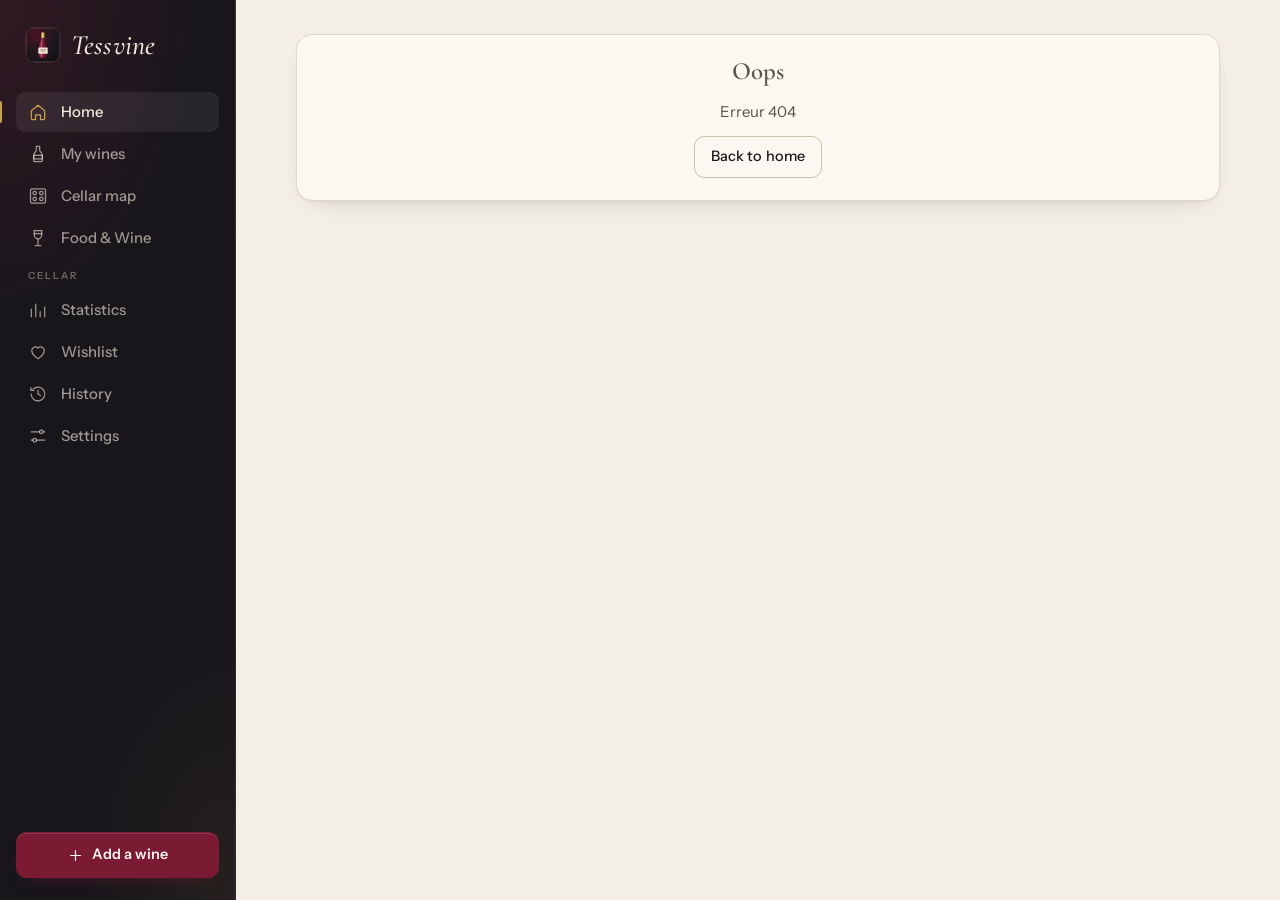
==== commit 16bba065: "Version anglaise (FR/EN automatique), devise réglable, nouvelle cave avec disposition complète - i18" ====
--- a/cave_a_vin/app/static/index.html
+++ b/cave_a_vin/app/static/index.html
@@ -118,6 +118,7 @@
   <main id="page" aria-live="polite"></main>
   <div id="toast" role="status"></div>
   <dialog id="dialogue"></dialog>
+  <script src="i18n.js?v=__VERSION__"></script>
   <script src="bouteilles.js?v=__VERSION__"></script>
   <script src="app.js?v=__VERSION__"></script>
 </body>
--- a/cave_a_vin/app/static/style.css
+++ b/cave_a_vin/app/static/style.css
@@ -187,6 +187,7 @@
 #menu a[data-page="stats"]::after {
   content: "Cave"; position: absolute; top: -21px; left: 12px; font: 600 .62rem var(--sans); letter-spacing: .2em; text-transform: uppercase; color: var(--nuit-texte-3);
 }
+html[lang="en"] #menu a[data-page="stats"]::after { content: "Cellar"; }
 #menu .onglet-ajouter, #menu .seul-mobile { display: none; }
 .barre .ajouter { margin-top: auto; min-height: 46px; width: 100%; }
 .barre .ajouter:hover { text-decoration: none; }
@@ -209,7 +210,7 @@
   #menu a span { white-space: nowrap; }
   #menu a.actif::before { left: -10px; }
   #menu a[data-page="stats"] { margin-top: 18px; }
-  #menu a[data-page="stats"]::after { content: ""; top: -10px; left: 14px; right: 14px; height: 1px; background: var(--nuit-bord); }
+  #menu a[data-page="stats"]::after, html[lang] #menu a[data-page="stats"]::after { content: ""; top: -10px; left: 14px; right: 14px; height: 1px; background: var(--nuit-bord); }
   .barre .ajouter { width: 52px; height: 52px; min-height: 0; padding: 0; border-radius: 50%; }
   .barre .ajouter svg { width: 22px; height: 22px; }
   main { padding-left: calc(var(--largeur-menu) + 28px); padding-right: 28px; }
@@ -782,15 +783,16 @@
 .modifier-etagere:hover, .modifier-etagere:focus-visible { opacity: 1; color: var(--nuit-texte); background: rgba(24, 22, 27, .9); }
 .casier-titre .modifier-etagere { margin-left: 2px; }
 
-.plan { display: grid; gap: 0; width: max-content; }
-.plan .entete-col, .plan .entete-rang { display: grid; place-items: center; font: 600 .62rem var(--sans); letter-spacing: .04em; color: var(--nuit-texte-3); }
-.plan .entete-col { padding-bottom: 4px; }
-.plan .entete-rang { padding-right: 6px; }
+/* un casier : chaque place est posée à sa position (étage, colonne, profondeur, quinconce) */
+.plan { position: relative; display: block; }
+.plan .repere { position: absolute; display: grid; place-items: center; width: var(--case); height: calc(var(--case) * .32);
+  font: 600 .62rem var(--sans); letter-spacing: .04em; color: var(--nuit-texte-3); pointer-events: none; }
+.plan .repere.rang { width: calc(var(--case) * .45); height: var(--case); }
 /* séparation fine sous chaque casier, juste pour se repérer */
-.plan::after { content: ""; grid-column: 2 / -1; height: 1px; margin-top: 6px; background: rgba(241, 233, 220, .22); }
+.plan .tablette { position: absolute; left: calc(var(--case) * .45); right: 0; bottom: 0; height: 1px; background: rgba(241, 233, 220, .22); }
 
 .plan .case-cave {
-  position: relative; display: block; width: var(--case); height: var(--case); padding: 0;
+  position: absolute; display: block; width: var(--case); height: var(--case); padding: 0;
   border: 0; border-radius: 0; background: none; box-shadow: none; outline: none; cursor: default;
   color: var(--fantome); --capsule: rgba(241, 233, 220, .1);
   pointer-events: none;  /* seule la forme de la bouteille est cliquable */
@@ -1007,3 +1009,43 @@
   .cave-tete .seul-texte { display: none; }
   .cave-tete .actions { width: 100%; }
 }
+
+/* profondeurs : montrer un seul rang pour lire les bouteilles du fond */
+.profondeurs-choix { display: inline-flex; gap: 2px; padding: 2px; margin-left: 4px; border-radius: 999px; background: rgba(255, 255, 255, .06); border: 1px solid rgba(255, 255, 255, .1); }
+.profondeurs-choix button { border: 0; background: none; color: var(--nuit-texte-2); font: 600 .66rem var(--sans); letter-spacing: .02em; padding: 3px 9px; border-radius: 999px; cursor: pointer; font-style: normal; }
+.profondeurs-choix button:hover { color: var(--nuit-texte); }
+.profondeurs-choix button.actif { background: var(--nuit-texte); color: #1c1a1e; }
+.plan .case-cave.masquee svg { opacity: .07 !important; filter: grayscale(1); }
+.plan .case-cave.masquee::after { opacity: 0; }
+.plan .case-cave.masquee use, .plan .case-cave.masquee .forme { pointer-events: none !important; }
+.plan .case-cave.au-premier-plan { z-index: 900 !important; }
+
+/* configurateur de disposition */
+.configurateur { display: grid; gap: 16px; }
+.configurateur .apercu-disposition { --case: 52px; display: grid; place-items: center; min-height: 170px; padding: 20px 16px 16px; overflow: auto; border-radius: 16px;
+  background: radial-gradient(90% 70% at 50% 0%, rgba(255, 236, 205, .1), transparent 70%), linear-gradient(180deg, #221f25, #161418); }
+.plan-apercu .case-cave { color: #8d8794; --capsule: #d9cfbf; pointer-events: none; }
+.plan-apercu .case-cave svg { opacity: 1 !important; filter: drop-shadow(0 2px 2px rgba(0, 0, 0, .45)); }
+.plan-apercu .case-cave[data-p="2"], .plan-apercu .case-cave[data-p="4"] { color: #6f6a76; }
+.plan-apercu .case-cave.actuelle { color: #b98a5e; --capsule: #f0dcc0; }
+.onglets-profondeur { display: flex; gap: 6px; flex-wrap: wrap; justify-content: center; }
+.onglets-profondeur button { display: inline-flex; align-items: center; gap: 6px; min-height: 36px; padding: 0 14px; border-radius: 999px; border: 1px solid var(--bord-fort);
+  background: transparent; color: var(--texte-2); font: 600 .84rem var(--sans); cursor: pointer; }
+.onglets-profondeur button.actif { background: var(--texte); border-color: var(--texte); color: var(--fond); }
+.onglets-profondeur button svg { width: 15px; height: 15px; fill: none; stroke: currentColor; stroke-width: 2; stroke-linecap: round; }
+.reglage-ligne { display: flex; align-items: center; justify-content: space-between; gap: 12px; padding: 12px 0; border-top: 1px solid var(--bord); }
+.reglage-ligne .libelle b { display: block; font-weight: 600; }
+.reglage-ligne .libelle span { font-size: .8rem; color: var(--texte-3); }
+.pas-a-pas { display: inline-flex; align-items: center; gap: 4px; padding: 3px; border-radius: 999px; background: var(--surface-2); border: 1px solid var(--bord); }
+.pas-a-pas button { width: 34px; height: 34px; border-radius: 50%; border: 0; background: var(--surface); box-shadow: var(--ombre); color: var(--texte); font: 600 1.15rem var(--sans); cursor: pointer; }
+.pas-a-pas button:disabled { opacity: .35; cursor: default; }
+.pas-a-pas output { min-width: 2.4ch; text-align: center; font: 600 1.35rem var(--serif); font-variant-numeric: lining-nums; }
+.empilements { display: grid; grid-template-columns: repeat(3, minmax(0, 1fr)); gap: 8px; }
+.empilements button { display: grid; justify-items: center; gap: 4px; padding: 10px 6px 9px; border-radius: 14px; border: 1px solid var(--bord-fort); background: var(--surface);
+  color: var(--texte-2); font: 600 .78rem var(--sans); cursor: pointer; }
+.empilements button.actif { border-color: var(--accent-lien); box-shadow: 0 0 0 1px var(--accent-lien); color: var(--texte); }
+.empilements button:disabled { opacity: .4; cursor: default; }
+.empilements .mini { --case: 30px; height: 70px; display: grid; place-items: center; }
+.configurateur .total-places { text-align: center; font-size: .86rem; color: var(--texte-2); }
+.configurateur .total-places b { font: 600 1.15rem var(--serif); color: var(--texte); font-variant-numeric: lining-nums; }
+.plan .repere.masquee { display: none; }
